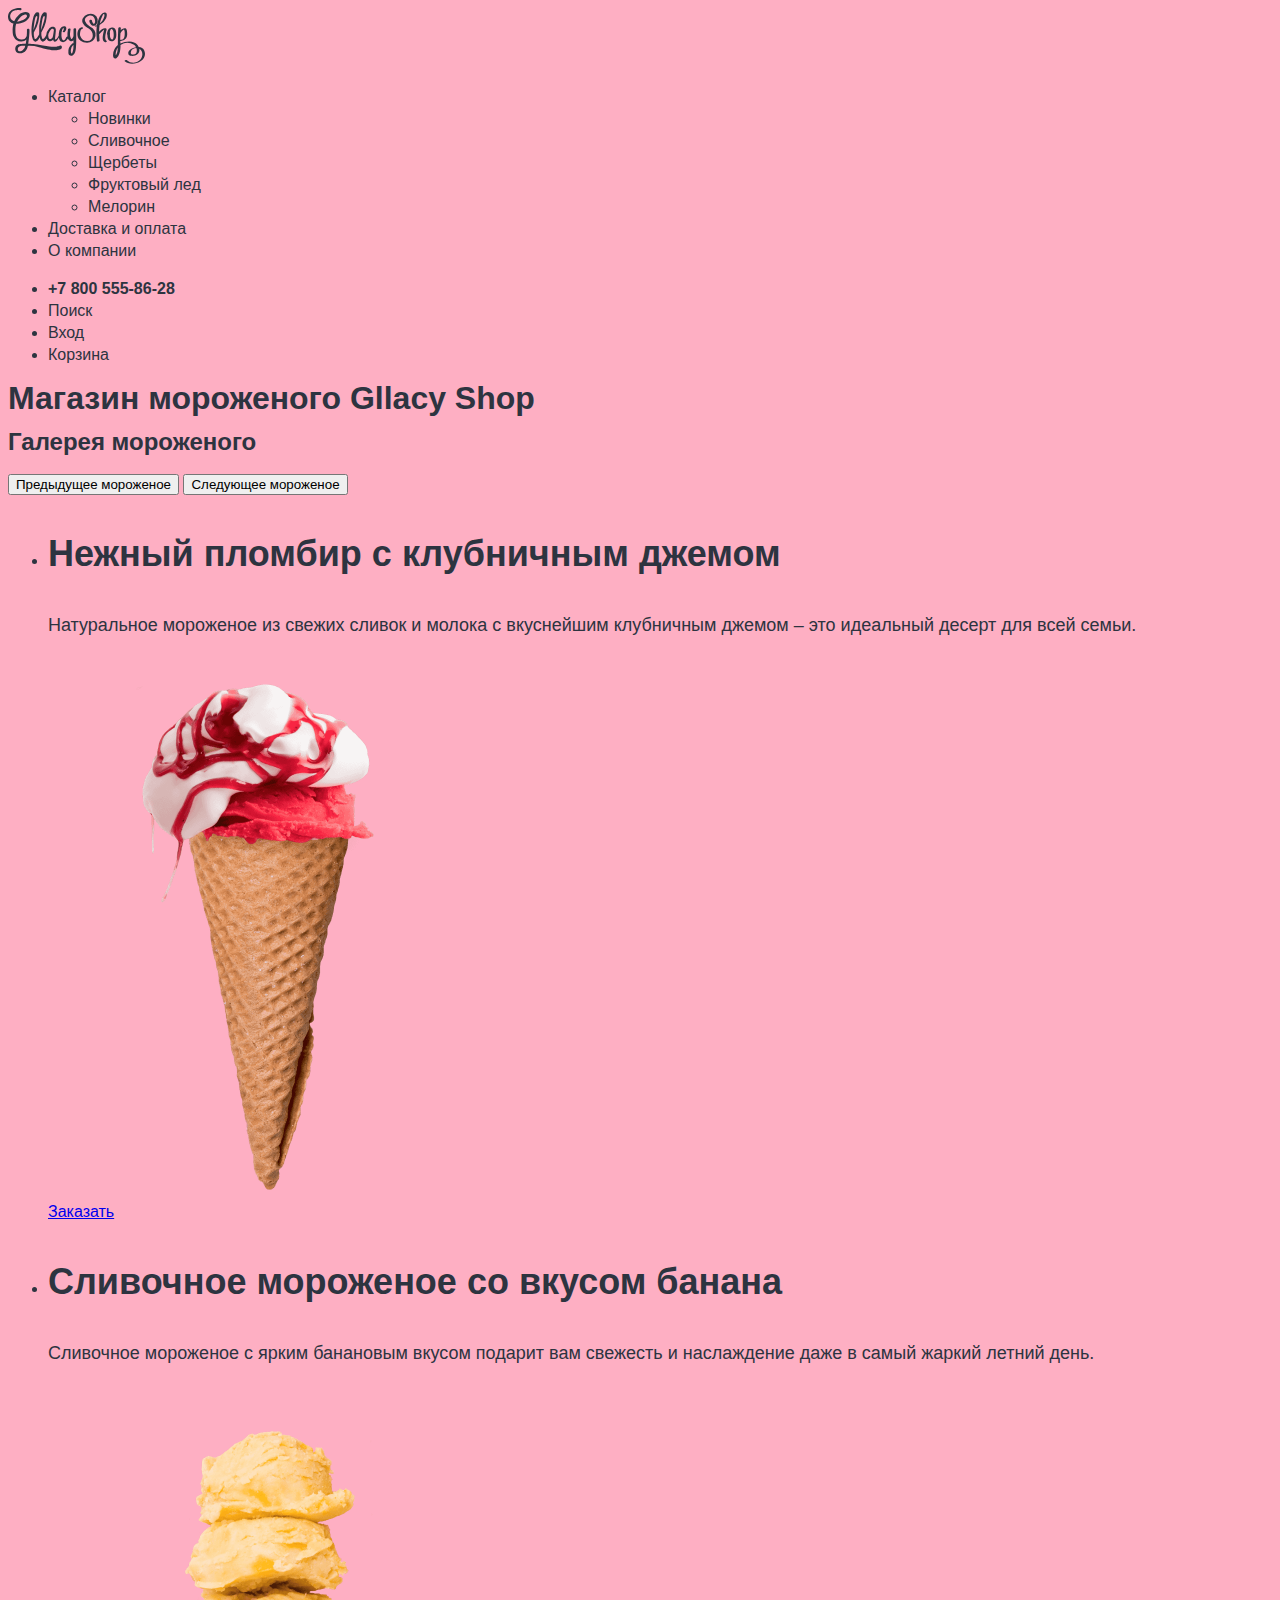
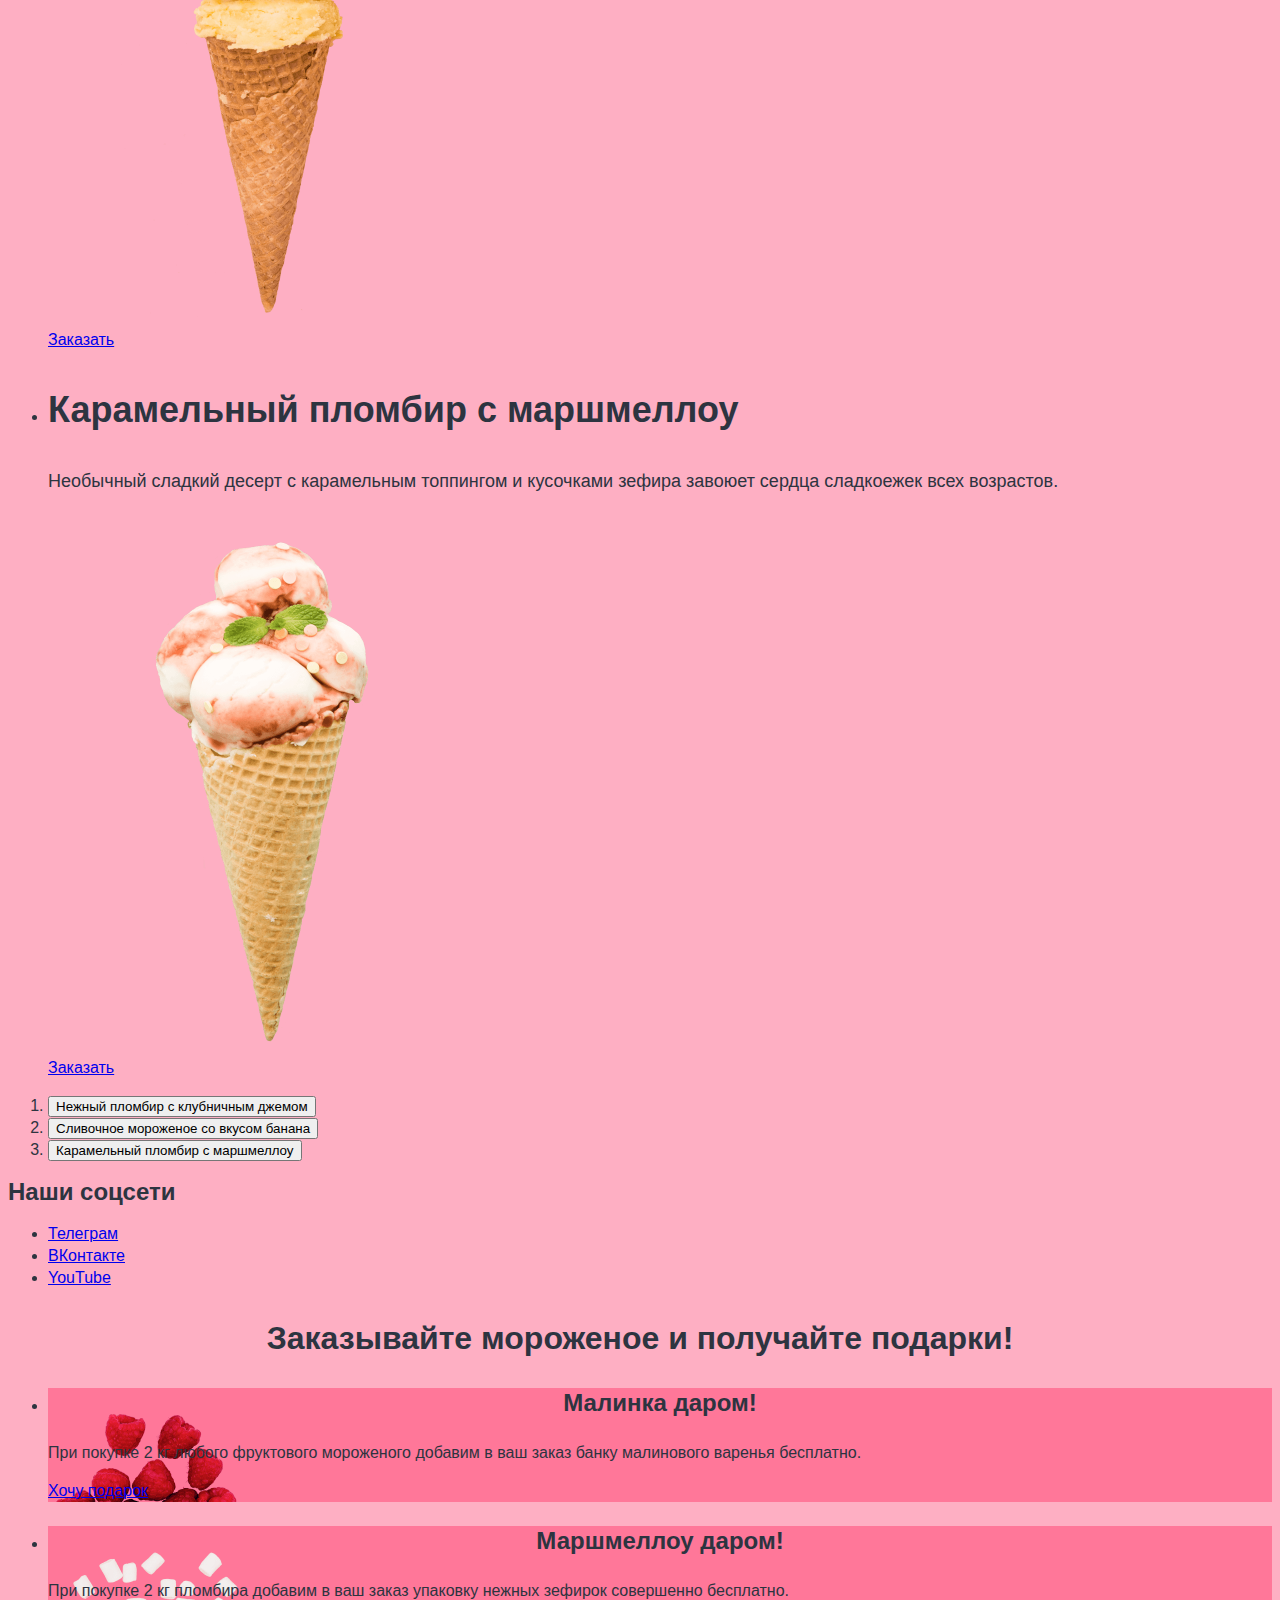
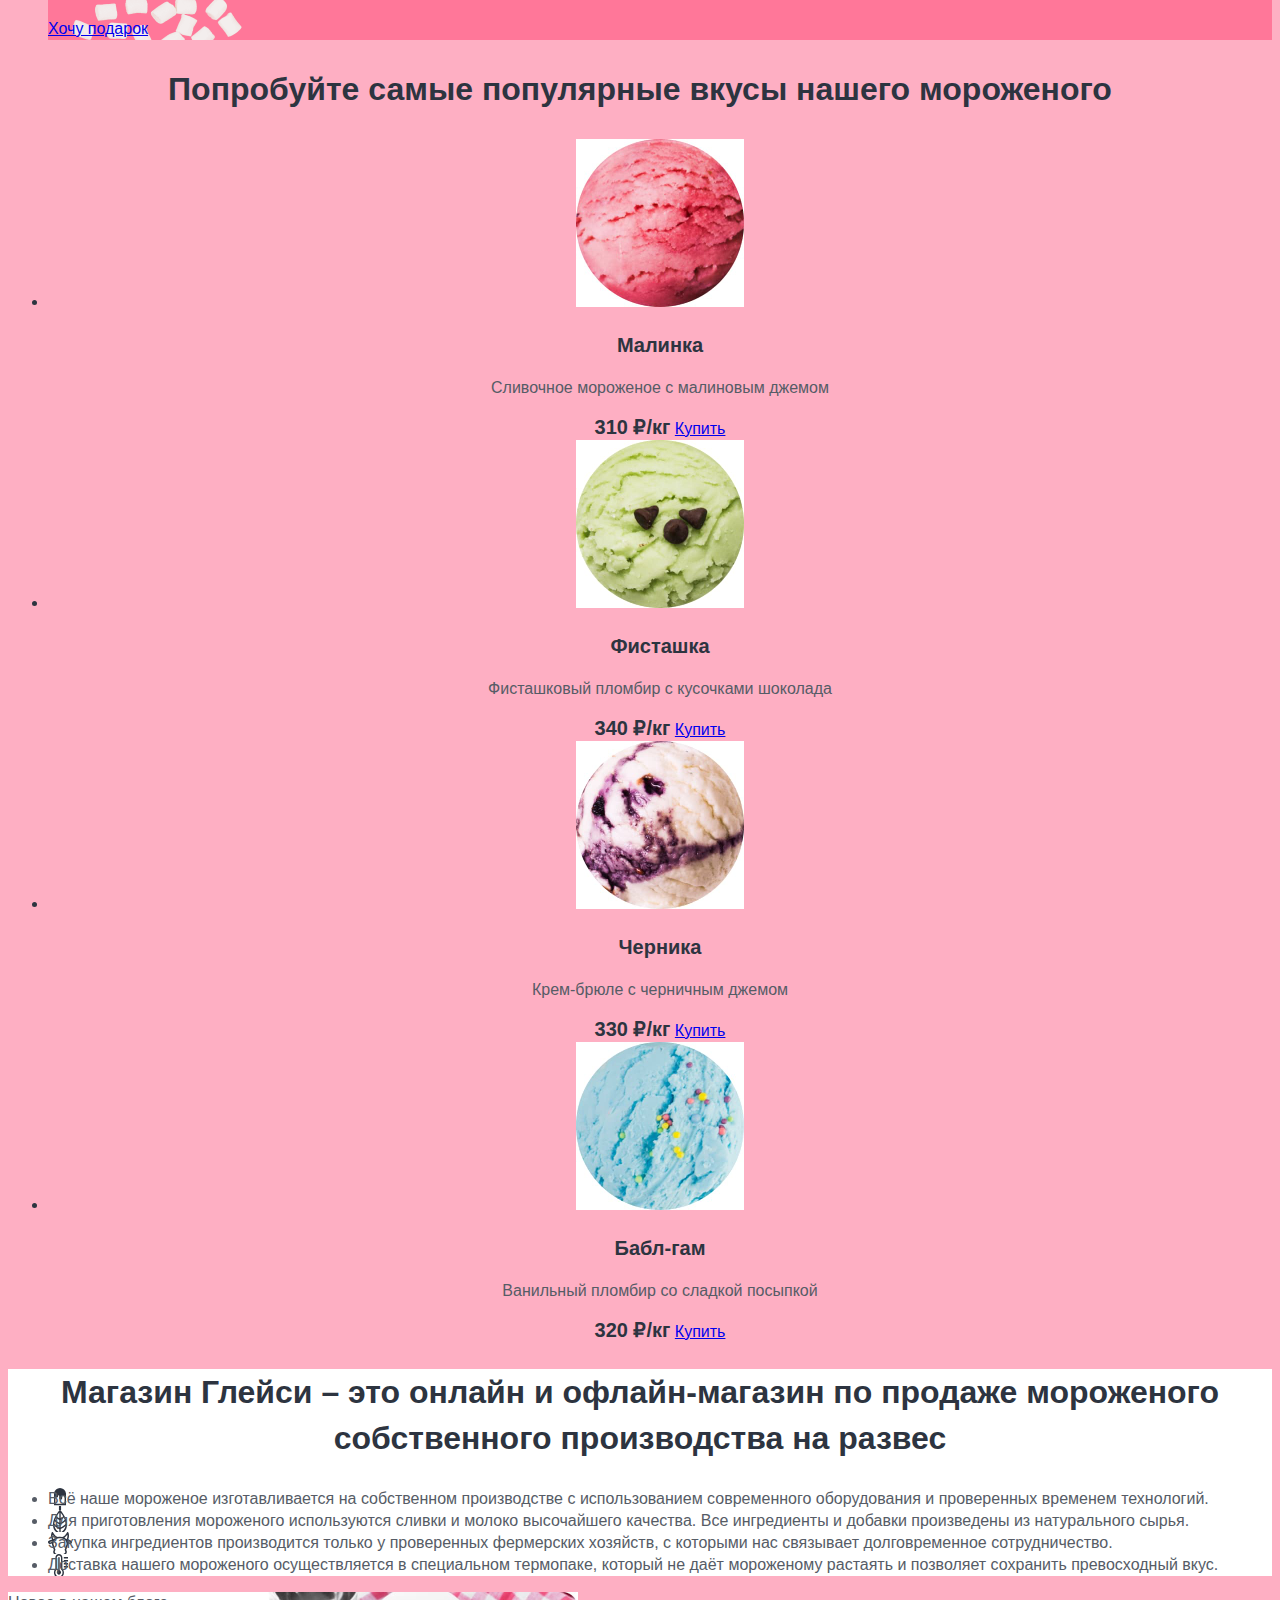
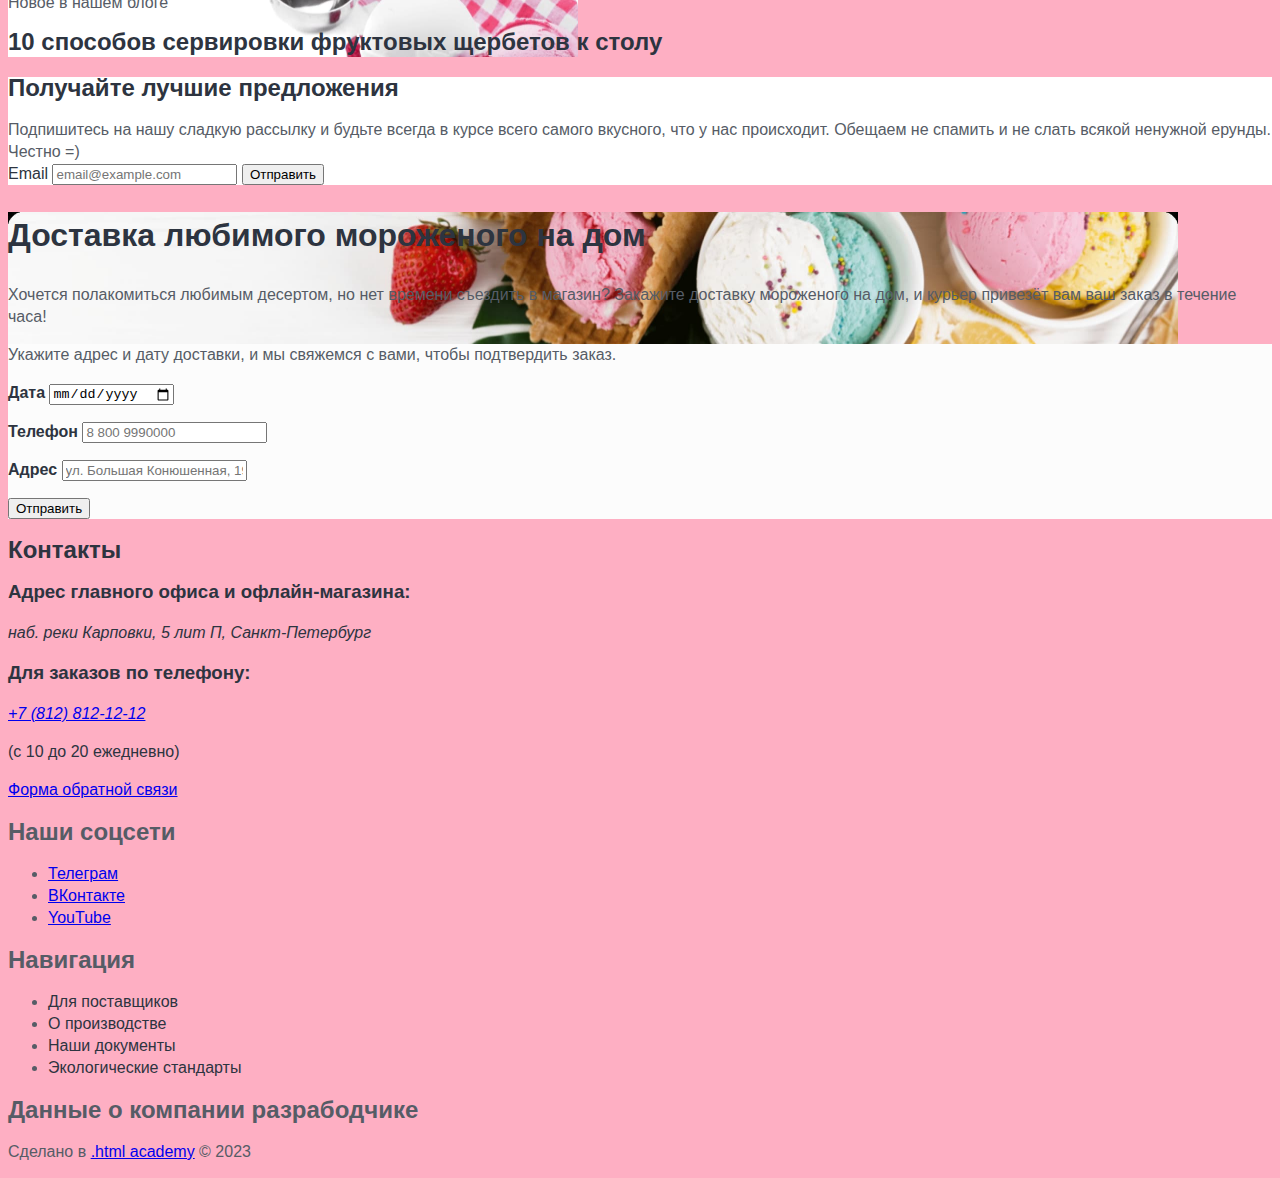
==== index.html @ 145b1484 "Добавляет блок с блогом, емайлом и доставкой" ====
<!DOCTYPE html>
<html lang="ru">
  <head>
    <meta charset="utf-8">
    <title>HTML Academy: Глейси</title>
    <link rel="stylesheet" href="styles/styles.css">
  </head>

  <body>
    <header class="page-header">
      <nav class="navigation">
        <a class="navigation-logo">
          <img class="logo" src="images/logo_gllacy_shop.svg" width="138" height="56" alt="Логотип Gllacy Shop">
        </a>
        <ul class="navigation-list">
          <li class="navigation-item">
            <a class="navigation-link" href="catalog.html">Каталог</a>
            <ul class="navigation-list-catalog">
              <li class="navigation-item">
                <a class="navigation-link navigation-link-main" href="new.html">Новинки</a>
              </li>
              <li class="navigation-item">
                <a class="navigation-link" href="creamy.html">Сливочное</a>
              </li>
              <li class="navigation-item">
                <a class="navigation-link" href="sherbets.html">Щербеты</a>
              </li>
              <li class="navigation-item">
                <a class="navigation-link" href="fruit_ice.html">Фруктовый лед</a>
              </li>
              <li class="navigation-item">
                <a class="navigation-link" href="melorin.html">Мелорин</a>
              </li>
            </ul>
          </li>
          <li class="navigation-item">
            <a class="navigation-link" href="delivery_and_payment.html">Доставка и оплата</a>
          </li>
          <li class="navigation-item">
            <a class="navigation-link" href="about.html">О компании</a>
          </li>
        </ul>
        <ul class="navigation-list navigation-user">
          <li class="navigation-item">
            <a class="navigation-link navigation-telephone" href="tel:+78005558628">+7 800 555-86-28</a>
          </li>
          <li class="navigation-item">
            <a class="navigation-link" href="search.html">
              <span class="visually-hidden">
                Поиск
              </span>
            </a>
          </li>
          <li class="navigation-item">
            <a class="navigation-link" href="input.html">Вход</a>
          </li>
          <li class="navigation-item">
            <a class="navigation-link navigation-basket" href="basket.html">
              <span class="visually-hidden">
                Корзина
              </span>
            </a>
          </li>
        </ul>
      </nav>
    </header>

    <main class="main-index">
      <h1 class="visually-hidden">Магазин мороженого Gllacy Shop</h1>
      <section class="main-gallery">
        <h2 class="visually-hidden">Галерея мороженого</h2>
        <button class="slider-button slider-prev" type="button">
          <span class="visually-hidden">Предыдущее мороженое</span>
        </button>
        <button class="slider-button slider-next" type="button">
          <span class="visually-hidden">Следующее мороженое</span>
        </button>
        <ul class="slider">
          <li class="slider-image-preview">
            <h3 class="main-gallery-title">Нежный пломбир с клубничным джемом</h3>
            <p class="main-text">Натуральное мороженое из свежих сливок и молока с вкуснейшим клубничным джемом – это идеальный десерт для всей семьи.</p>
            <a class="button" href="order.html">Заказать</a>
            <img class="slider-image" src="images/main_ice_cream_1.png" width="300" height="562" alt="Нежный пломбир с клубничным джемом">
          </li>
          <li class="slider-image-preview">
            <h3 class="main-gallery-title">Сливочное мороженое со вкусом банана</h3>
            <p class="main-text">Сливочное мороженое с ярким банановым вкусом подарит вам свежесть и наслаждение даже в самый жаркий летний день.</p>
            <a class="button" href="order.html">Заказать</a>
            <img class="slider-image" src="images/main_ice_cream_2.png" width="300" height="562" alt="Сливочное мороженое со вкусом банана">
          </li>
          <li class="slider-image-preview">
            <h3 class="main-gallery-title">Карамельный пломбир с маршмеллоу</h3>
            <p class="main-text">Необычный сладкий десерт с карамельным топпингом и кусочками зефира завоюет сердца сладкоежек всех возрастов.</p>
            <a class="button" href="order.html">Заказать</a>
            <img class="slider-image" src="images/main_ice_cream_3.png" width="300" height="562" alt="Карамельный пломбир с маршмеллоу">
          </li>
        </ul>
        <ol class="slider-pagination">
          <li class="slider-pagination-item">
            <button class="slider-pagination-button slider-pagination-button-current" type="button">
              <span class="visually-hidden">Нежный пломбир с клубничным джемом</span>
            </button>
          </li>
          <li class="slider-pagination-item">
            <button class="slider-pagination-button" type="button">
              <span class="visually-hidden">Сливочное мороженое со вкусом банана</span>
            </button>
          </li>
          <li class="slider-pagination-item">
            <button class="slider-pagination-button" type="button">
              <span class="visually-hidden">Карамельный пломбир с маршмеллоу</span>
            </button>
          </li>
        </ol>
      </section>
      <section class="social">
        <h2 class="visually-hidden">Наши соцсети</h2>
        <ul class="social-list">
          <li class="social-item">
            <a class="button" href="https://t.me/htmlacademy">
              <span class="visually-hidden">Телеграм</span>
            </a>
          </li>
          <li class="social-item">
            <a class="button" href="https://vk.com/htmlacademy">
              <span class="visually-hidden">ВКонтакте</span>
            </a>
          </li>
          <li class="social-item">
            <a class="button" href="https://www.youtube.com/user/htmlacademyru">
              <span class="visually-hidden">YouTube</span>
            </a>
          </li>
        </ul>
      </section>
      <section class="gifts">
        <h2 class="gifts-title">Заказывайте мороженое и получайте подарки!</h2>
        <ul class="gifts-list">
          <li class="gifts-item gifts-item-raspberry">
            <h3 class="gifts-item-title">Малинка даром!</h3>
            <p>При покупке 2 кг любого фруктового мороженого добавим в ваш заказ банку малинового варенья бесплатно.</p>
            <a class="button" href="#">Хочу подарок</a>
          </li>
          <li class="gifts-item gifts-item-marshmallow">
            <h3 class="gifts-item-title">Маршмеллоу даром!</h3>
            <p>При покупке 2 кг пломбира добавим в ваш заказ упаковку нежных зефирок совершенно бесплатно.</p>
            <a class="button" href="#">Хочу подарок</a>
          </li>
        </ul>
      </section>
      <section class="popular-product">
        <h2 class="popular-product-title">Попробуйте самые популярные вкусы нашего мороженого</h2>
        <ul class="popular-product-list">
          <li class="popular-product-item">
            <a class="product-card-link">
              <img class="product-card-image" src="images/catalog/raspberry_ice_cream.jpg" width="168" height="168" alt="" aria-hidden="true">
              <h3 class="product-card-title">Малинка</h3>
            </a>
            <p class="basic-text">Сливочное мороженое с малиновым джемом</p>
            <strong class="product-card-price">310 ₽/кг</strong>
            <a class="product-card-button button" href="#">
              <span class="visually-hidden">Купить</span>
            </a>
          </li>
          <li class="popular-product-item">
            <a class="product-card-link">
              <img class="product-card-image" src="images/catalog/pistachio_ice_cream.jpg" width="168" height="168" alt="" aria-hidden="true">
              <h3 class="product-card-title">Фисташка</h3>
            </a>
            <p class="basic-text">Фисташковый пломбир с кусочками шоколада</p>
            <strong class="product-card-price">340 ₽/кг</strong>
            <a class="product-card-button button" href="#">
              <span class="visually-hidden">Купить</span>
            </a>
          </li>
          <li class="popular-product-item">
            <a class="product-card-link">
              <img class="product-card-image" src="images/catalog/blueberry_ice_cream.jpg" width="168" height="168" alt="" aria-hidden="true">
              <h3 class="product-card-title">Черника</h3>
            </a>
            <p class="basic-text">Крем-брюле с черничным джемом</p>
            <strong class="product-card-price">330 ₽/кг</strong>
            <a class="product-card-button button" href="#">
              <span class="visually-hidden">Купить</span>
            </a>
          </li>
          <li class="popular-product-item">
            <a class="product-card-link">
              <img class="product-card-image" src="images/catalog/bubble_gum_ice_cream.jpg" width="168" height="168" alt="" aria-hidden="true">
              <h3 class="product-card-title">Бабл-гам</h3>
            </a>
            <p class="basic-text">Ванильный пломбир со сладкой посыпкой</p>
            <strong class="product-card-price">320 ₽/кг</strong>
            <a class="product-card-button button" href="#">
              <span class="visually-hidden">Купить</span>
            </a>
          </li>
        </ul>
      </section>
      <div class="benefits">
      <section class="advantages">
        <h2 class="advantages-title">Магазин Глейси – это онлайн и офлайн-магазин по продаже мороженого собственного производства на развес</h2>
        <ul class="advantages-list">
          <li class="advantages-item-ice-cream basic-text">
            Всё наше мороженое изготавливается на собственном производстве с использованием современного оборудования и проверенных временем технологий.
          </li>
          <li class="advantages-item-sheet basic-text">
            Для приготовления мороженого используются сливки и молоко высочайшего качества. Все ингредиенты и добавки произведены из натурального сырья.
          </li>
          <li class="advantages-item-cow basic-text">
            Закупка ингредиентов производится только у проверенных фермерских хозяйств, с которыми нас связывает долговременное сотрудничество.
          </li>
          <li class="advantages-item-thermometer basic-text">
            Доставка нашего мороженого осуществляется в специальном термопаке, который не даёт мороженому растаять и позволяет сохранить превосходный вкус.
          </li>
        </ul>
      </section>
      </div>
      <article class="advertising">
        <h2 class="basic-text">Новое в нашем блоге</h2>
        <a class="advertising-title" href="blog.html">10 способов сервировки фруктовых щербетов к столу</a>
      </article>
      <div class="email">
      <section class="newsletter">
        <h2 class="visually-hidden">Получайте лучшие предложения</h2>
        <span class="basic-text">Подпишитесь на нашу сладкую рассылку и будьте всегда в курсе всего самого вкусного, что у нас происходит. Обещаем не спамить и не слать всякой ненужной ерунды. Честно =)</span>
        <form class="newsletter-form" action="https://echo.htmlacademy.ru/" method="post">
          <label for="newsletter-email">Email</label>
          <input class="field" placeholder="email@example.com" type="email" name="newsletter-email" id="newsletter-email" required>
          <button class="button newsletter-button" type="submit">Отправить</button>
        </form>
      </section>
      </div>
      <section class="delivery">
        <h2 class="delivery-title">Доставка любимого мороженого на дом</h2>
        <p class="basic-text">Хочется полакомиться любимым десертом, но нет времени съездить в магазин? Закажите доставку мороженого на дом, и курьер привезёт вам ваш заказ в течение часа!</p>
       <div class="delivery-all-form">
        <p class="basic-text">Укажите адрес и дату доставки, и мы свяжемся с вами, чтобы подтвердить заказ.</p>
        <form class="delivery-form" action="https://echo.htmlacademy.ru/" method="post">
          <p class="delivery-forms delivery-form-date">
            <label class="form-label" for="date">Дата</label>
            <input type="date" id="date" name="date" placeholder="01.04.2020">
          </p>
          <p class="delivery-forms delivery-form-phone">
            <label class="form-label" for="tel">Телефон</label>
            <input type="tel" id="tel" name="tel" placeholder="8 800 9990000">
          </p>
          <p class="delivery-forms delivery-form-address">
            <label class="form-label" for="delivery-address">Адрес</label>
            <input type="text" id="delivery-name" name="delivery-name" placeholder="ул. Большая Конюшенная, 19/8">
          </p>
          <button class="button button-pink" type="submit">Отправить</button>
        </form>
        </div>
      </section>
      <section class="contacts">
        <h2 class="visually-hidden"> Контакты</h2>
        <h3 class="contacts-subtitle">Адрес главного офиса и офлайн-магазина:</h3>
        <address class="contacts-address">
          <p class="contacts-address-text">наб. реки Карповки, 5 лит П, Санкт-Петербург</p>
        </address>
        <h3 class="contacts-subtitle">Для заказов по телефону:</h3>
        <address class="contacts-address">
          <a class="contacts-phone" href="tel:+78128121212">+7 (812) 812-12-12</a>
        </address>
        <p class="contacts-phone-time">(с 10 до 20 ежедневно)</p>
        <a class="button button-feedback" href="#">Форма обратной связи</a>
      </section>
    </main>
      <footer class="page-footer">
        <section class="social">
          <h2 class="visually-hidden">Наши соцсети</h2>
          <ul class="social-list">
            <li class="social-item">
              <a class="button" href="https://t.me/htmlacademy">
                <span class="visually-hidden">Телеграм</span>
              </a>
            </li>
            <li class="social-item">
              <a class="button" href="https://vk.com/htmlacademy">
                <span class="visually-hidden">ВКонтакте</span>
              </a>
            </li>
            <li class="social-item">
              <a class="button" href="https://www.youtube.com/user/htmlacademyru">
                <span class="visually-hidden">YouTube</span>
              </a>
            </li>
          </ul>
        </section>
        <section class="footer-navigation">
          <h2 class="visually-hidden">Навигация</h2>
          <ul class="navigation-list">
            <li class="navigation-item">
              <a class="navigation-link navigation-link-heart" href="#">Для поставщиков</a>
            </li>
            <li class="navigation-item">
              <a class="navigation-link" href="#">О производстве</a>
            </li>
            <li class="navigation-item">
              <a class="navigation-link" href="#">Наши документы</a>
            </li>
            <li class="navigation-item">
              <a class="navigation-link" href="#">Экологические стандарты</a>
            </li>
          </ul>
        </section>
        <section class="htmlacademy">
          <h2 class="visually-hidden">Данные о компании разрабодчике</h2>
          <p class="about-text">Сделано в <a class="htmlacademy-link" href="https://htmlacademy.ru/">.html academy</a> &copy; 2023</p>
        </section>
      </footer>
  </body>
</html>
---- styles/styles.css ----
@font-face {
  font-family: 'inter';
  font-style: normal;
  font-weight: 400;
  src: url("../fonts/inter-400.woff2") format("woff2");
  font-display: swap;
}

@font-face {
  font-family: 'inter';
  font-style: normal;
  font-weight: 700;
  src: url("../fonts/inter-700.woff2") format("woff2");
  font-display: swap;
}

@font-face {
  font-family: 'inter';
  font-style: normal;
  font-weight: 900;
  src: url("../fonts/inter-900.woff2") format("woff2");
  font-display: swap;
}

body {
  font-family: 'inter', sans-serif;
  font-size: 16px;
  line-height: 22px;
  color: #565C66;
  background-color: #FEAFC3;
}

.page-header {
  color: #2D3440;
}

.navigation-link {
  font-family: 'inter' sans-serif;
  line-height: 20px;
  color: #2D3440;
  text-align: center;
  text-decoration: none;
}

.navigation-telephone {
  font-weight: 700;
}

.main-index {
  color: #2D3440;
}

.main-gallery {
text-align: left;
}

.main-gallery-title {
  font-family: 'inter' sans-serif;
  font-size: 36px;
  line-height: 46px;
}

.main-text {
  font-family: 'inter' sans-serif;
  font-size: 18px;
  line-height: 24px;
}

.gifts {
  color: #2D3440;
}

.gifts-title {
  font-family: 'inter' sans-serif;
  font-size: 32px;
  line-height: 46px;
  text-align: center;
}

.gifts-item {
  text-align: left;
  background-color: #FF7799;
}

.gifts-item-raspberry {
  background-image: url("../images/raspberry.png");
  background-size: 219px 268px;
  background-repeat: no-repeat;
}

.gifts-item-marshmallow {
  background-image: url("../images/marshmallow.png");
  background-size: 219px 268px;
  background-repeat: no-repeat;
}

.gifts-item-title {
  font-family: 'inter' sans-serif;
  font-size: 24px;
  line-height: 30px;
  text-align: center;
}
.popular-product {
  text-align: center;
}

.popular-product-title {
  font-family: 'inter' sans-serif;
  font-size: 32px;
  line-height: 46px;
}

.product-card-title {
  font-family: 'inter' sans-serif;
  font-size: 20px;
  line-height: 24px;
}

.basic-text {
  color: #565C66;
  font-size: 16px;
  line-height: 22px;
  font-weight: 400;
}

.product-card-price {
  font-family: 'inter' sans-serif;
  font-size: 20px;
  line-height: 24px;
  color: #2D3440;
}

.benefits{
  background-image: url("../images/benefits.jpg");
  background-size: 1170px 480px;
  background-repeat: no-repeat;
}
.advantages {
  background-color: #ffffff;
}

.advantages-title {
  font-family: 'inter' sans-serif;
  font-size: 32px;
  line-height: 46px;
  text-align: center;
}

.advantages-item-ice-cream {
  background-image: url("../images/ice_cream.svg");
  background-size: 24px 24px;
  background-repeat: no-repeat;
}

.advantages-item-sheet {
  background-image: url("../images/sheet.svg");
  background-size: 24px 24px;
  background-repeat: no-repeat;
}

.advantages-item-cow {
  background-image: url("../images/cow.svg");
  background-size: 24px 24px;
  background-repeat: no-repeat;
}

.advantages-item-thermometer {
  background-image: url("../images/thermometer.svg");
  background-size: 24px 24px;
  background-repeat: no-repeat;
}

.advertising {
  background-image: url("../images/blog.jpg");
  background-size: 570px 224px;
  background-repeat: no-repeat;
}

.advertising-title {
  color: #2D3440;
  font-size: 24px;
  line-height: 30px;
  font-weight: 700;
  text-decoration: none;
}

.email {
  background-image: url("../images/email.png");
  background-size: 570px 224px;
  background-repeat: no-repeat;
}

.newsletter {
  background-color: #ffffff;
}

.delivery {
  background-image: url("../images/delivery.jpg");
  background-size: 1170px 534px;
  background-repeat: no-repeat;
}

.delivery-title {
  font-family: 'inter' sans-serif;
  font-size: 32px;
  line-height: 46px;
  text-align: left;
}

.delivery-all-form {
  background-color: #FCFCFC;
}

.form-label {
  color: #2D3440;
  font-size: 16px;
  line-height: 20px;
  font-weight: 700;
}
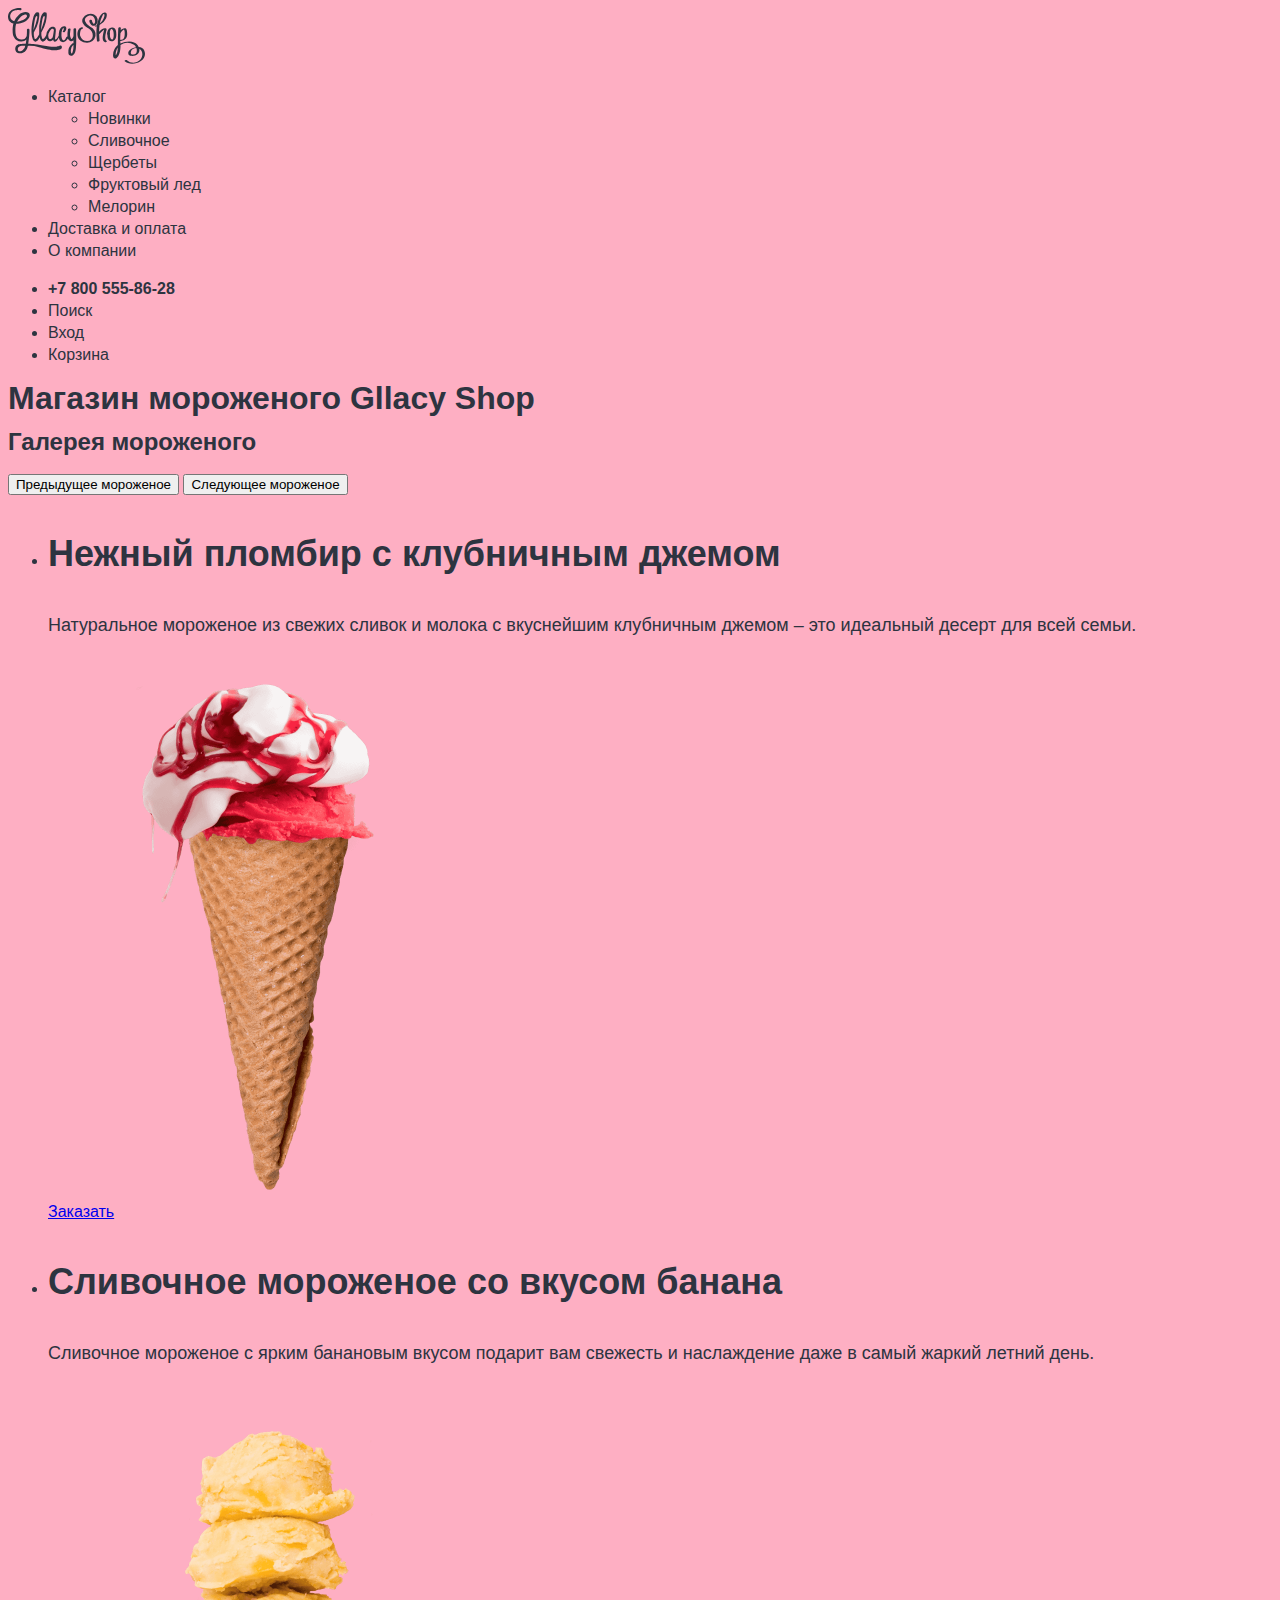
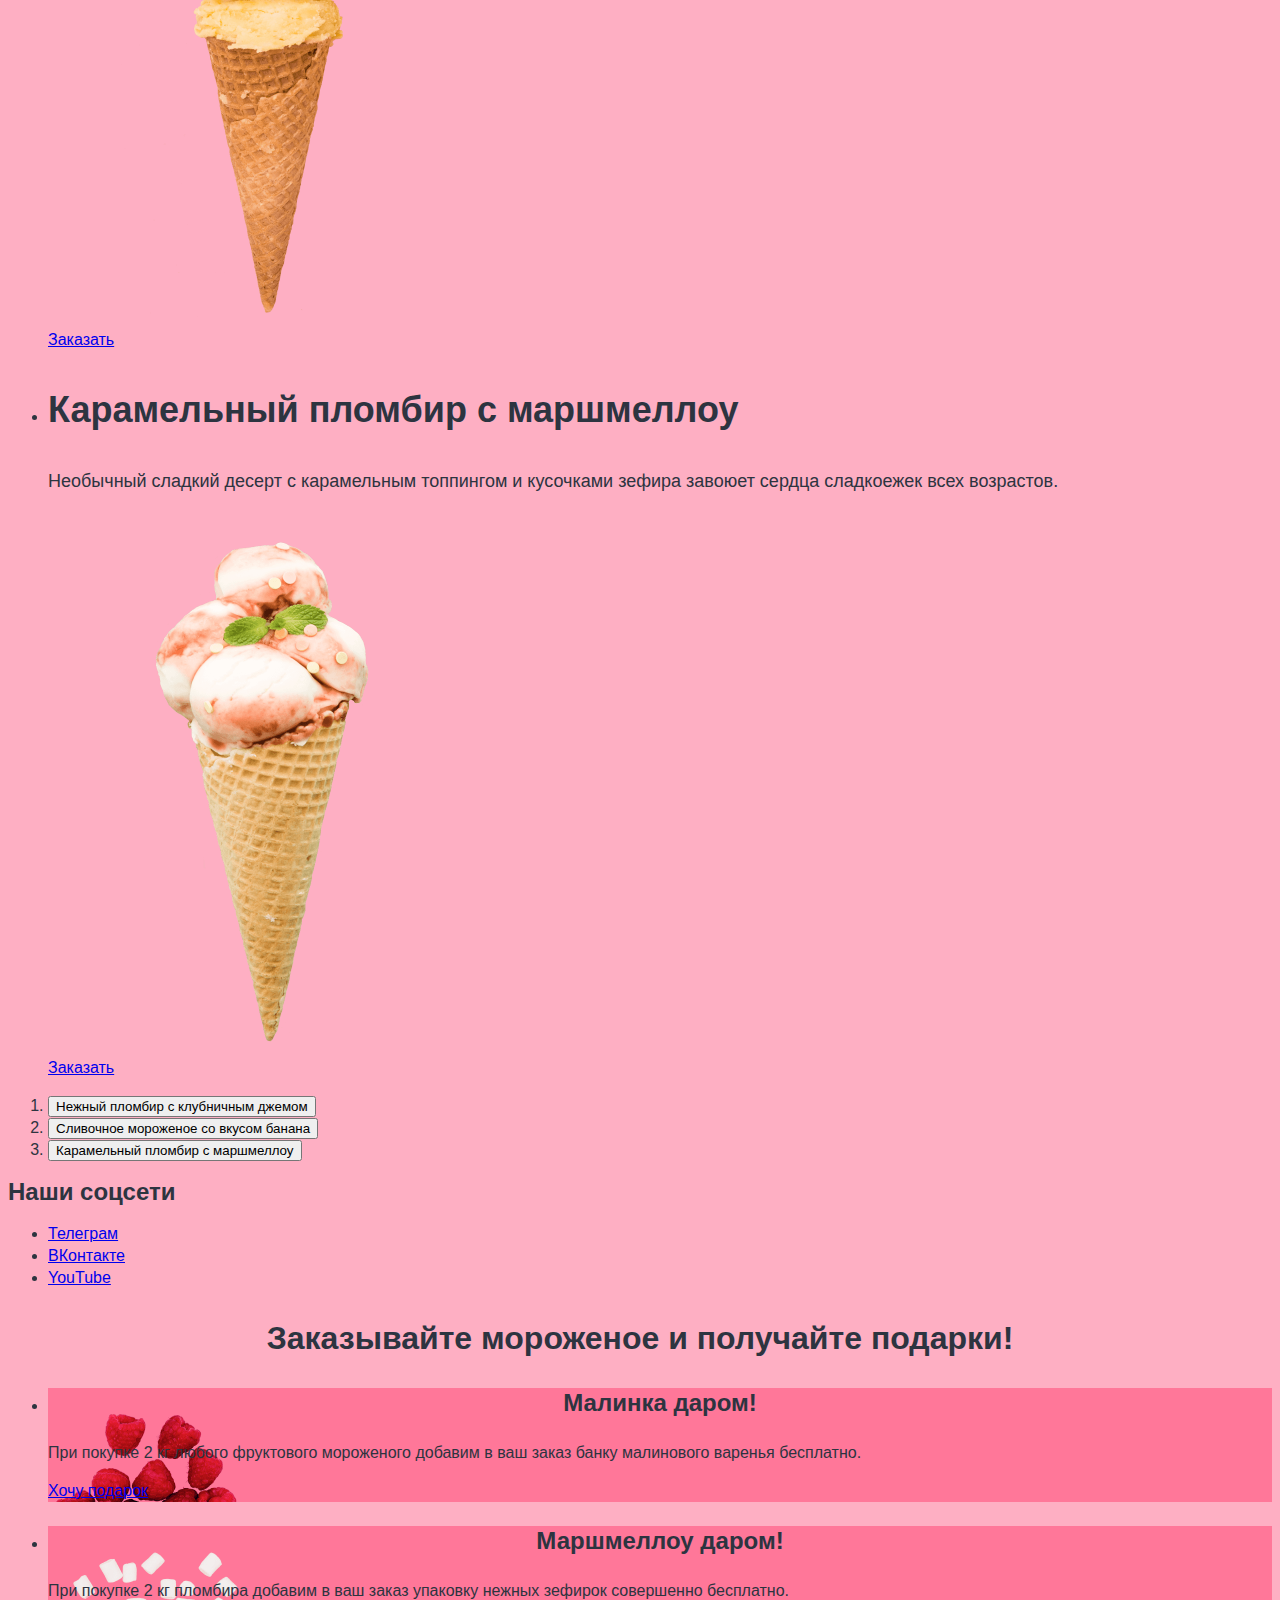
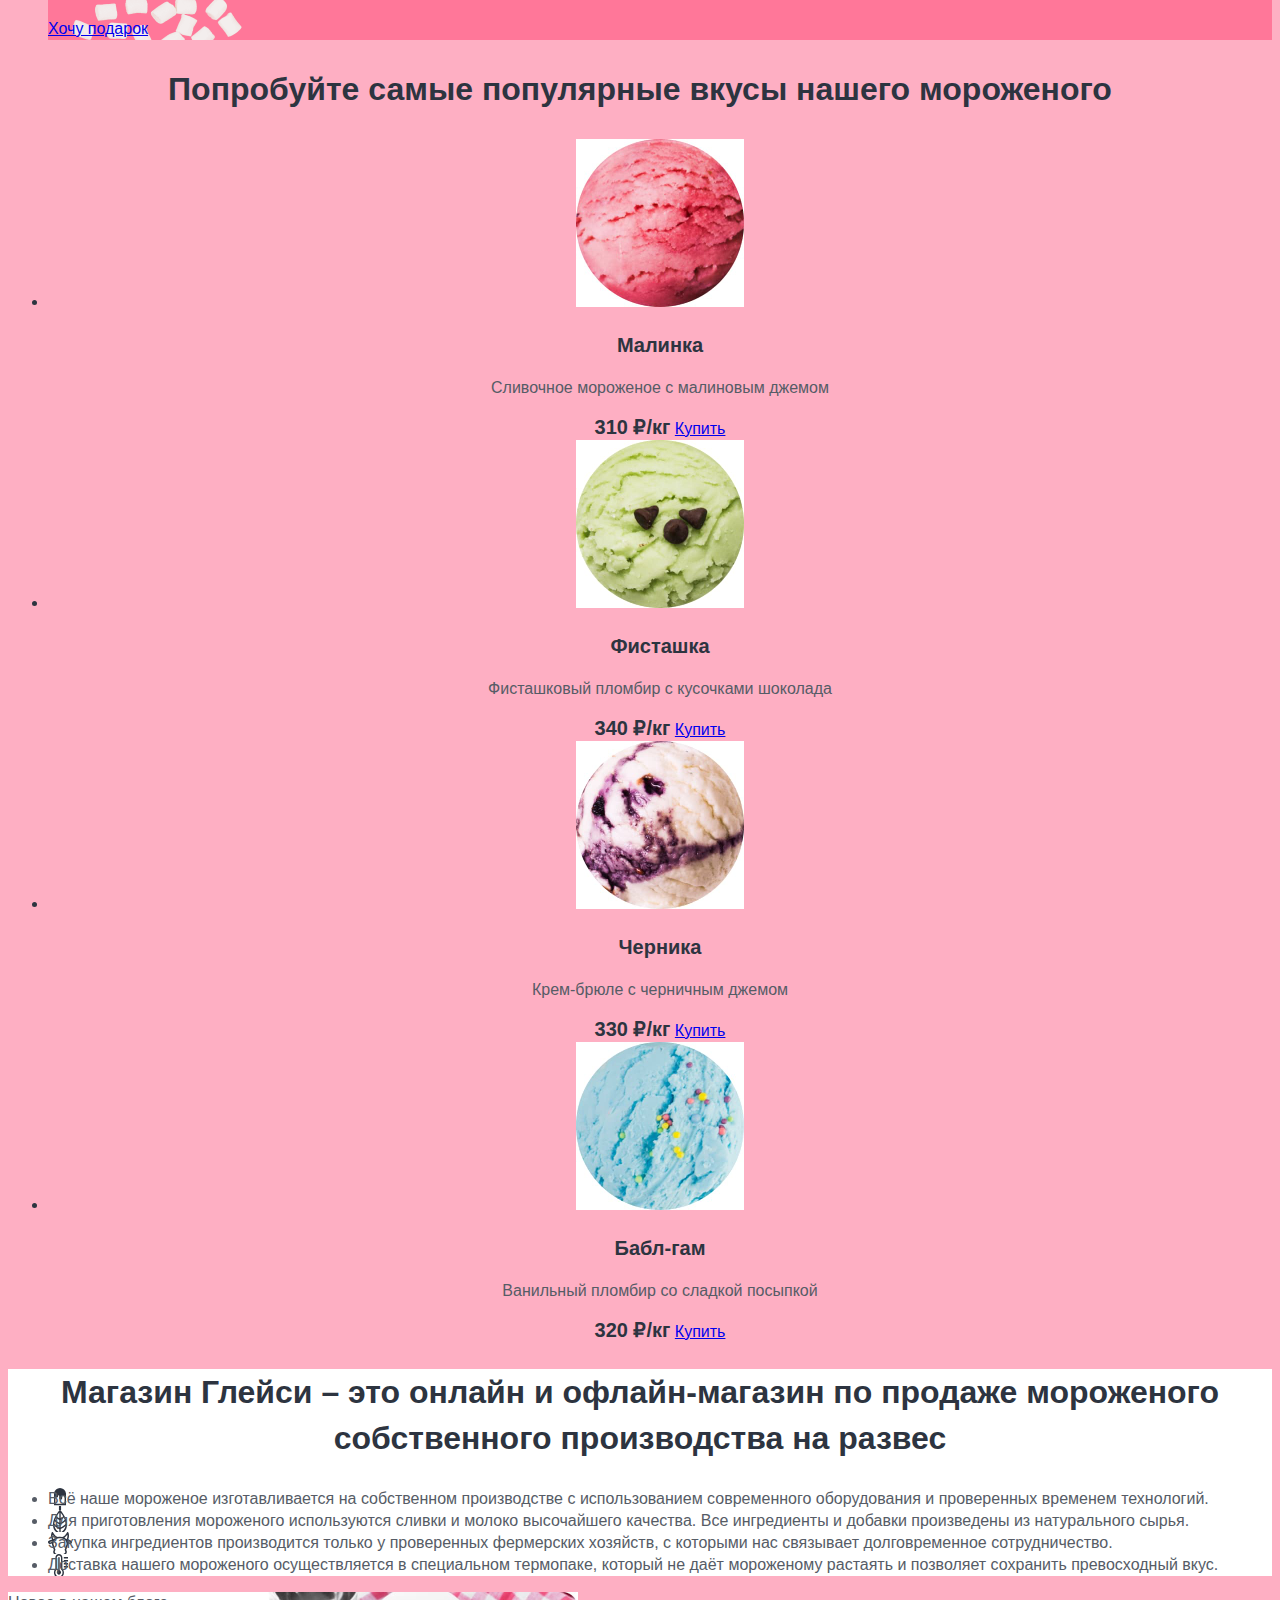
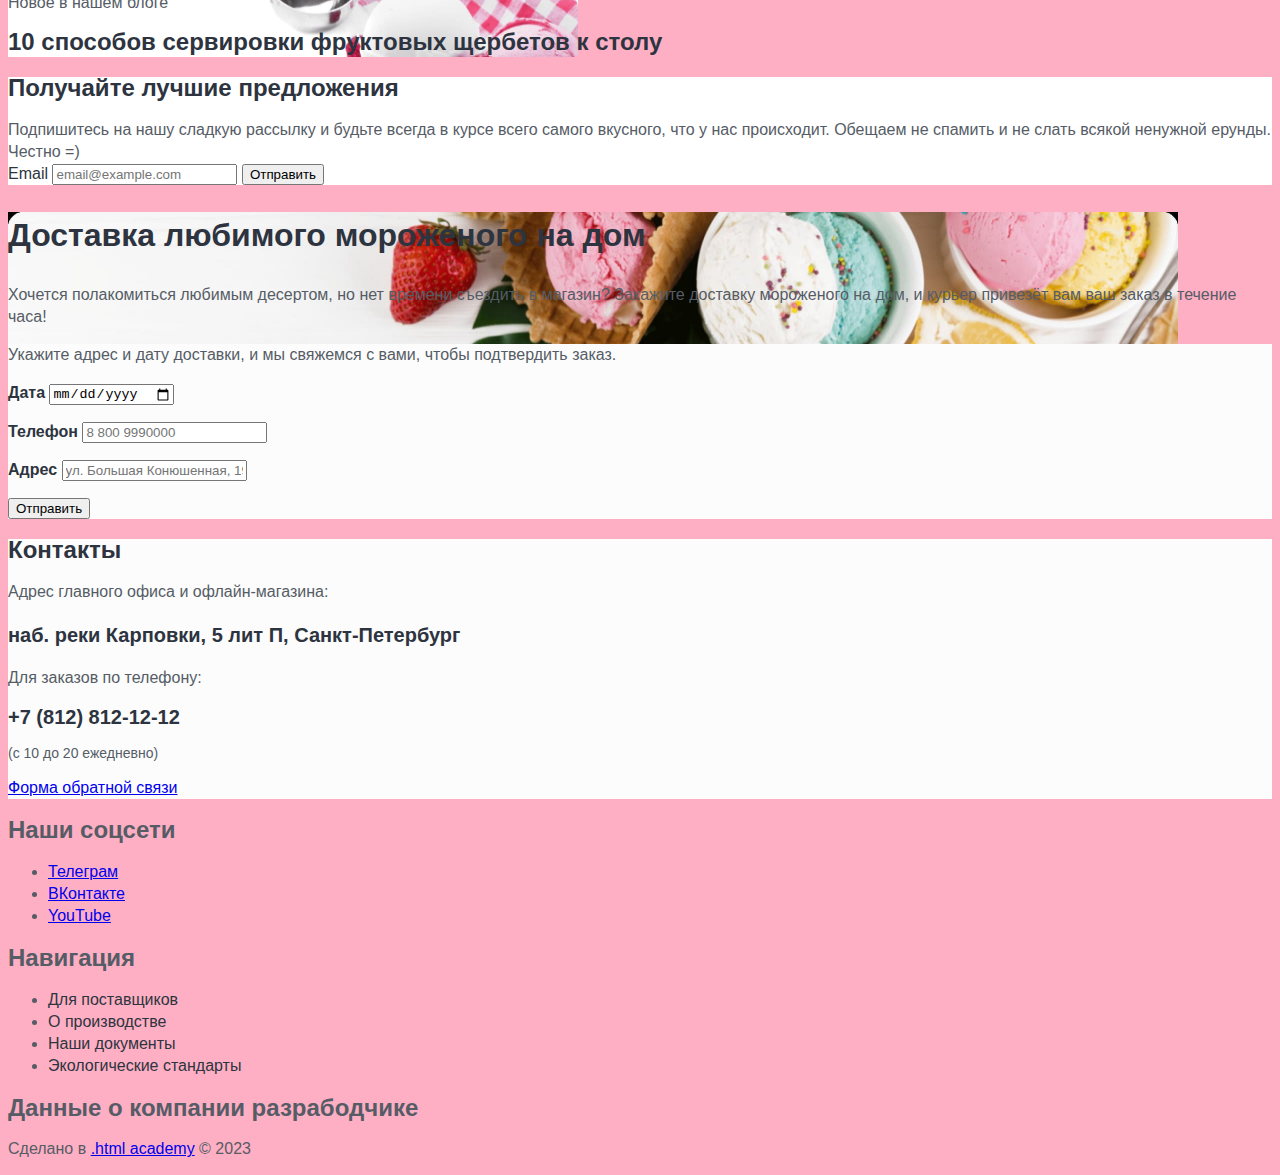
==== commit aaafb54b: "Добавляет контакты" ====
--- a/index.html
+++ b/index.html
@@ -253,19 +253,21 @@
         </form>
         </div>
       </section>
+      <div class="contacts-ice-cream">
       <section class="contacts">
         <h2 class="visually-hidden"> Контакты</h2>
-        <h3 class="contacts-subtitle">Адрес главного офиса и офлайн-магазина:</h3>
+        <h3 class="basic-text">Адрес главного офиса и офлайн-магазина:</h3>
         <address class="contacts-address">
           <p class="contacts-address-text">наб. реки Карповки, 5 лит П, Санкт-Петербург</p>
         </address>
-        <h3 class="contacts-subtitle">Для заказов по телефону:</h3>
+        <h3 class="basic-text">Для заказов по телефону:</h3>
         <address class="contacts-address">
           <a class="contacts-phone" href="tel:+78128121212">+7 (812) 812-12-12</a>
         </address>
         <p class="contacts-phone-time">(с 10 до 20 ежедневно)</p>
         <a class="button button-feedback" href="#">Форма обратной связи</a>
       </section>
+      </div>
     </main>
       <footer class="page-footer">
         <section class="social">
--- a/styles/styles.css
+++ b/styles/styles.css
@@ -217,3 +217,33 @@
   line-height: 20px;
   font-weight: 700;
 }
+
+.contacts-ice-cream {
+  background-image: url("../images/contacts.jpg");
+  background-size: 1170px 534px;
+  background-repeat: no-repeat;
+}
+
+.contacts {
+  background-color: #FCFCFC;
+  text-align: left;
+}
+
+.contacts-address {
+  color: #2D3440;
+  font-size: 20px;
+  line-height: 24px;
+  font-weight: 700;
+  font-style: normal;
+}
+
+.contacts-phone {
+  color: #2D3440;
+  text-decoration: none;
+}
+
+.contacts-phone-time {
+  color: #565C66;
+  font-size: 14px;
+  line-height: 20px;
+}
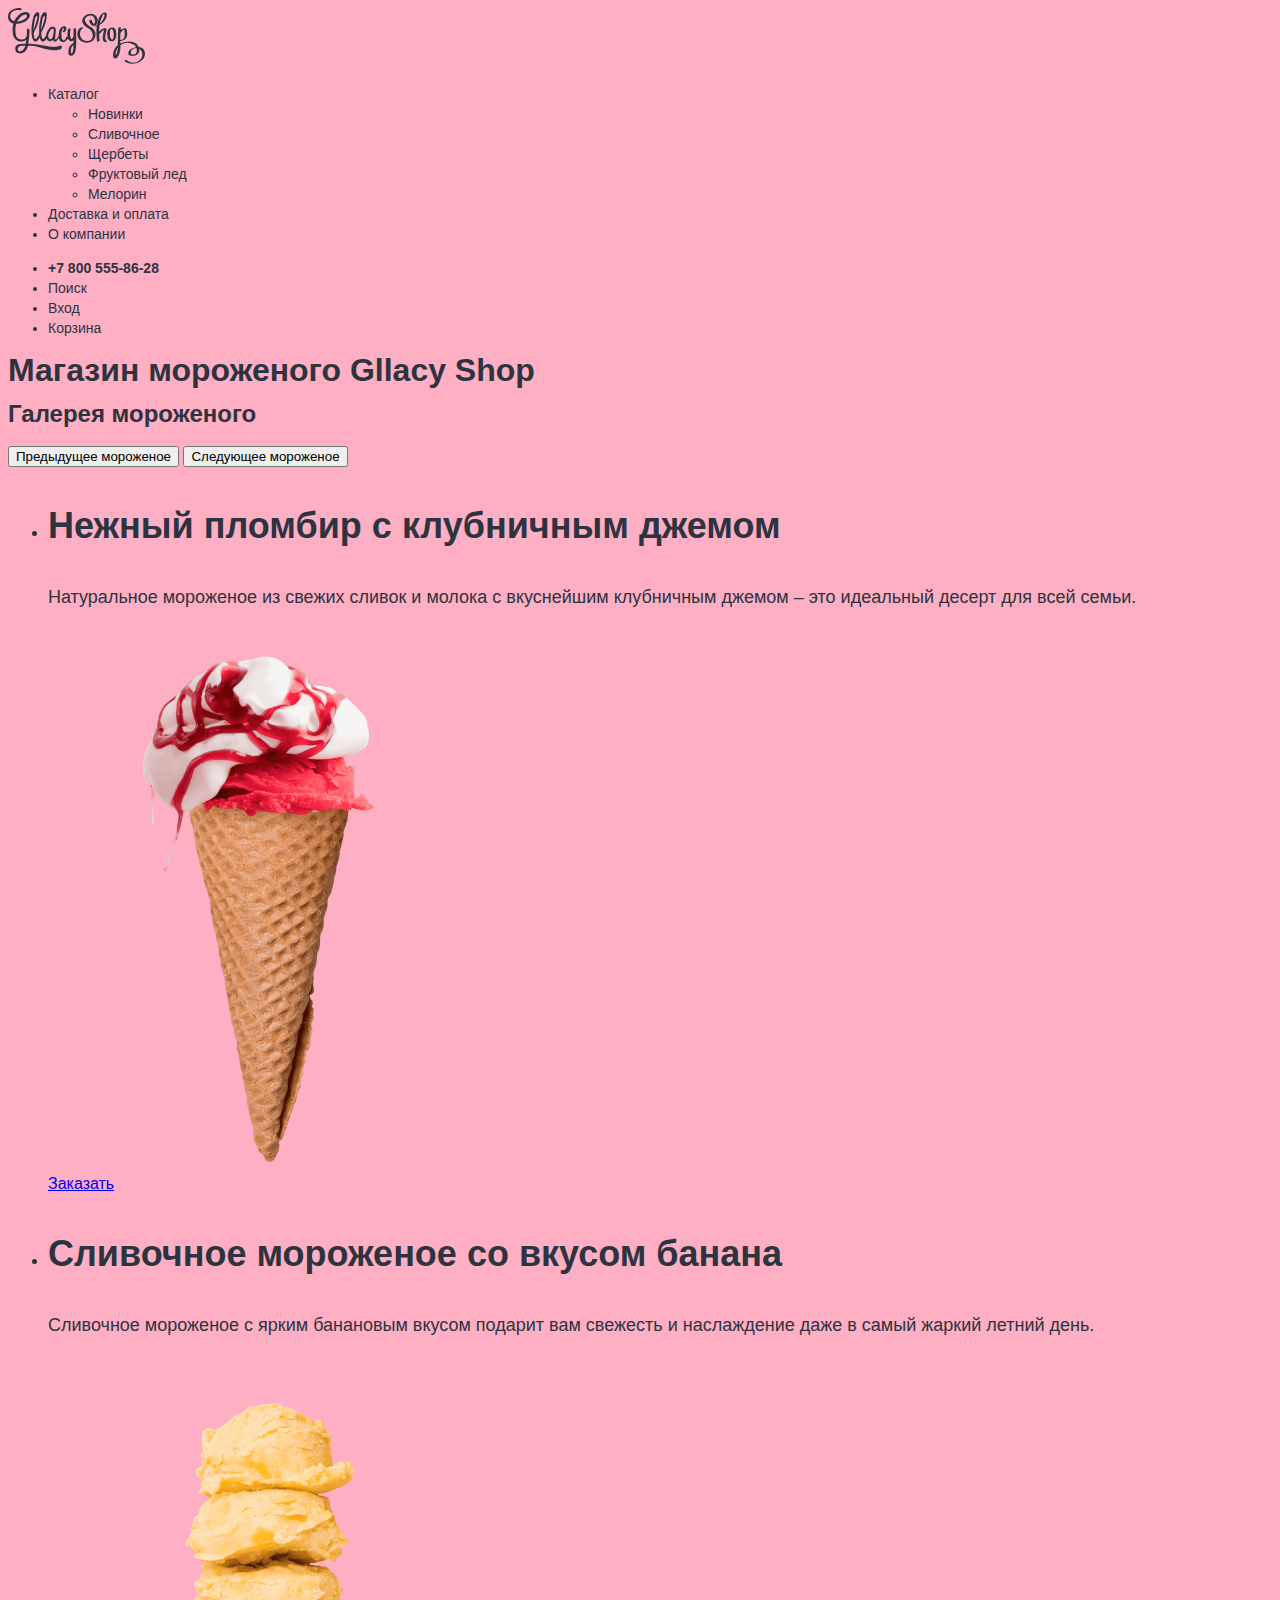
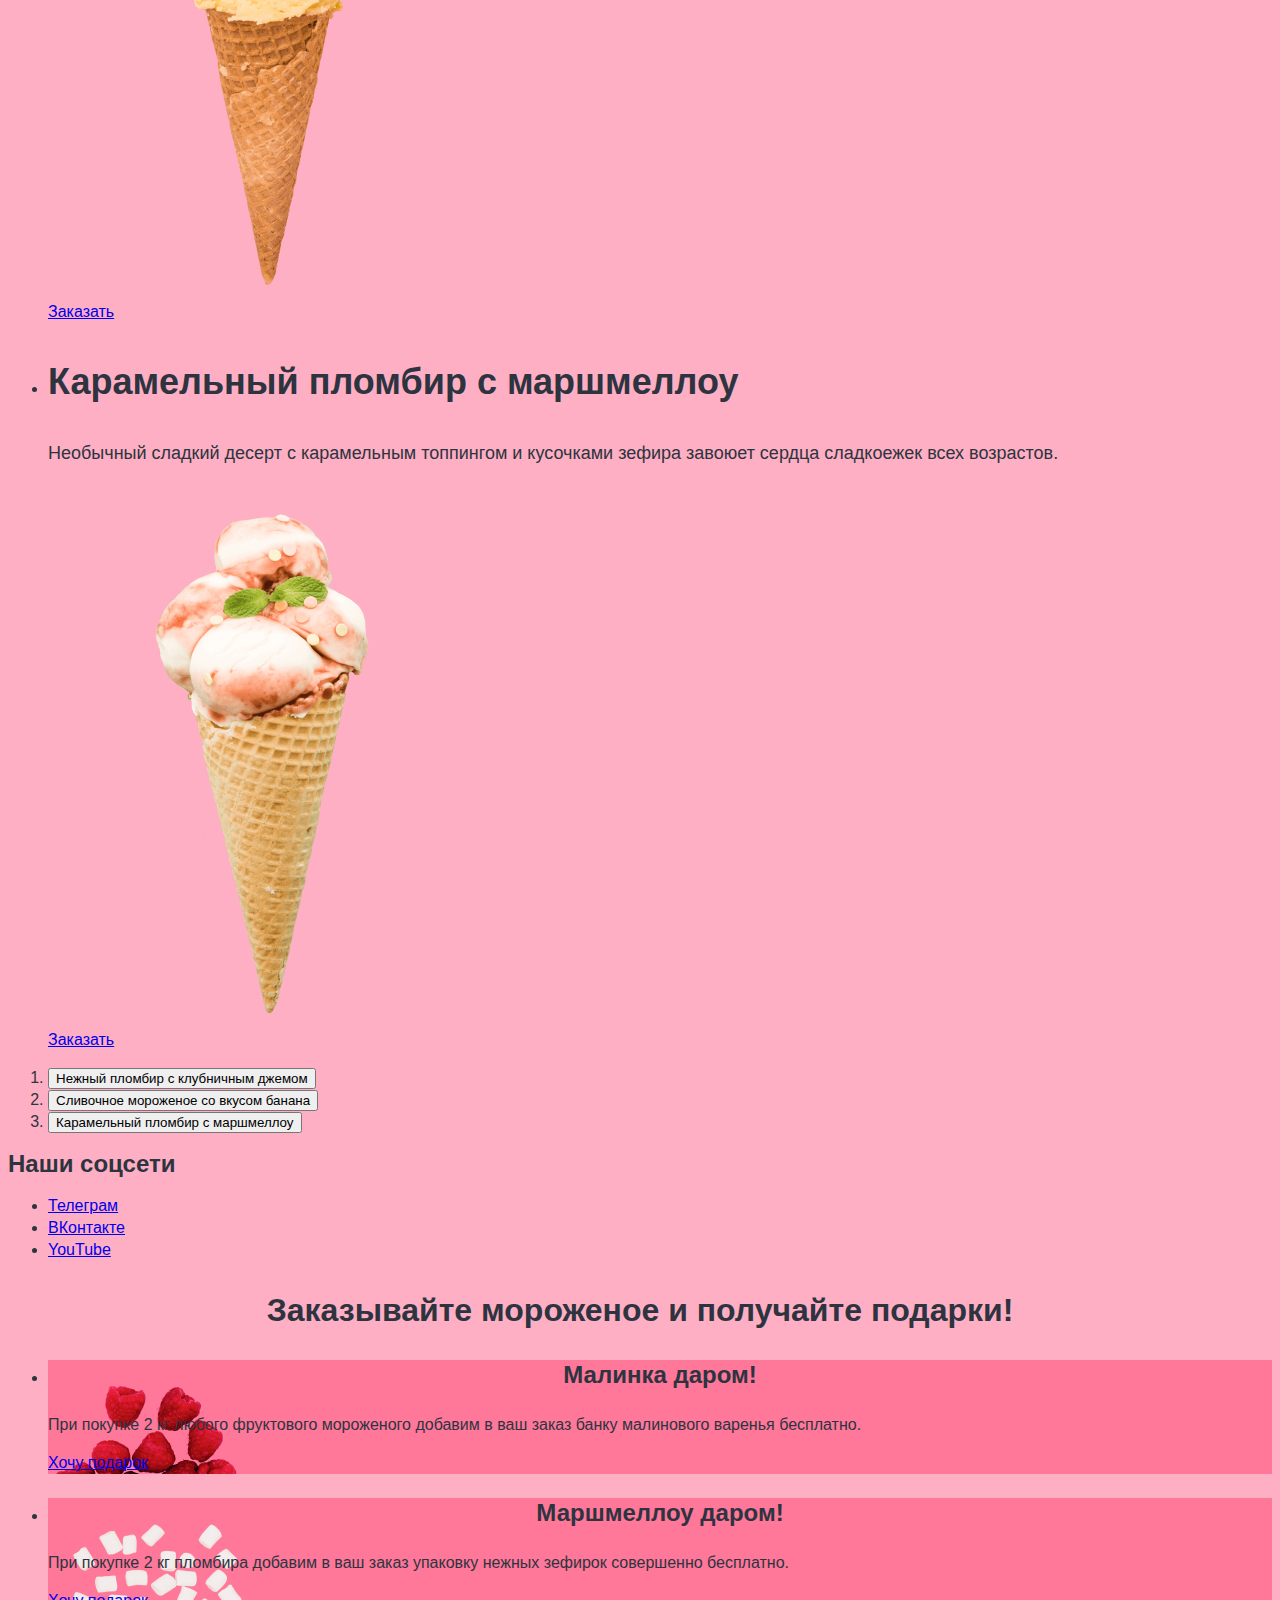
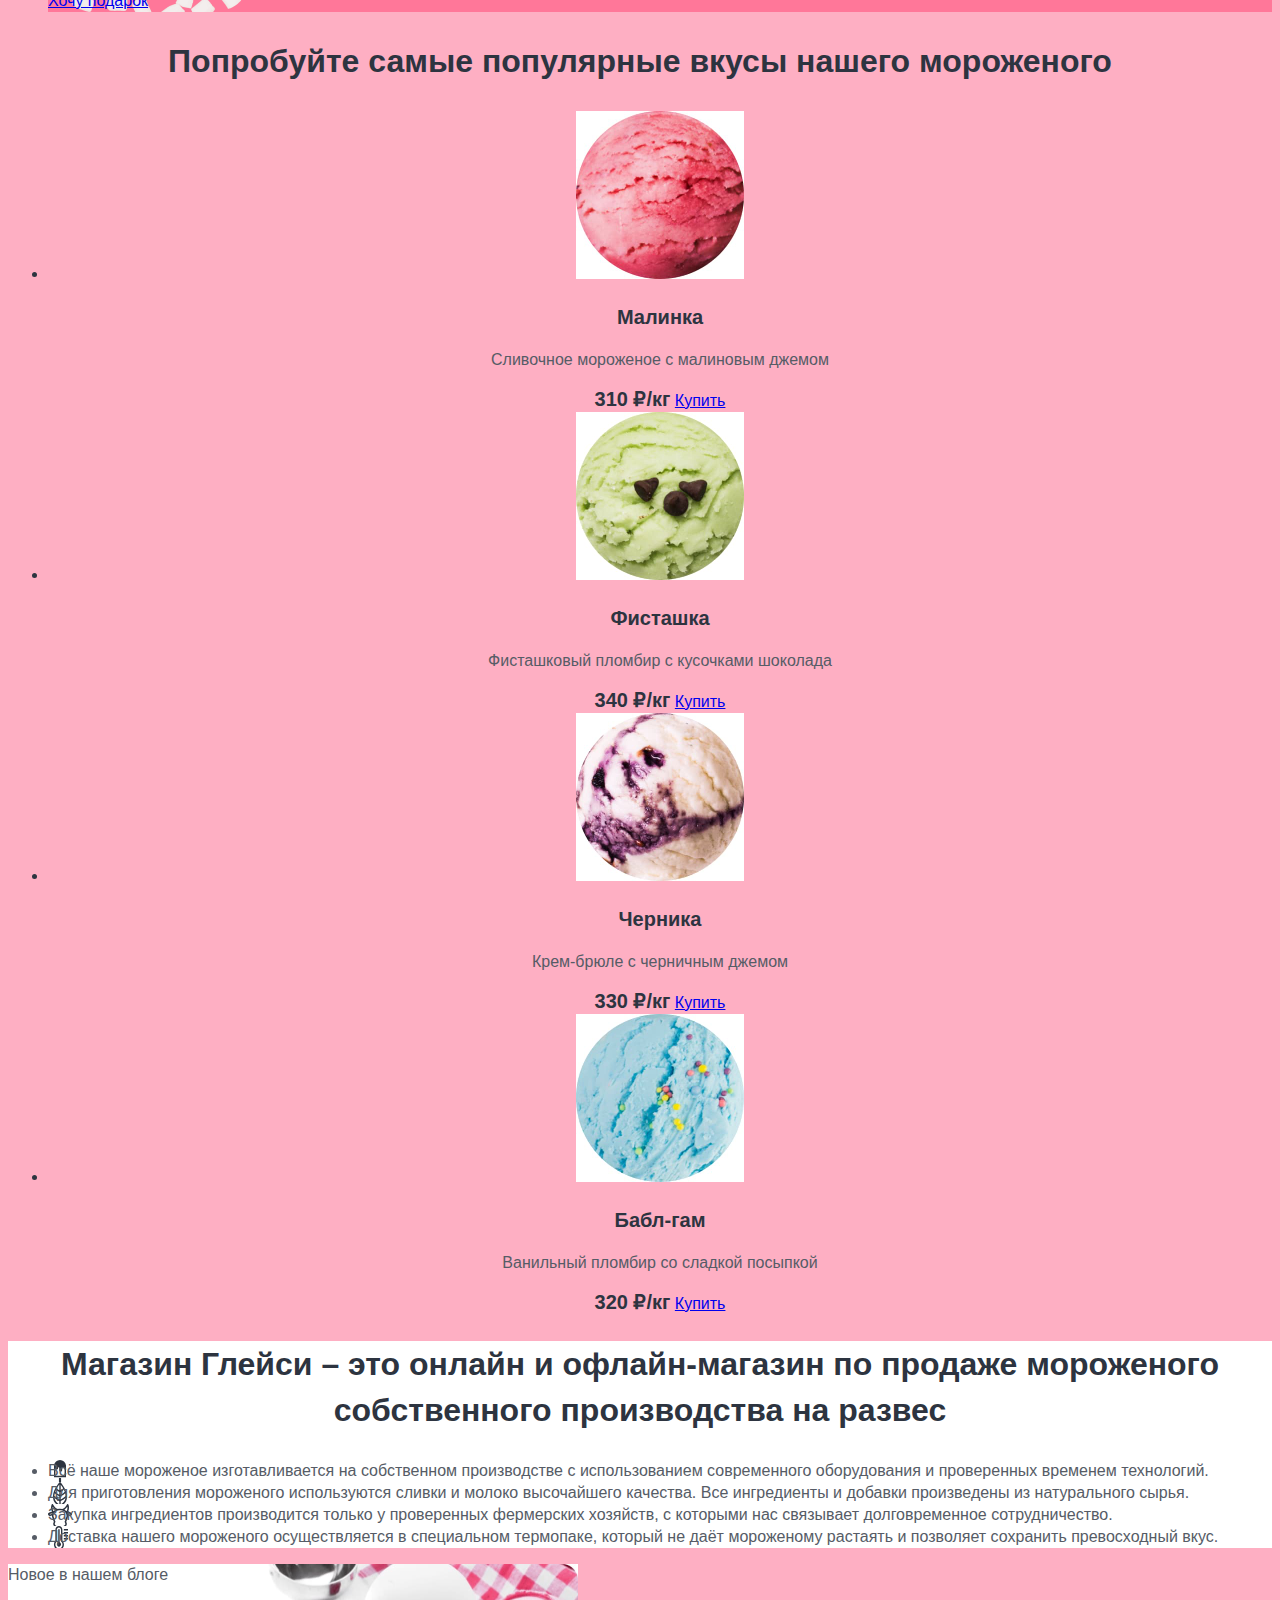
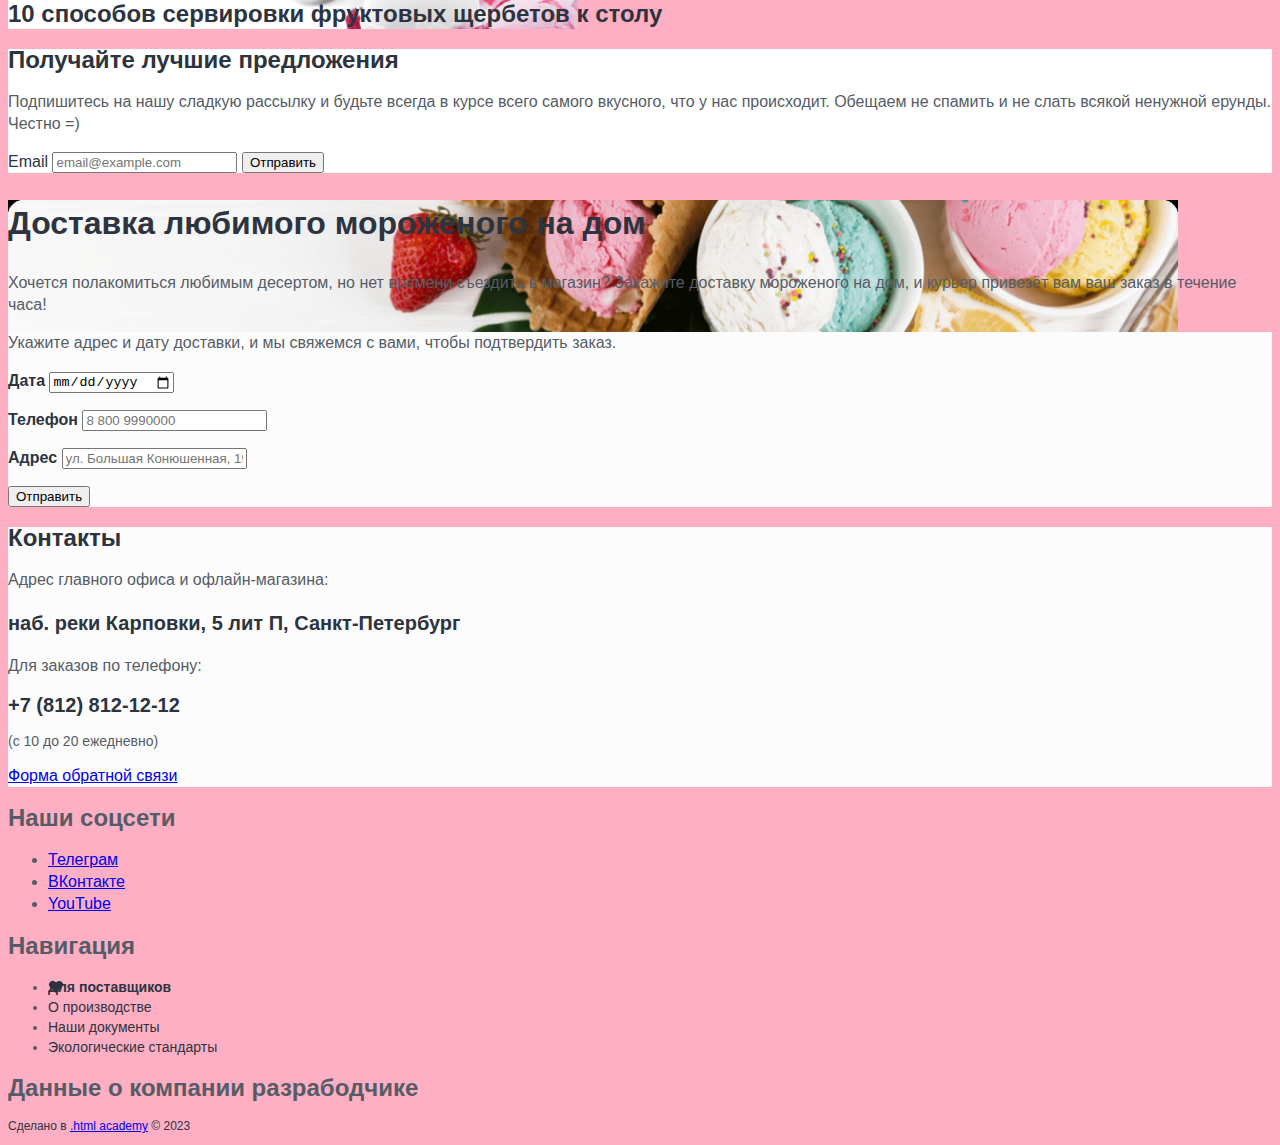
==== commit 71f1765f: "Заменяет <span> на <p>" ====
--- a/index.html
+++ b/index.html
@@ -197,25 +197,25 @@
           </li>
         </ul>
       </section>
-      <div class="benefits">
       <section class="advantages">
+        <div class="advantages-container">
         <h2 class="advantages-title">Магазин Глейси – это онлайн и офлайн-магазин по продаже мороженого собственного производства на развес</h2>
         <ul class="advantages-list">
-          <li class="advantages-item-ice-cream basic-text">
+          <li class="advantages-item advantages-item-ice-cream basic-text">
             Всё наше мороженое изготавливается на собственном производстве с использованием современного оборудования и проверенных временем технологий.
           </li>
-          <li class="advantages-item-sheet basic-text">
+          <li class="advantages-item advantages-item-sheet basic-text">
             Для приготовления мороженого используются сливки и молоко высочайшего качества. Все ингредиенты и добавки произведены из натурального сырья.
           </li>
-          <li class="advantages-item-cow basic-text">
+          <li class="advantages-item advantages-item-cow basic-text">
             Закупка ингредиентов производится только у проверенных фермерских хозяйств, с которыми нас связывает долговременное сотрудничество.
           </li>
-          <li class="advantages-item-thermometer basic-text">
+          <li class="advantages-item advantages-item-thermometer basic-text">
             Доставка нашего мороженого осуществляется в специальном термопаке, который не даёт мороженому растаять и позволяет сохранить превосходный вкус.
           </li>
         </ul>
-      </section>
-      </div>
+        </div>
+      </section>
       <article class="advertising">
         <h2 class="basic-text">Новое в нашем блоге</h2>
         <a class="advertising-title" href="blog.html">10 способов сервировки фруктовых щербетов к столу</a>
@@ -223,7 +223,7 @@
       <div class="email">
       <section class="newsletter">
         <h2 class="visually-hidden">Получайте лучшие предложения</h2>
-        <span class="basic-text">Подпишитесь на нашу сладкую рассылку и будьте всегда в курсе всего самого вкусного, что у нас происходит. Обещаем не спамить и не слать всякой ненужной ерунды. Честно =)</span>
+        <p class="basic-text">Подпишитесь на нашу сладкую рассылку и будьте всегда в курсе всего самого вкусного, что у нас происходит. Обещаем не спамить и не слать всякой ненужной ерунды. Честно =)</p>
         <form class="newsletter-form" action="https://echo.htmlacademy.ru/" method="post">
           <label for="newsletter-email">Email</label>
           <input class="field" placeholder="email@example.com" type="email" name="newsletter-email" id="newsletter-email" required>
--- a/styles/styles.css
+++ b/styles/styles.css
@@ -110,7 +110,12 @@
   line-height: 46px;
 }
 
+.product-card-link {
+  text-decoration: none;
+}
+
 .product-card-title {
+  color: #2D3440;
   font-family: 'inter' sans-serif;
   font-size: 20px;
   line-height: 24px;
@@ -247,3 +252,77 @@
   font-size: 14px;
   line-height: 20px;
 }
+
+.navigation-list {
+  font-size: 14px;
+  line-height: 20px;
+}
+
+.navigation-link-heart {
+  background-image: url("../images/heart.svg");
+  background-size: 16px 16px;
+  background-repeat: no-repeat;
+  font-weight: 700;
+}
+
+.about-text {
+  color: #2D3440;
+  font-size: 12px;
+  line-height: 16px;
+}
+
+/* Стили каталога */
+
+.inner-header {
+  font-size: 14px;
+  line-height: 20px;
+  font-weight: 700;
+}
+
+.breadcrumbs-link {
+  color: #2D3440;
+  text-decoration: none;
+}
+
+.breadcrumbs-link-active {
+  text-decoration: underline;
+}
+
+.inner-header-title {
+  font-family: 'inter' sans-serif;
+  font-size: 32px;
+  line-height: 46px;
+  font-weight: 900;
+}
+
+.catalog-filter-title {
+  font-family: 'inter' sans-serif;
+  font-size: 14px;
+  line-height: 20px;
+}
+
+.select-control {
+  color: #2D3440;
+  font-family: 'inter' sans-serif;
+  font-size: 14px;
+  line-height: 20px;
+}
+
+.catalog-filter-list {
+  color: #2D3440;
+  font-family: 'inter' sans-serif;
+  font-size: 14px;
+  line-height: 20px;
+}
+
+.catalog-product {
+  text-align: center;
+}
+
+.pagination-item {
+  color: #2D3440;
+  font-family: 'inter' sans-serif;
+  font-size: 16px;
+  line-height: 20px;
+  text-align: right;
+}
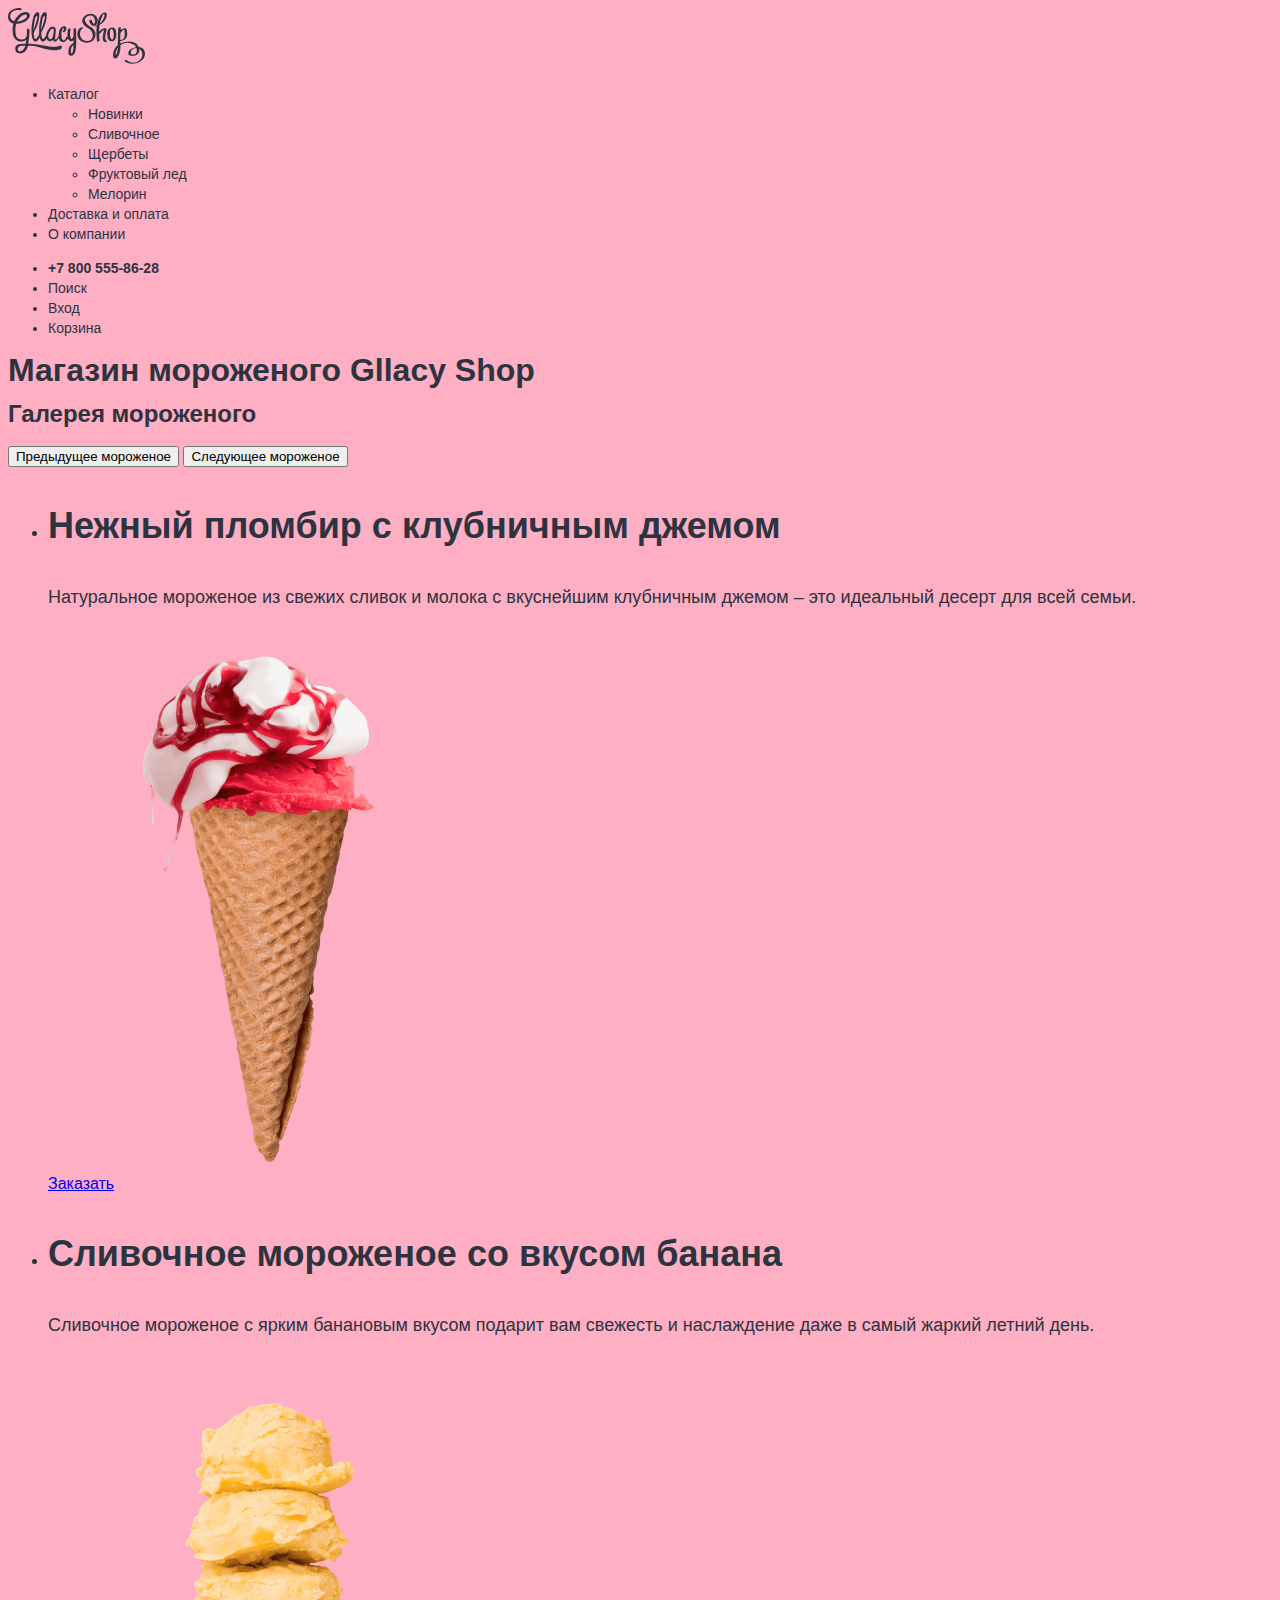
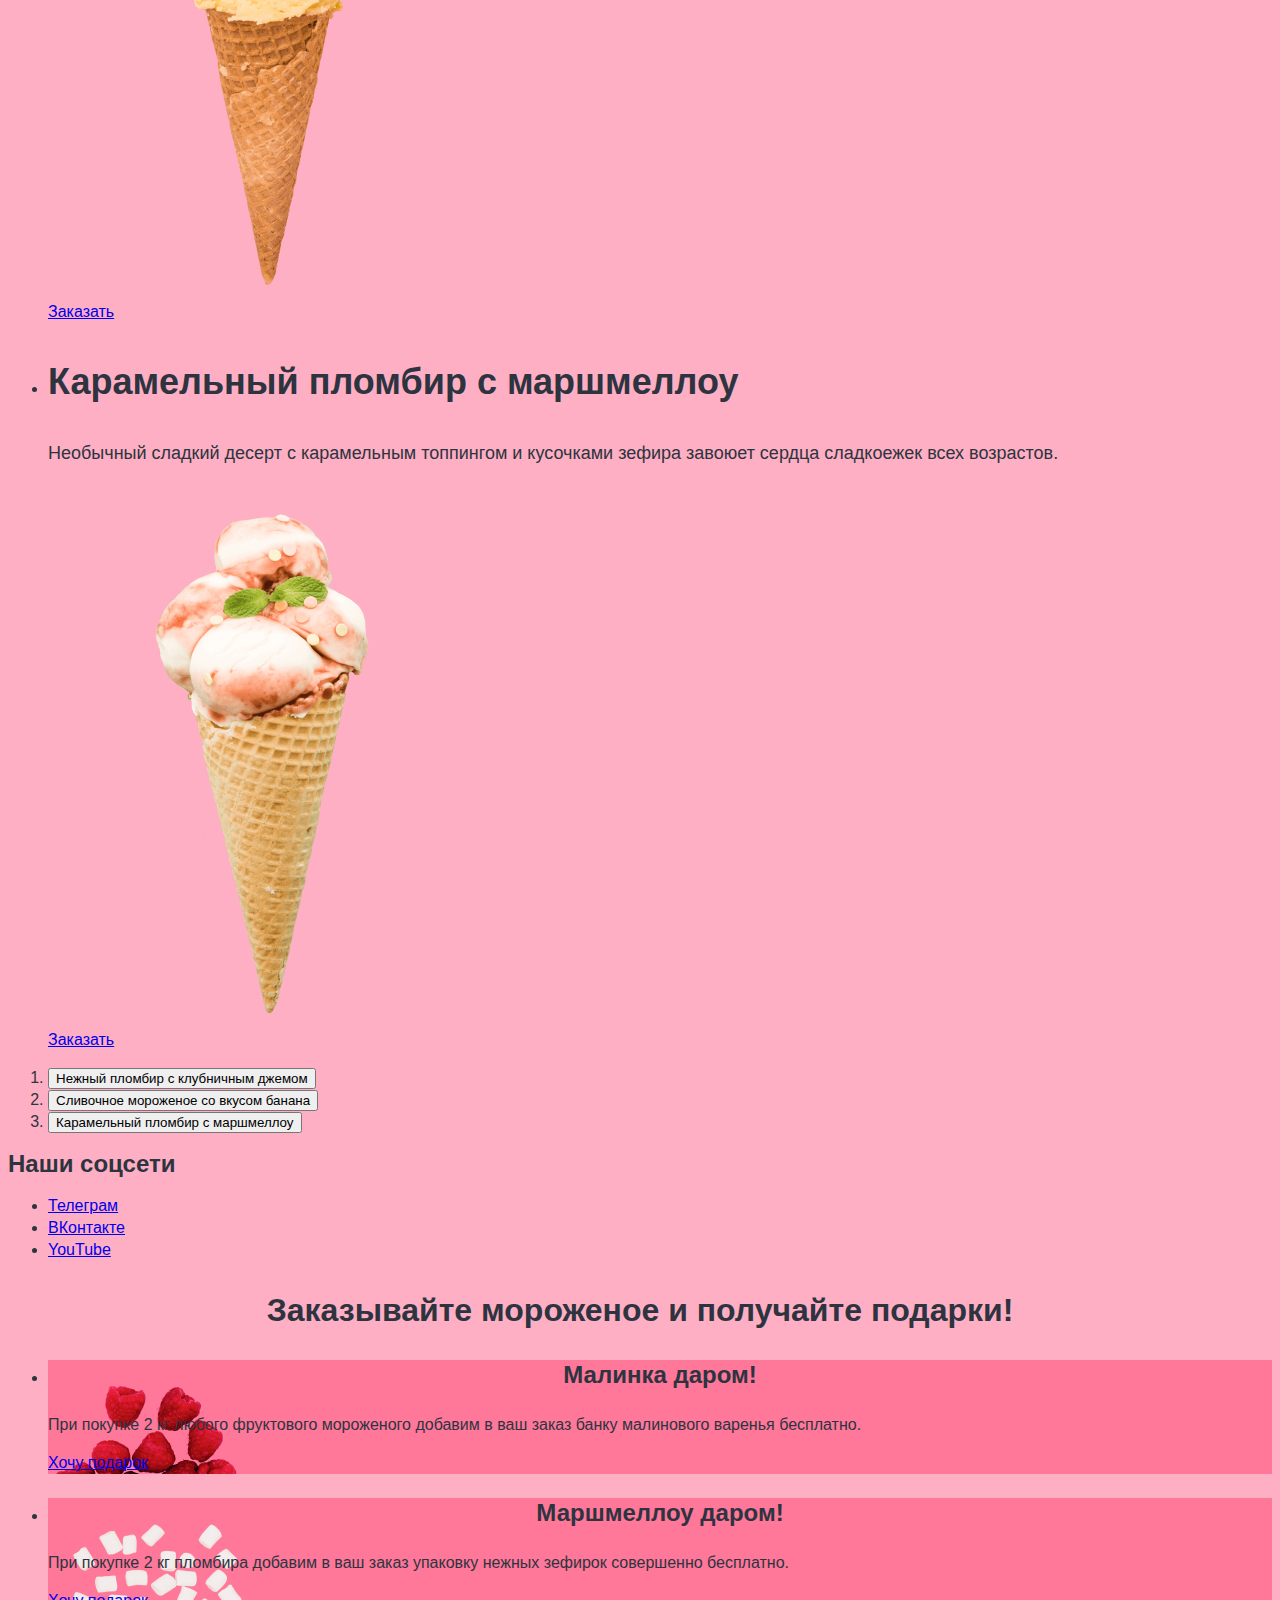
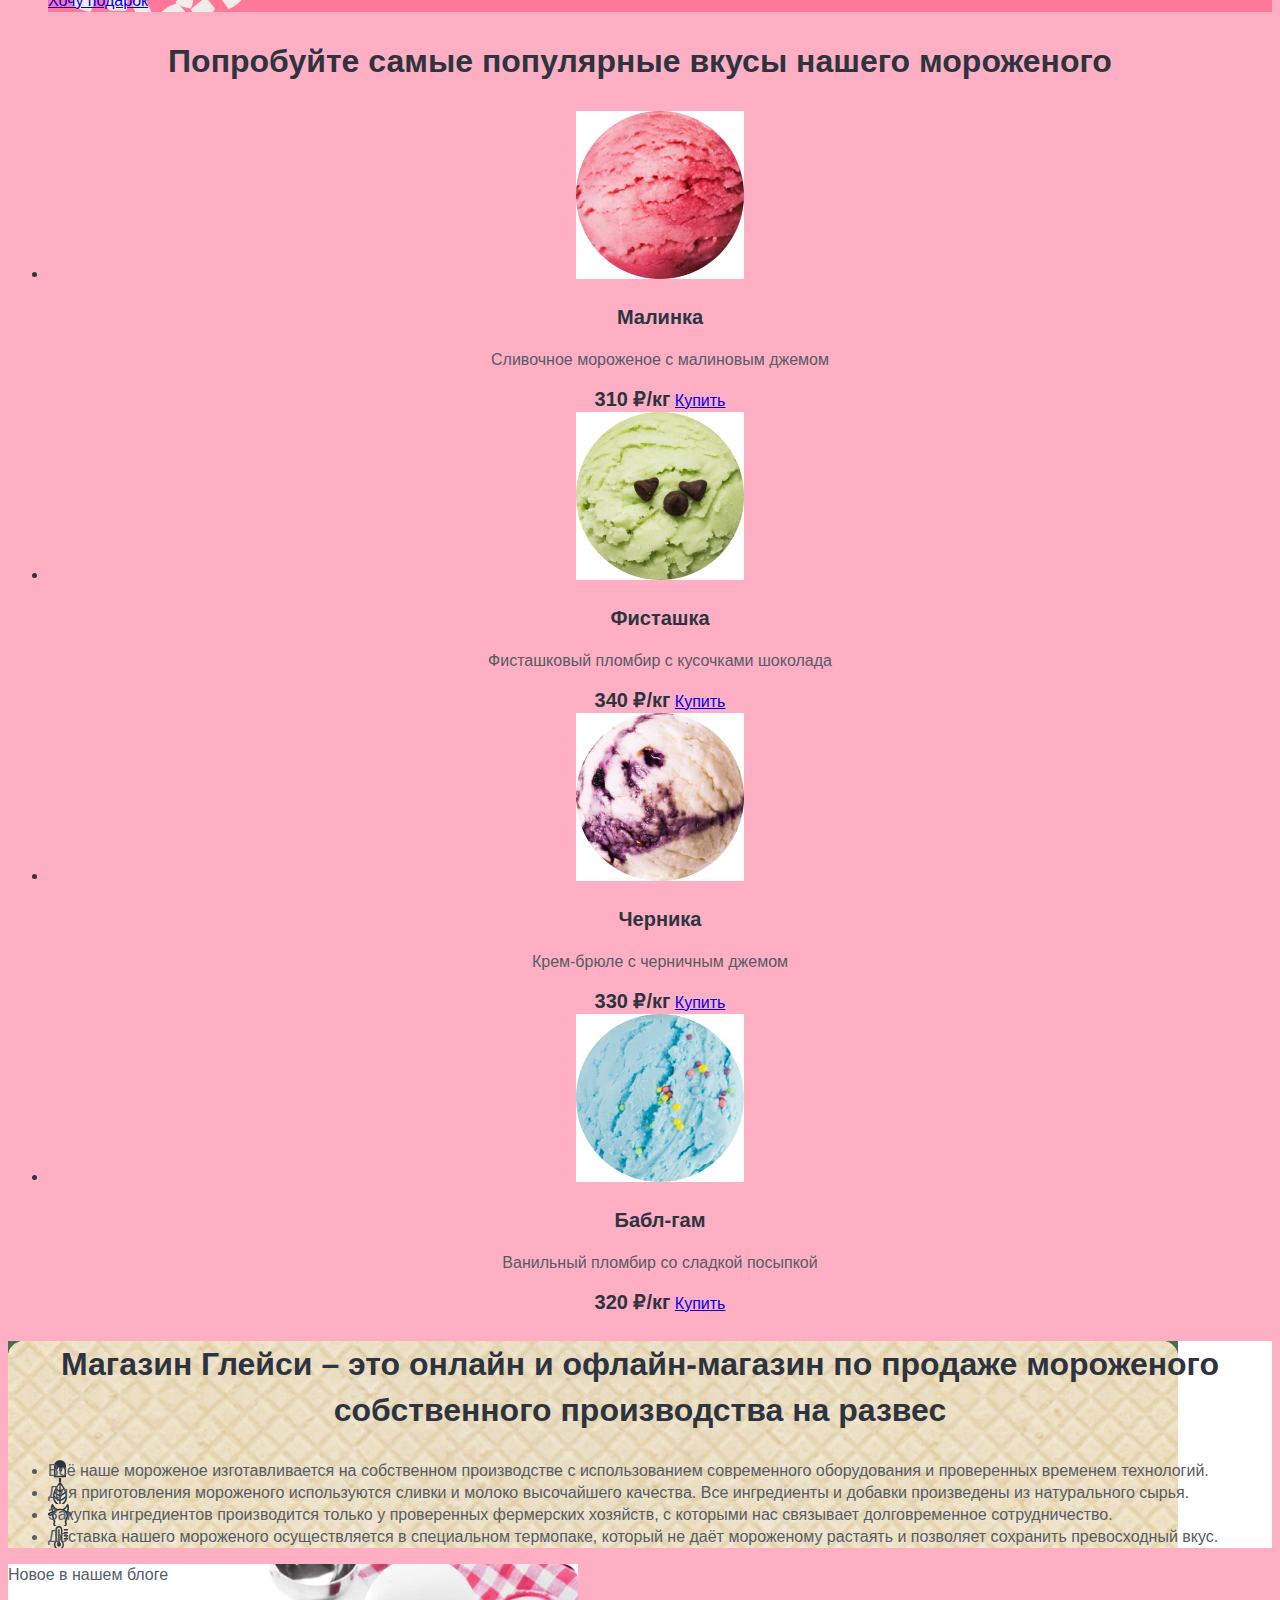
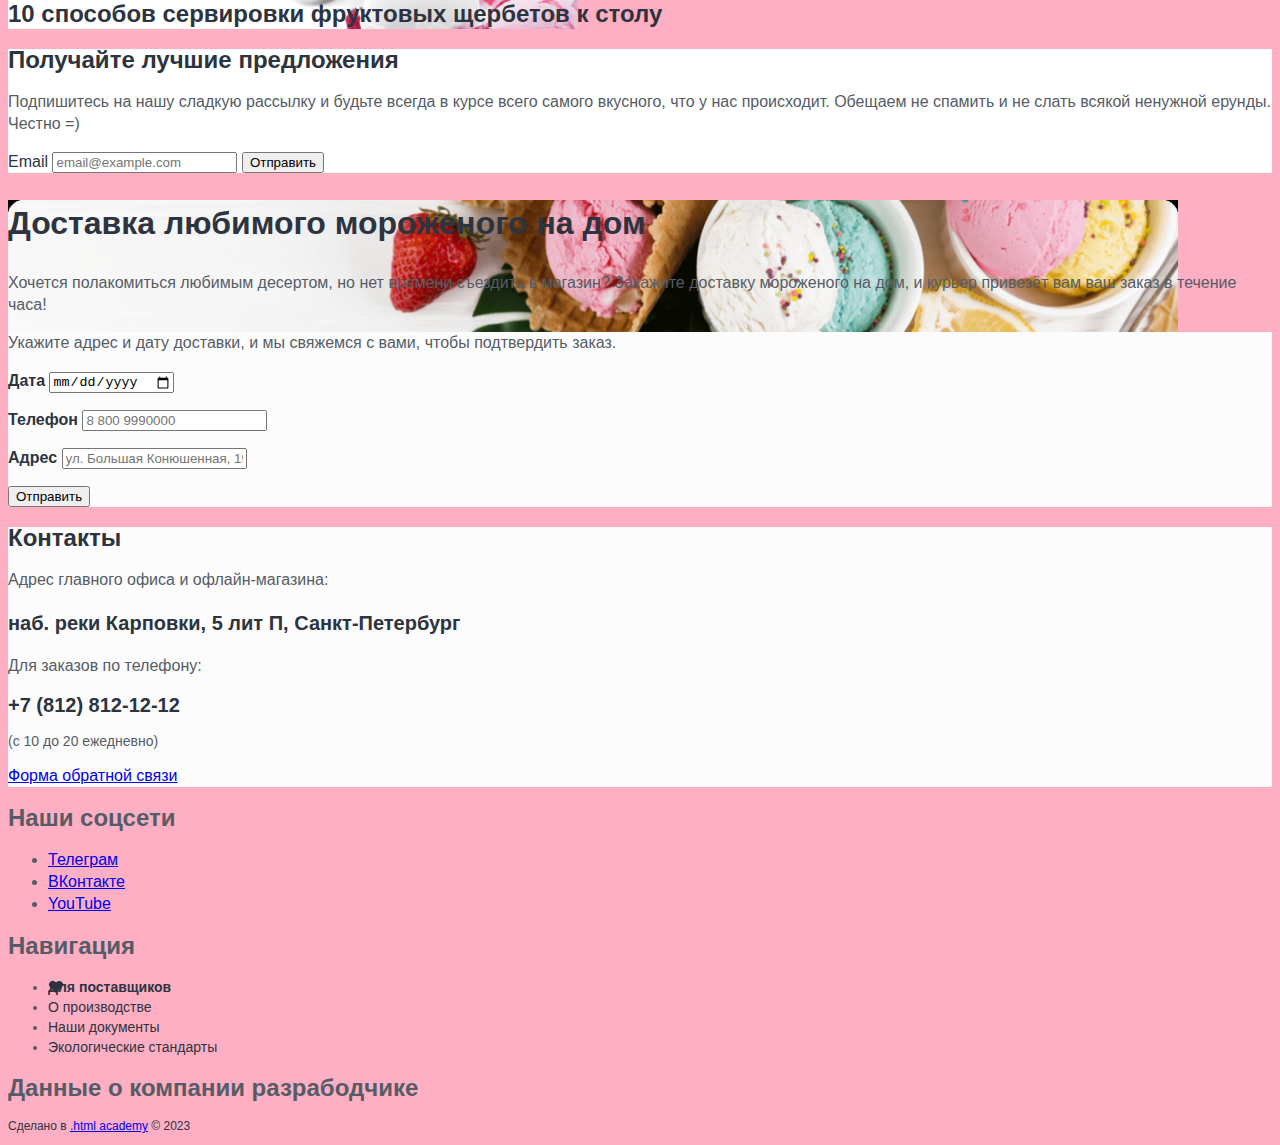
==== commit 14707a83: "Правит форматирование кода" ====
--- a/index.html
+++ b/index.html
@@ -46,9 +46,7 @@
           </li>
           <li class="navigation-item">
             <a class="navigation-link" href="search.html">
-              <span class="visually-hidden">
-                Поиск
-              </span>
+              <span class="visually-hidden">Поиск</span>
             </a>
           </li>
           <li class="navigation-item">
@@ -56,9 +54,7 @@
           </li>
           <li class="navigation-item">
             <a class="navigation-link navigation-basket" href="basket.html">
-              <span class="visually-hidden">
-                Корзина
-              </span>
+              <span class="visually-hidden">Корзина</span>
             </a>
           </li>
         </ul>
@@ -199,21 +195,21 @@
       </section>
       <section class="advantages">
         <div class="advantages-container">
-        <h2 class="advantages-title">Магазин Глейси – это онлайн и офлайн-магазин по продаже мороженого собственного производства на развес</h2>
-        <ul class="advantages-list">
-          <li class="advantages-item advantages-item-ice-cream basic-text">
-            Всё наше мороженое изготавливается на собственном производстве с использованием современного оборудования и проверенных временем технологий.
-          </li>
-          <li class="advantages-item advantages-item-sheet basic-text">
-            Для приготовления мороженого используются сливки и молоко высочайшего качества. Все ингредиенты и добавки произведены из натурального сырья.
-          </li>
-          <li class="advantages-item advantages-item-cow basic-text">
-            Закупка ингредиентов производится только у проверенных фермерских хозяйств, с которыми нас связывает долговременное сотрудничество.
-          </li>
-          <li class="advantages-item advantages-item-thermometer basic-text">
-            Доставка нашего мороженого осуществляется в специальном термопаке, который не даёт мороженому растаять и позволяет сохранить превосходный вкус.
-          </li>
-        </ul>
+          <h2 class="advantages-title">Магазин Глейси – это онлайн и офлайн-магазин по продаже мороженого собственного производства на развес</h2>
+          <ul class="advantages-list">
+            <li class="advantages-item advantages-item-ice-cream basic-text">
+              Всё наше мороженое изготавливается на собственном производстве с использованием современного оборудования и проверенных временем технологий.
+            </li>
+            <li class="advantages-item advantages-item-sheet basic-text">
+              Для приготовления мороженого используются сливки и молоко высочайшего качества. Все ингредиенты и добавки произведены из натурального сырья.
+            </li>
+            <li class="advantages-item advantages-item-cow basic-text">
+              Закупка ингредиентов производится только у проверенных фермерских хозяйств, с которыми нас связывает долговременное сотрудничество.
+            </li>
+            <li class="advantages-item advantages-item-thermometer basic-text">
+              Доставка нашего мороженого осуществляется в специальном термопаке, который не даёт мороженому растаять и позволяет сохранить превосходный вкус.
+            </li>
+          </ul>
         </div>
       </section>
       <article class="advertising">
@@ -221,52 +217,52 @@
         <a class="advertising-title" href="blog.html">10 способов сервировки фруктовых щербетов к столу</a>
       </article>
       <div class="email">
-      <section class="newsletter">
-        <h2 class="visually-hidden">Получайте лучшие предложения</h2>
-        <p class="basic-text">Подпишитесь на нашу сладкую рассылку и будьте всегда в курсе всего самого вкусного, что у нас происходит. Обещаем не спамить и не слать всякой ненужной ерунды. Честно =)</p>
-        <form class="newsletter-form" action="https://echo.htmlacademy.ru/" method="post">
-          <label for="newsletter-email">Email</label>
-          <input class="field" placeholder="email@example.com" type="email" name="newsletter-email" id="newsletter-email" required>
-          <button class="button newsletter-button" type="submit">Отправить</button>
-        </form>
-      </section>
+        <section class="newsletter">
+          <h2 class="visually-hidden">Получайте лучшие предложения</h2>
+          <p class="basic-text">Подпишитесь на нашу сладкую рассылку и будьте всегда в курсе всего самого вкусного, что у нас происходит. Обещаем не спамить и не слать всякой ненужной ерунды. Честно =)</p>
+          <form class="newsletter-form" action="https://echo.htmlacademy.ru/" method="post">
+            <label for="newsletter-email">Email</label>
+            <input class="field" placeholder="email@example.com" type="email" name="newsletter-email" id="newsletter-email" required>
+            <button class="button newsletter-button" type="submit">Отправить</button>
+          </form>
+        </section>
       </div>
       <section class="delivery">
         <h2 class="delivery-title">Доставка любимого мороженого на дом</h2>
         <p class="basic-text">Хочется полакомиться любимым десертом, но нет времени съездить в магазин? Закажите доставку мороженого на дом, и курьер привезёт вам ваш заказ в течение часа!</p>
-       <div class="delivery-all-form">
-        <p class="basic-text">Укажите адрес и дату доставки, и мы свяжемся с вами, чтобы подтвердить заказ.</p>
-        <form class="delivery-form" action="https://echo.htmlacademy.ru/" method="post">
-          <p class="delivery-forms delivery-form-date">
-            <label class="form-label" for="date">Дата</label>
-            <input type="date" id="date" name="date" placeholder="01.04.2020">
-          </p>
-          <p class="delivery-forms delivery-form-phone">
-            <label class="form-label" for="tel">Телефон</label>
-            <input type="tel" id="tel" name="tel" placeholder="8 800 9990000">
-          </p>
-          <p class="delivery-forms delivery-form-address">
-            <label class="form-label" for="delivery-address">Адрес</label>
-            <input type="text" id="delivery-name" name="delivery-name" placeholder="ул. Большая Конюшенная, 19/8">
-          </p>
-          <button class="button button-pink" type="submit">Отправить</button>
-        </form>
+        <div class="delivery-all-form">
+          <p class="basic-text">Укажите адрес и дату доставки, и мы свяжемся с вами, чтобы подтвердить заказ.</p>
+          <form class="delivery-form" action="https://echo.htmlacademy.ru/" method="post">
+            <p class="delivery-forms delivery-form-date">
+              <label class="form-label" for="date">Дата</label>
+              <input type="date" id="date" name="date" placeholder="01.04.2020">
+            </p>
+            <p class="delivery-forms delivery-form-phone">
+              <label class="form-label" for="tel">Телефон</label>
+              <input type="tel" id="tel" name="tel" placeholder="8 800 9990000">
+            </p>
+            <p class="delivery-forms delivery-form-address">
+              <label class="form-label" for="delivery-address">Адрес</label>
+              <input type="text" id="delivery-name" name="delivery-name" placeholder="ул. Большая Конюшенная, 19/8">
+            </p>
+            <button class="button button-pink" type="submit">Отправить</button>
+          </form>
         </div>
       </section>
       <div class="contacts-ice-cream">
-      <section class="contacts">
-        <h2 class="visually-hidden"> Контакты</h2>
-        <h3 class="basic-text">Адрес главного офиса и офлайн-магазина:</h3>
-        <address class="contacts-address">
-          <p class="contacts-address-text">наб. реки Карповки, 5 лит П, Санкт-Петербург</p>
-        </address>
-        <h3 class="basic-text">Для заказов по телефону:</h3>
-        <address class="contacts-address">
-          <a class="contacts-phone" href="tel:+78128121212">+7 (812) 812-12-12</a>
-        </address>
-        <p class="contacts-phone-time">(с 10 до 20 ежедневно)</p>
-        <a class="button button-feedback" href="#">Форма обратной связи</a>
-      </section>
+        <section class="contacts">
+          <h2 class="visually-hidden"> Контакты</h2>
+          <h3 class="basic-text">Адрес главного офиса и офлайн-магазина:</h3>
+          <address class="contacts-address">
+            <p class="contacts-address-text">наб. реки Карповки, 5 лит П, Санкт-Петербург</p>
+          </address>
+          <h3 class="basic-text">Для заказов по телефону:</h3>
+          <address class="contacts-address">
+            <a class="contacts-phone" href="tel:+78128121212">+7 (812) 812-12-12</a>
+          </address>
+          <p class="contacts-phone-time">(с 10 до 20 ежедневно)</p>
+          <a class="button button-feedback" href="#">Форма обратной связи</a>
+        </section>
       </div>
     </main>
       <footer class="page-footer">
--- a/styles/styles.css
+++ b/styles/styles.css
@@ -35,7 +35,6 @@
 }
 
 .navigation-link {
-  font-family: 'inter' sans-serif;
   line-height: 20px;
   color: #2D3440;
   text-align: center;
@@ -51,17 +50,15 @@
 }
 
 .main-gallery {
-text-align: left;
+  text-align: left;
 }
 
 .main-gallery-title {
-  font-family: 'inter' sans-serif;
   font-size: 36px;
   line-height: 46px;
 }
 
 .main-text {
-  font-family: 'inter' sans-serif;
   font-size: 18px;
   line-height: 24px;
 }
@@ -71,14 +68,12 @@
 }
 
 .gifts-title {
-  font-family: 'inter' sans-serif;
   font-size: 32px;
   line-height: 46px;
   text-align: center;
 }
 
 .gifts-item {
-  text-align: left;
   background-color: #FF7799;
 }
 
@@ -95,17 +90,16 @@
 }
 
 .gifts-item-title {
-  font-family: 'inter' sans-serif;
   font-size: 24px;
   line-height: 30px;
   text-align: center;
 }
+
 .popular-product {
   text-align: center;
 }
 
 .popular-product-title {
-  font-family: 'inter' sans-serif;
   font-size: 32px;
   line-height: 46px;
 }
@@ -116,7 +110,6 @@
 
 .product-card-title {
   color: #2D3440;
-  font-family: 'inter' sans-serif;
   font-size: 20px;
   line-height: 24px;
 }
@@ -129,13 +122,12 @@
 }
 
 .product-card-price {
-  font-family: 'inter' sans-serif;
   font-size: 20px;
   line-height: 24px;
   color: #2D3440;
 }
 
-.benefits{
+.advantages-container {
   background-image: url("../images/benefits.jpg");
   background-size: 1170px 480px;
   background-repeat: no-repeat;
@@ -145,34 +137,30 @@
 }
 
 .advantages-title {
-  font-family: 'inter' sans-serif;
-  font-size: 32px;
-  line-height: 46px;
-  text-align: center;
+  font-size: 32px;
+  line-height: 46px;
+  text-align: center;
+}
+
+.advantages-item {
+  background-size: 24px 24px;
+  background-repeat: no-repeat;
 }
 
 .advantages-item-ice-cream {
   background-image: url("../images/ice_cream.svg");
-  background-size: 24px 24px;
-  background-repeat: no-repeat;
 }
 
 .advantages-item-sheet {
   background-image: url("../images/sheet.svg");
-  background-size: 24px 24px;
-  background-repeat: no-repeat;
 }
 
 .advantages-item-cow {
   background-image: url("../images/cow.svg");
-  background-size: 24px 24px;
-  background-repeat: no-repeat;
 }
 
 .advantages-item-thermometer {
   background-image: url("../images/thermometer.svg");
-  background-size: 24px 24px;
-  background-repeat: no-repeat;
 }
 
 .advertising {
@@ -206,7 +194,6 @@
 }
 
 .delivery-title {
-  font-family: 'inter' sans-serif;
   font-size: 32px;
   line-height: 46px;
   text-align: left;
@@ -289,28 +276,24 @@
 }
 
 .inner-header-title {
-  font-family: 'inter' sans-serif;
   font-size: 32px;
   line-height: 46px;
   font-weight: 900;
 }
 
 .catalog-filter-title {
-  font-family: 'inter' sans-serif;
   font-size: 14px;
   line-height: 20px;
 }
 
 .select-control {
   color: #2D3440;
-  font-family: 'inter' sans-serif;
   font-size: 14px;
   line-height: 20px;
 }
 
 .catalog-filter-list {
   color: #2D3440;
-  font-family: 'inter' sans-serif;
   font-size: 14px;
   line-height: 20px;
 }
@@ -321,8 +304,12 @@
 
 .pagination-item {
   color: #2D3440;
-  font-family: 'inter' sans-serif;
   font-size: 16px;
   line-height: 20px;
   text-align: right;
 }
+
+.pagination-link {
+  color: #2D3440;
+  text-decoration: none;
+}
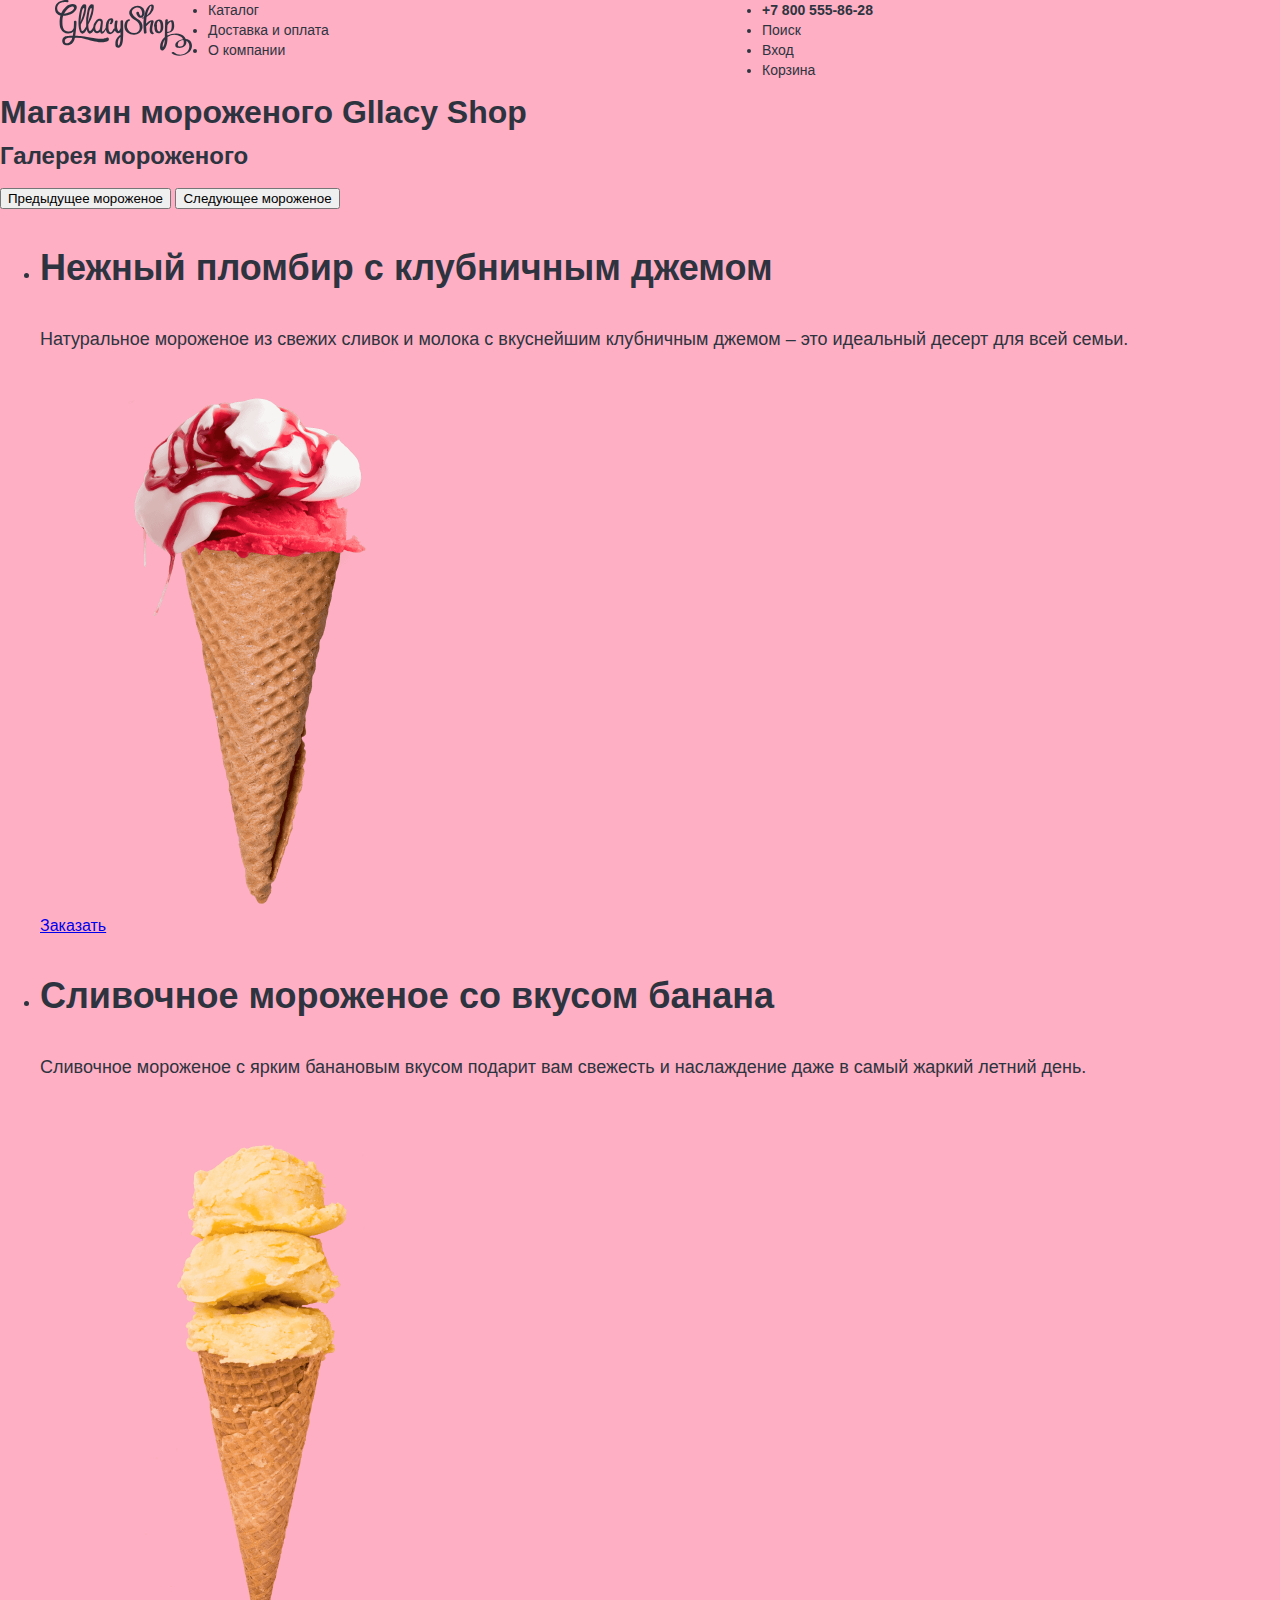
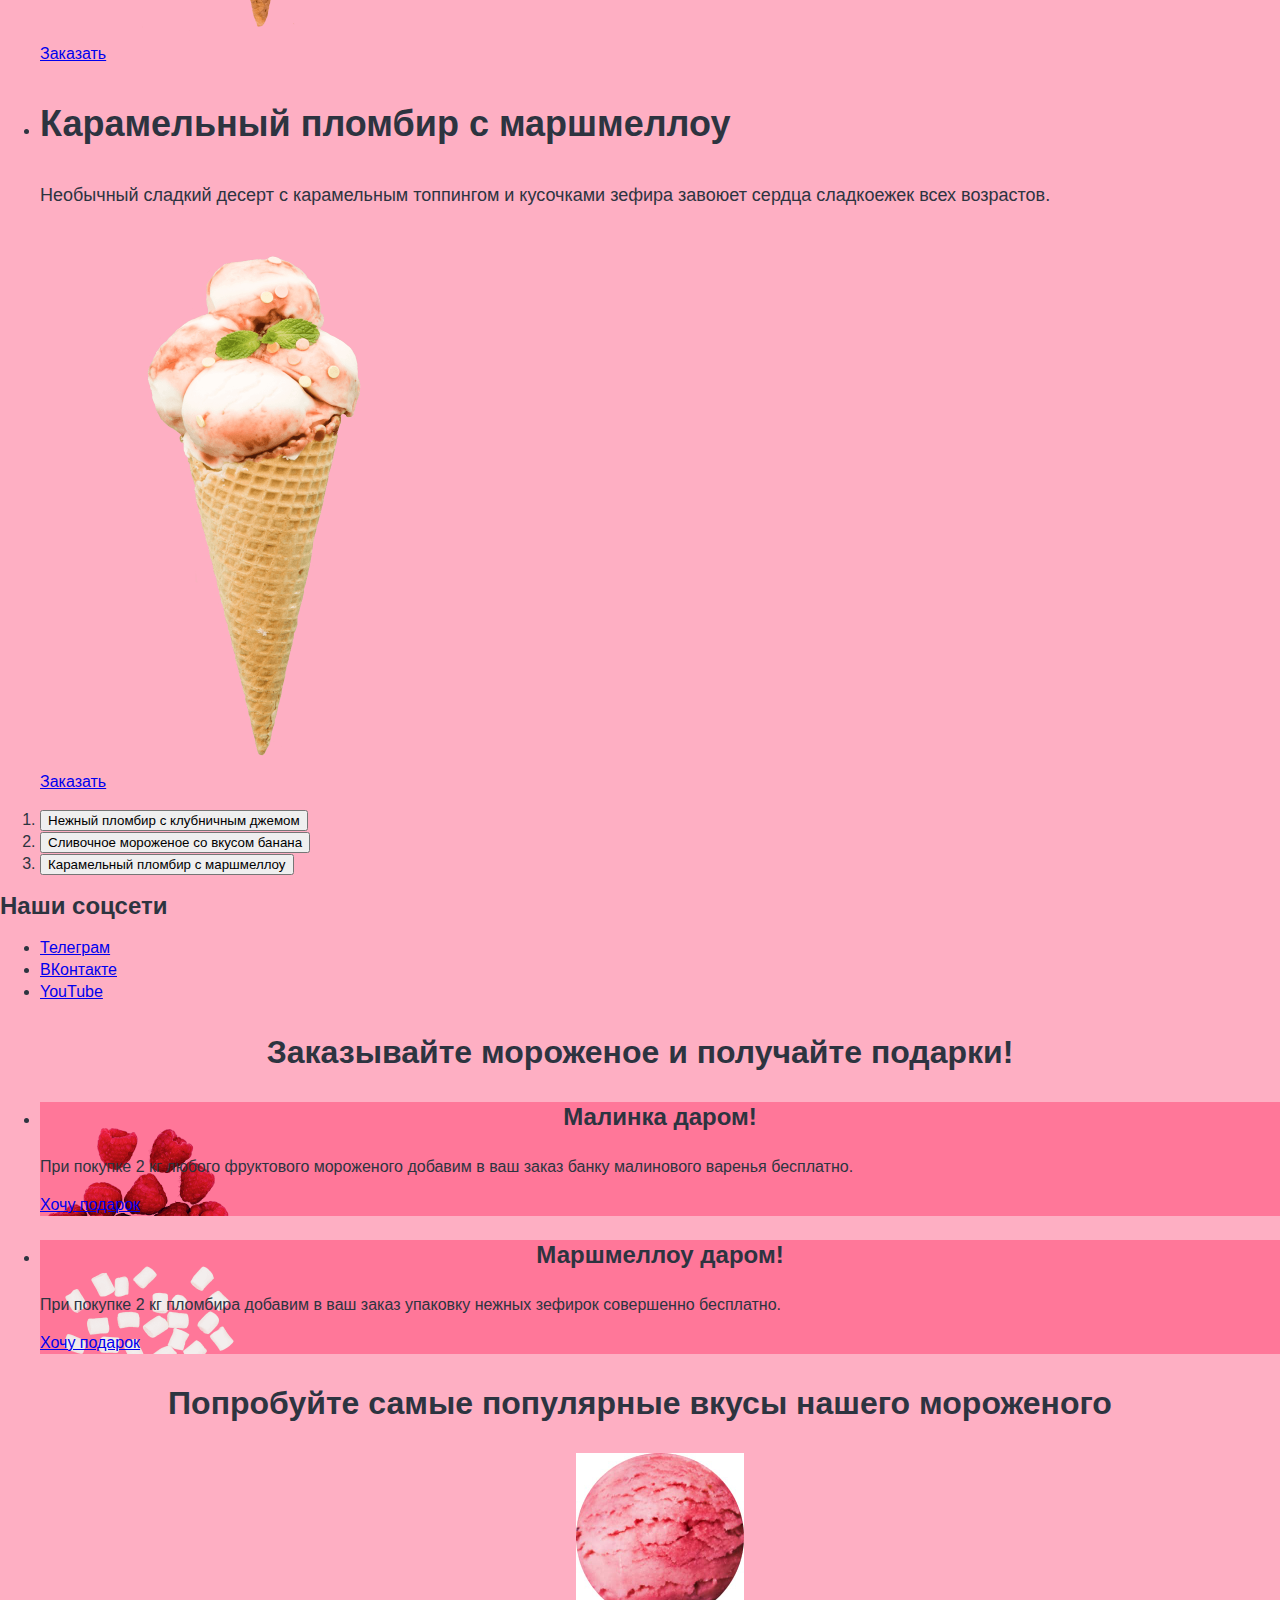
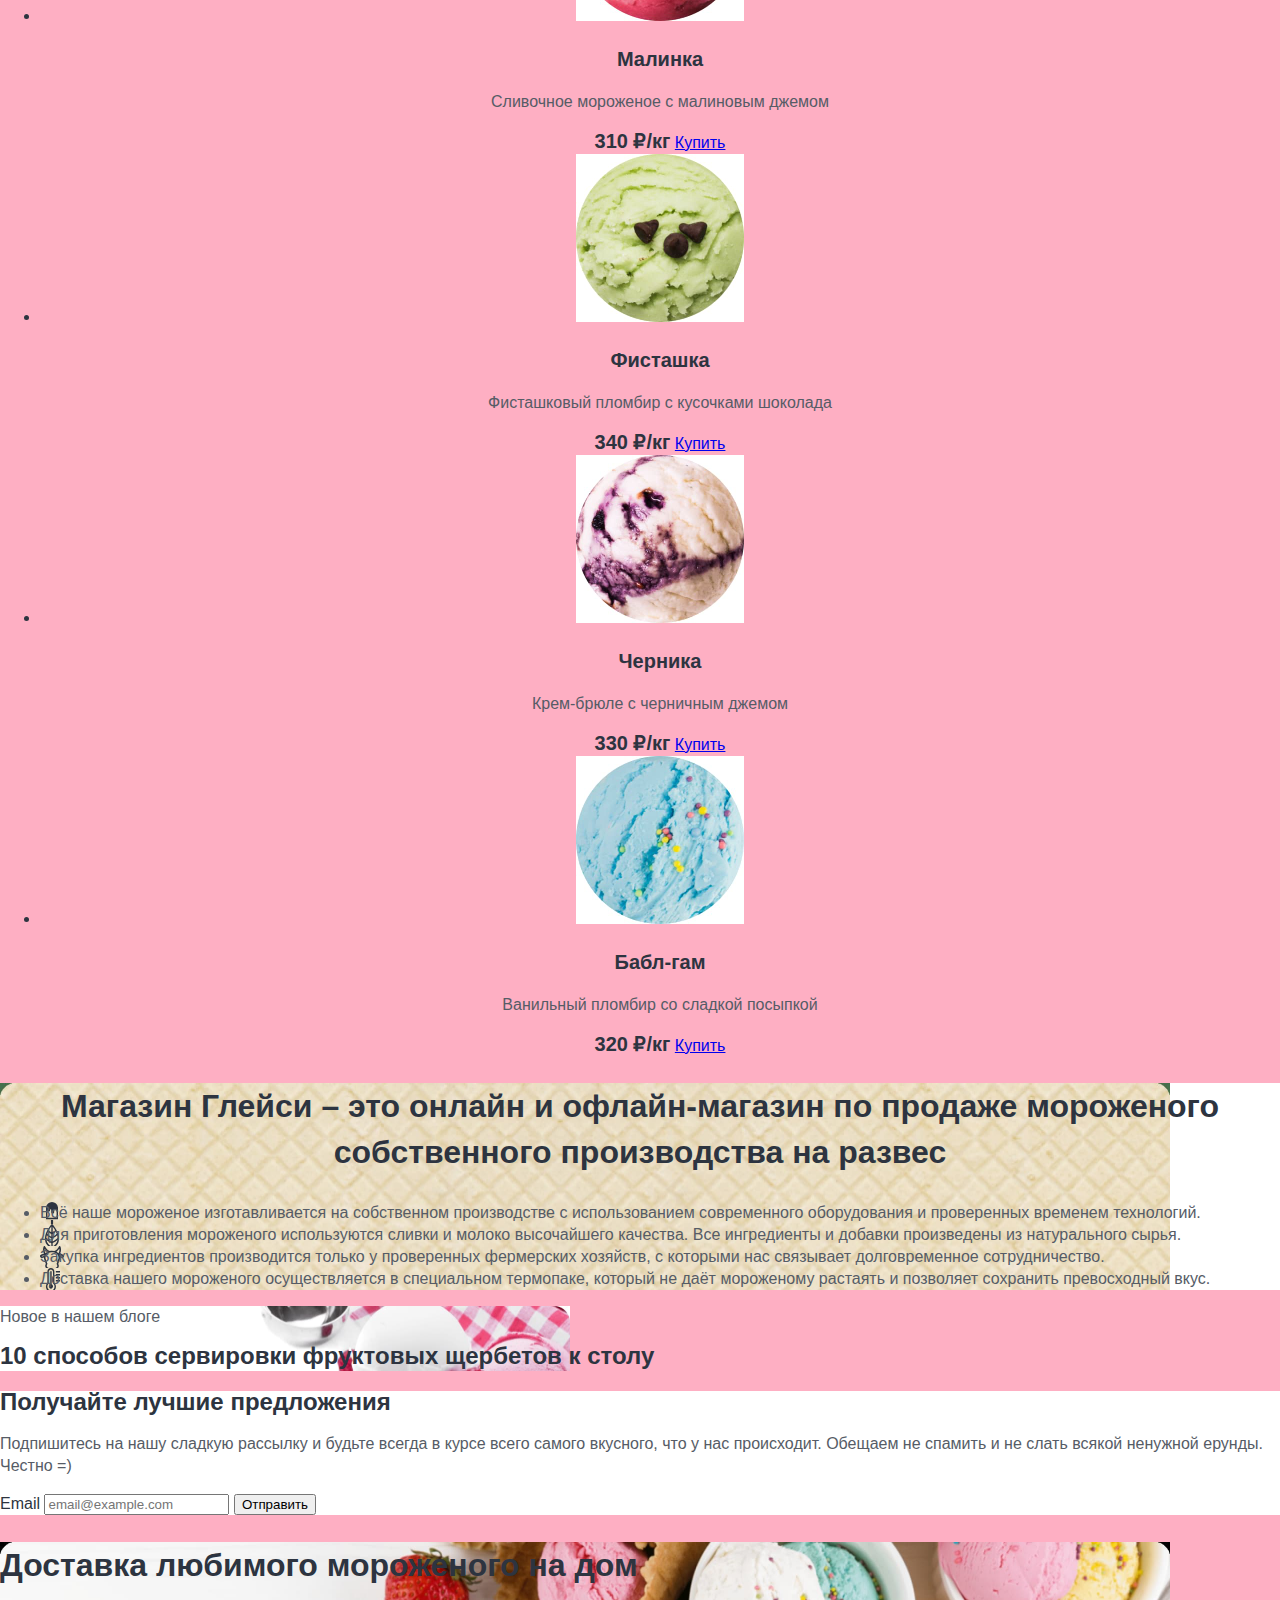
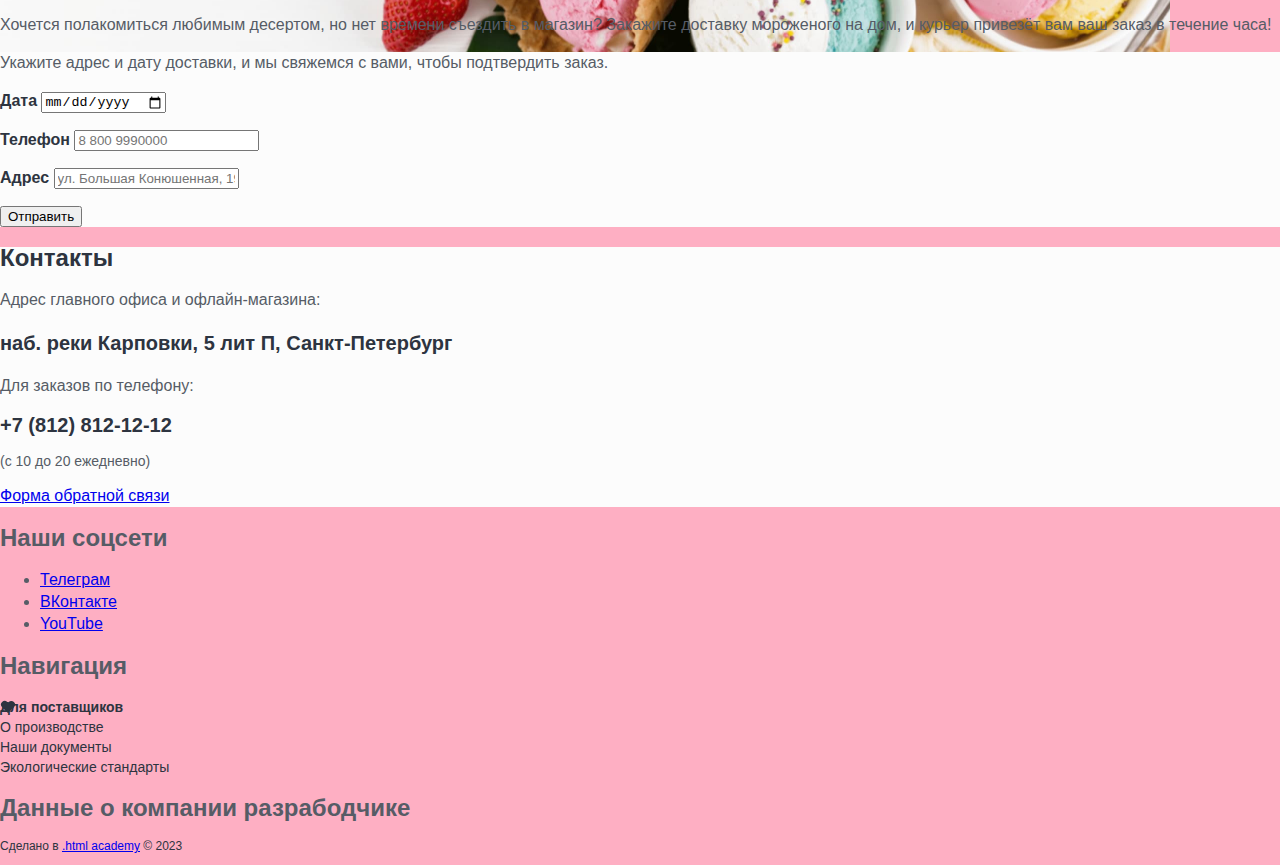
==== commit f6892b9b: "Добавляет сетку хедера" ====
--- a/index.html
+++ b/index.html
@@ -15,6 +15,7 @@
         <ul class="navigation-list">
           <li class="navigation-item">
             <a class="navigation-link" href="catalog.html">Каталог</a>
+            <!-- подменю
             <ul class="navigation-list-catalog">
               <li class="navigation-item">
                 <a class="navigation-link navigation-link-main" href="new.html">Новинки</a>
@@ -32,6 +33,7 @@
                 <a class="navigation-link" href="melorin.html">Мелорин</a>
               </li>
             </ul>
+            -->
           </li>
           <li class="navigation-item">
             <a class="navigation-link" href="delivery_and_payment.html">Доставка и оплата</a>
@@ -61,7 +63,7 @@
       </nav>
     </header>
 
-    <main class="main-index">
+    <main class="main-container main-index">
       <h1 class="visually-hidden">Магазин мороженого Gllacy Shop</h1>
       <section class="main-gallery">
         <h2 class="visually-hidden">Галерея мороженого</h2>
--- a/styles/styles.css
+++ b/styles/styles.css
@@ -22,7 +22,16 @@
   font-display: swap;
 }
 
+html {
+  height: 100%;
+}
+
 body {
+  margin: 0;
+  display: flex;
+  flex-direction: column;
+  min-height: 100%;
+
   font-family: 'inter', sans-serif;
   font-size: 16px;
   line-height: 22px;
@@ -34,6 +43,28 @@
   color: #2D3440;
 }
 
+.navigation {
+  display: flex;
+  width: 1170px;
+  margin: 0 auto;
+}
+
+.navigation-list {
+  width: 700px;
+  margin: 0;
+  padding: 0;
+}
+
+.navigation-logo {
+  width: 137px;
+  margin-right: 16px;
+}
+
+.navigation-user {
+  max-width: 463px;
+  margin-left: auto;
+}
+
 .navigation-link {
   line-height: 20px;
   color: #2D3440;
@@ -43,6 +74,10 @@
 
 .navigation-telephone {
   font-weight: 700;
+}
+
+.main-container {
+  flex-grow: 1;
 }
 
 .main-index {
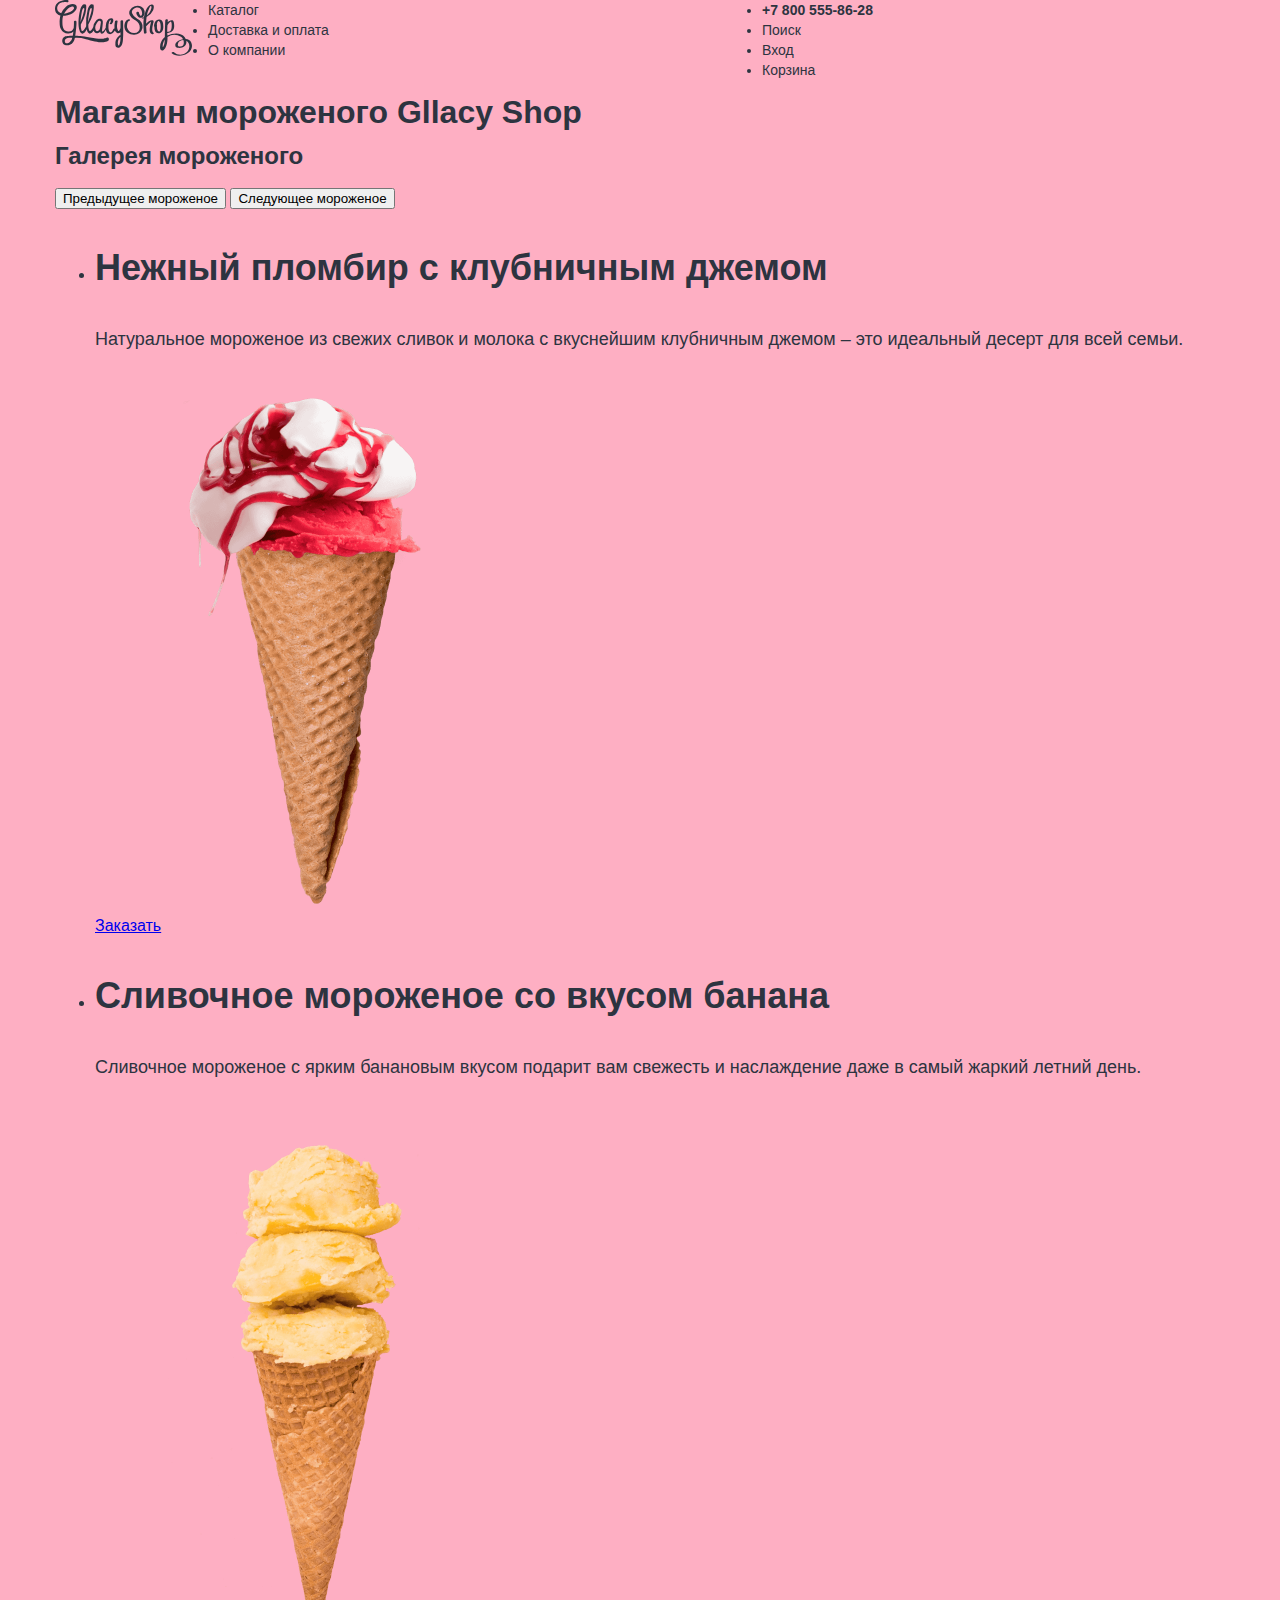
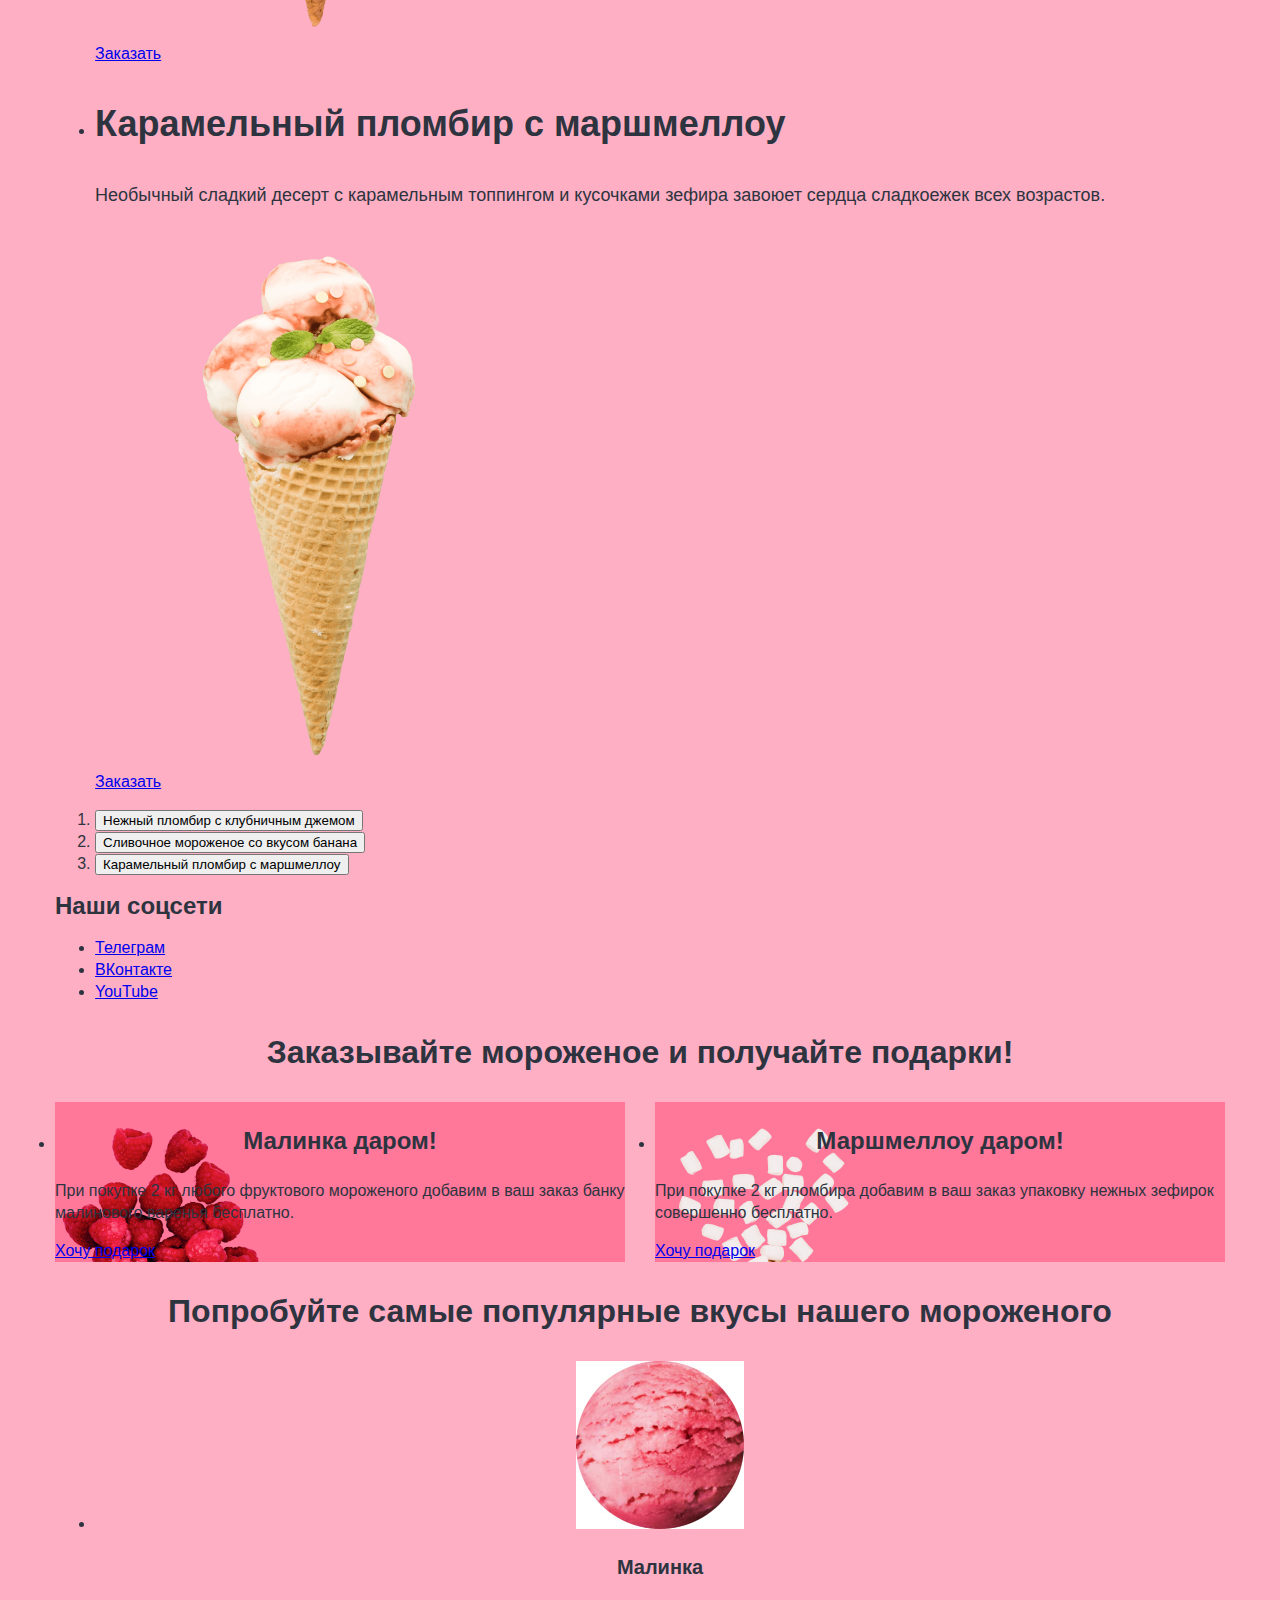
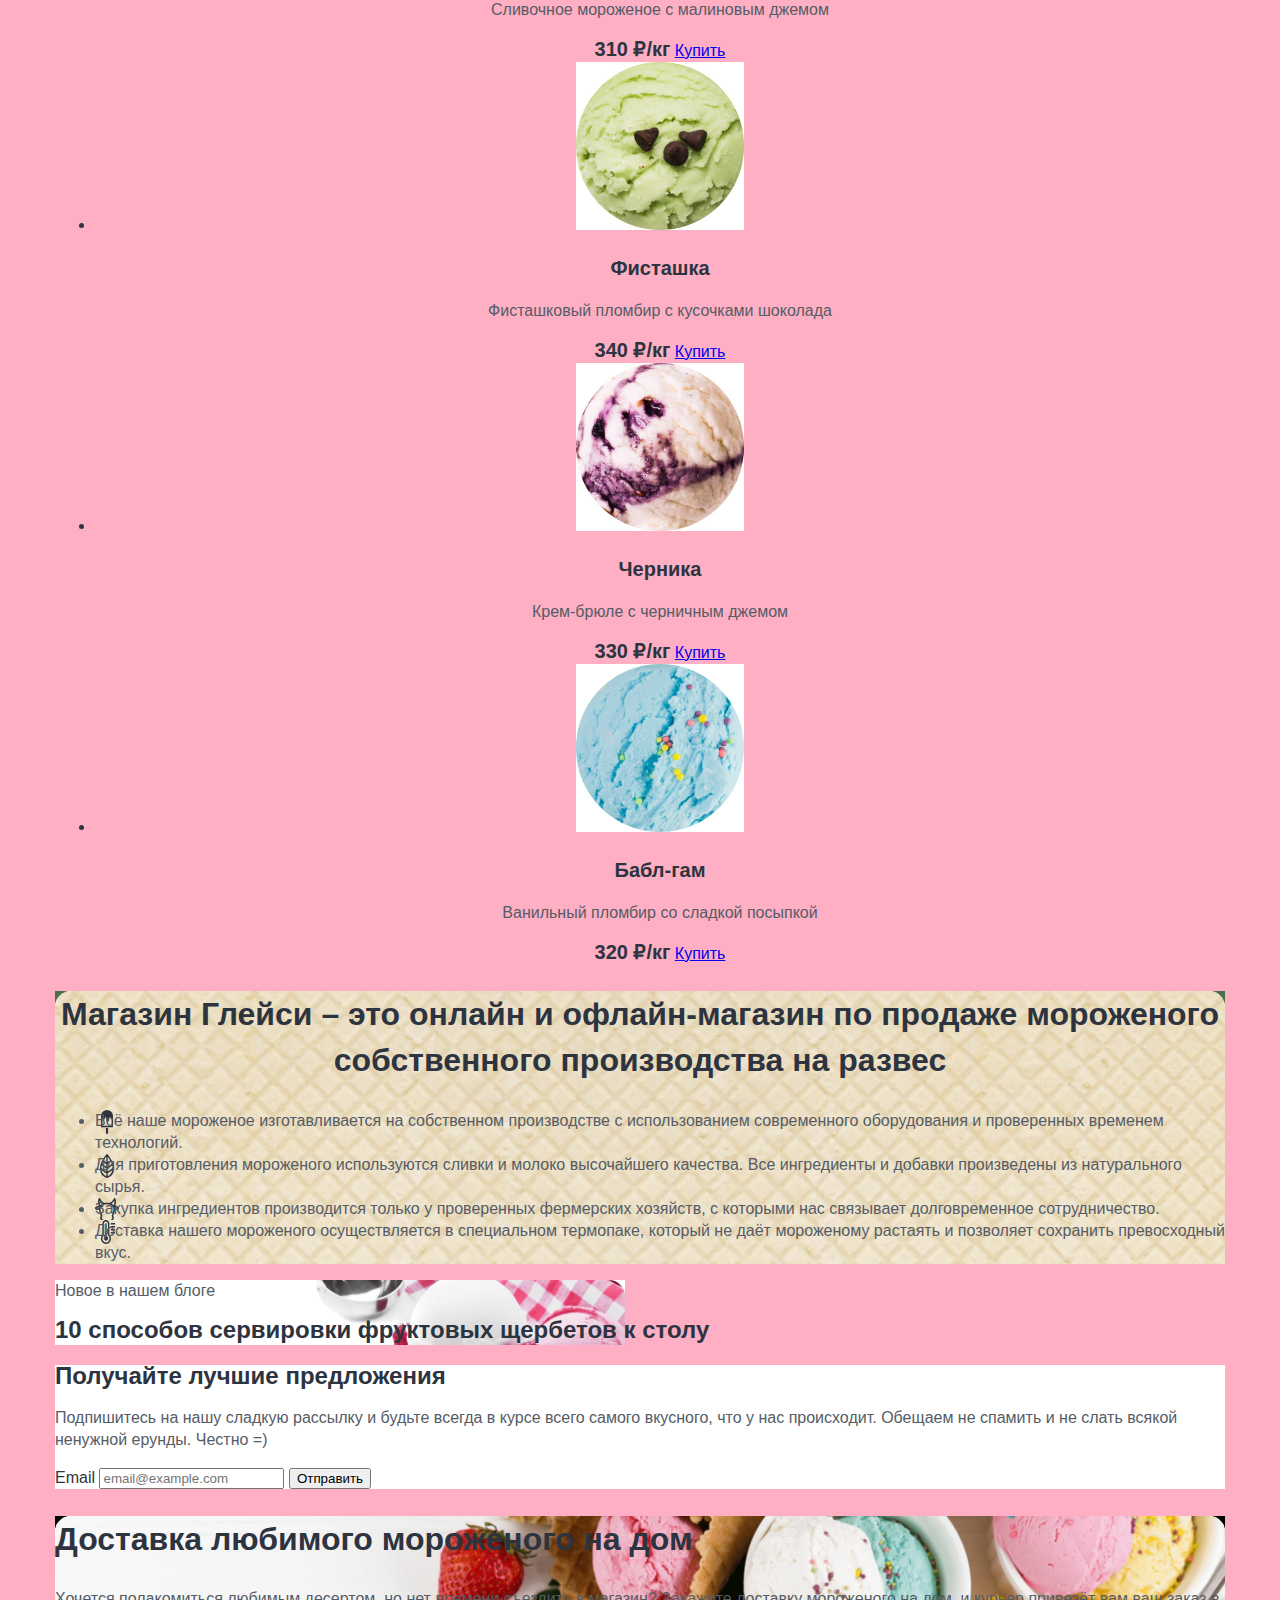
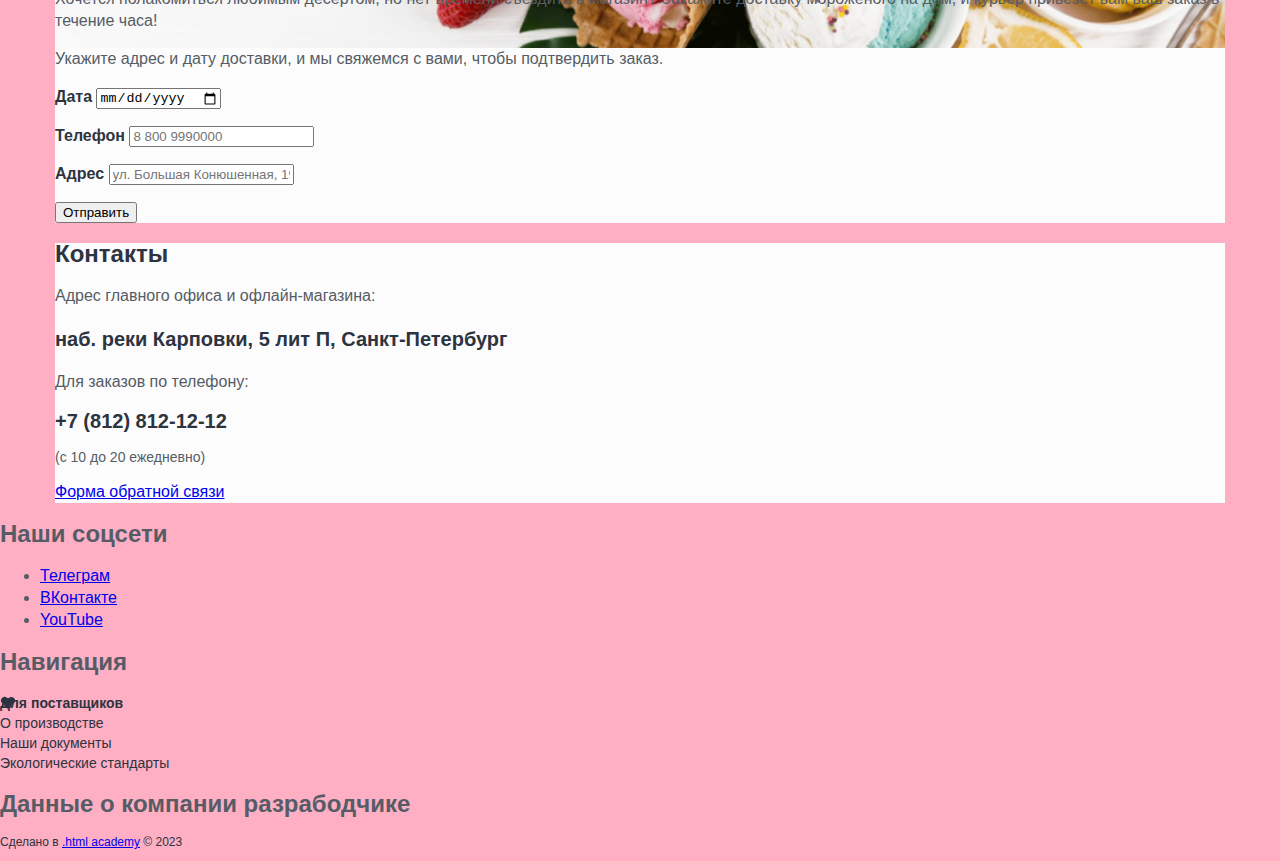
==== commit 2b676a5d: "Добавляет сетку в блок подарки" ====
--- a/index.html
+++ b/index.html
@@ -64,207 +64,209 @@
     </header>
 
     <main class="main-container main-index">
-      <h1 class="visually-hidden">Магазин мороженого Gllacy Shop</h1>
-      <section class="main-gallery">
-        <h2 class="visually-hidden">Галерея мороженого</h2>
-        <button class="slider-button slider-prev" type="button">
-          <span class="visually-hidden">Предыдущее мороженое</span>
-        </button>
-        <button class="slider-button slider-next" type="button">
-          <span class="visually-hidden">Следующее мороженое</span>
-        </button>
-        <ul class="slider">
-          <li class="slider-image-preview">
-            <h3 class="main-gallery-title">Нежный пломбир с клубничным джемом</h3>
-            <p class="main-text">Натуральное мороженое из свежих сливок и молока с вкуснейшим клубничным джемом – это идеальный десерт для всей семьи.</p>
-            <a class="button" href="order.html">Заказать</a>
-            <img class="slider-image" src="images/main_ice_cream_1.png" width="300" height="562" alt="Нежный пломбир с клубничным джемом">
-          </li>
-          <li class="slider-image-preview">
-            <h3 class="main-gallery-title">Сливочное мороженое со вкусом банана</h3>
-            <p class="main-text">Сливочное мороженое с ярким банановым вкусом подарит вам свежесть и наслаждение даже в самый жаркий летний день.</p>
-            <a class="button" href="order.html">Заказать</a>
-            <img class="slider-image" src="images/main_ice_cream_2.png" width="300" height="562" alt="Сливочное мороженое со вкусом банана">
-          </li>
-          <li class="slider-image-preview">
-            <h3 class="main-gallery-title">Карамельный пломбир с маршмеллоу</h3>
-            <p class="main-text">Необычный сладкий десерт с карамельным топпингом и кусочками зефира завоюет сердца сладкоежек всех возрастов.</p>
-            <a class="button" href="order.html">Заказать</a>
-            <img class="slider-image" src="images/main_ice_cream_3.png" width="300" height="562" alt="Карамельный пломбир с маршмеллоу">
-          </li>
-        </ul>
-        <ol class="slider-pagination">
-          <li class="slider-pagination-item">
-            <button class="slider-pagination-button slider-pagination-button-current" type="button">
-              <span class="visually-hidden">Нежный пломбир с клубничным джемом</span>
-            </button>
-          </li>
-          <li class="slider-pagination-item">
-            <button class="slider-pagination-button" type="button">
-              <span class="visually-hidden">Сливочное мороженое со вкусом банана</span>
-            </button>
-          </li>
-          <li class="slider-pagination-item">
-            <button class="slider-pagination-button" type="button">
-              <span class="visually-hidden">Карамельный пломбир с маршмеллоу</span>
-            </button>
-          </li>
-        </ol>
-      </section>
-      <section class="social">
-        <h2 class="visually-hidden">Наши соцсети</h2>
-        <ul class="social-list">
-          <li class="social-item">
-            <a class="button" href="https://t.me/htmlacademy">
-              <span class="visually-hidden">Телеграм</span>
-            </a>
-          </li>
-          <li class="social-item">
-            <a class="button" href="https://vk.com/htmlacademy">
-              <span class="visually-hidden">ВКонтакте</span>
-            </a>
-          </li>
-          <li class="social-item">
-            <a class="button" href="https://www.youtube.com/user/htmlacademyru">
-              <span class="visually-hidden">YouTube</span>
-            </a>
-          </li>
-        </ul>
-      </section>
-      <section class="gifts">
-        <h2 class="gifts-title">Заказывайте мороженое и получайте подарки!</h2>
-        <ul class="gifts-list">
-          <li class="gifts-item gifts-item-raspberry">
-            <h3 class="gifts-item-title">Малинка даром!</h3>
-            <p>При покупке 2 кг любого фруктового мороженого добавим в ваш заказ банку малинового варенья бесплатно.</p>
-            <a class="button" href="#">Хочу подарок</a>
-          </li>
-          <li class="gifts-item gifts-item-marshmallow">
-            <h3 class="gifts-item-title">Маршмеллоу даром!</h3>
-            <p>При покупке 2 кг пломбира добавим в ваш заказ упаковку нежных зефирок совершенно бесплатно.</p>
-            <a class="button" href="#">Хочу подарок</a>
-          </li>
-        </ul>
-      </section>
-      <section class="popular-product">
-        <h2 class="popular-product-title">Попробуйте самые популярные вкусы нашего мороженого</h2>
-        <ul class="popular-product-list">
-          <li class="popular-product-item">
-            <a class="product-card-link">
-              <img class="product-card-image" src="images/catalog/raspberry_ice_cream.jpg" width="168" height="168" alt="" aria-hidden="true">
-              <h3 class="product-card-title">Малинка</h3>
-            </a>
-            <p class="basic-text">Сливочное мороженое с малиновым джемом</p>
-            <strong class="product-card-price">310 ₽/кг</strong>
-            <a class="product-card-button button" href="#">
-              <span class="visually-hidden">Купить</span>
-            </a>
-          </li>
-          <li class="popular-product-item">
-            <a class="product-card-link">
-              <img class="product-card-image" src="images/catalog/pistachio_ice_cream.jpg" width="168" height="168" alt="" aria-hidden="true">
-              <h3 class="product-card-title">Фисташка</h3>
-            </a>
-            <p class="basic-text">Фисташковый пломбир с кусочками шоколада</p>
-            <strong class="product-card-price">340 ₽/кг</strong>
-            <a class="product-card-button button" href="#">
-              <span class="visually-hidden">Купить</span>
-            </a>
-          </li>
-          <li class="popular-product-item">
-            <a class="product-card-link">
-              <img class="product-card-image" src="images/catalog/blueberry_ice_cream.jpg" width="168" height="168" alt="" aria-hidden="true">
-              <h3 class="product-card-title">Черника</h3>
-            </a>
-            <p class="basic-text">Крем-брюле с черничным джемом</p>
-            <strong class="product-card-price">330 ₽/кг</strong>
-            <a class="product-card-button button" href="#">
-              <span class="visually-hidden">Купить</span>
-            </a>
-          </li>
-          <li class="popular-product-item">
-            <a class="product-card-link">
-              <img class="product-card-image" src="images/catalog/bubble_gum_ice_cream.jpg" width="168" height="168" alt="" aria-hidden="true">
-              <h3 class="product-card-title">Бабл-гам</h3>
-            </a>
-            <p class="basic-text">Ванильный пломбир со сладкой посыпкой</p>
-            <strong class="product-card-price">320 ₽/кг</strong>
-            <a class="product-card-button button" href="#">
-              <span class="visually-hidden">Купить</span>
-            </a>
-          </li>
-        </ul>
-      </section>
-      <section class="advantages">
-        <div class="advantages-container">
-          <h2 class="advantages-title">Магазин Глейси – это онлайн и офлайн-магазин по продаже мороженого собственного производства на развес</h2>
-          <ul class="advantages-list">
-            <li class="advantages-item advantages-item-ice-cream basic-text">
-              Всё наше мороженое изготавливается на собственном производстве с использованием современного оборудования и проверенных временем технологий.
-            </li>
-            <li class="advantages-item advantages-item-sheet basic-text">
-              Для приготовления мороженого используются сливки и молоко высочайшего качества. Все ингредиенты и добавки произведены из натурального сырья.
-            </li>
-            <li class="advantages-item advantages-item-cow basic-text">
-              Закупка ингредиентов производится только у проверенных фермерских хозяйств, с которыми нас связывает долговременное сотрудничество.
-            </li>
-            <li class="advantages-item advantages-item-thermometer basic-text">
-              Доставка нашего мороженого осуществляется в специальном термопаке, который не даёт мороженому растаять и позволяет сохранить превосходный вкус.
-            </li>
-          </ul>
+      <div class="page-container">
+        <h1 class="visually-hidden">Магазин мороженого Gllacy Shop</h1>
+        <section class="main-gallery">
+          <h2 class="visually-hidden">Галерея мороженого</h2>
+          <button class="slider-button slider-prev" type="button">
+            <span class="visually-hidden">Предыдущее мороженое</span>
+          </button>
+          <button class="slider-button slider-next" type="button">
+            <span class="visually-hidden">Следующее мороженое</span>
+          </button>
+          <ul class="slider">
+            <li class="slider-image-preview">
+              <h3 class="main-gallery-title">Нежный пломбир с клубничным джемом</h3>
+              <p class="main-text">Натуральное мороженое из свежих сливок и молока с вкуснейшим клубничным джемом – это идеальный десерт для всей семьи.</p>
+              <a class="button" href="order.html">Заказать</a>
+              <img class="slider-image" src="images/main_ice_cream_1.png" width="300" height="562" alt="Нежный пломбир с клубничным джемом">
+            </li>
+            <li class="slider-image-preview">
+              <h3 class="main-gallery-title">Сливочное мороженое со вкусом банана</h3>
+              <p class="main-text">Сливочное мороженое с ярким банановым вкусом подарит вам свежесть и наслаждение даже в самый жаркий летний день.</p>
+              <a class="button" href="order.html">Заказать</a>
+              <img class="slider-image" src="images/main_ice_cream_2.png" width="300" height="562" alt="Сливочное мороженое со вкусом банана">
+            </li>
+            <li class="slider-image-preview">
+              <h3 class="main-gallery-title">Карамельный пломбир с маршмеллоу</h3>
+              <p class="main-text">Необычный сладкий десерт с карамельным топпингом и кусочками зефира завоюет сердца сладкоежек всех возрастов.</p>
+              <a class="button" href="order.html">Заказать</a>
+              <img class="slider-image" src="images/main_ice_cream_3.png" width="300" height="562" alt="Карамельный пломбир с маршмеллоу">
+            </li>
+          </ul>
+          <ol class="slider-pagination">
+            <li class="slider-pagination-item">
+              <button class="slider-pagination-button slider-pagination-button-current" type="button">
+                <span class="visually-hidden">Нежный пломбир с клубничным джемом</span>
+              </button>
+            </li>
+            <li class="slider-pagination-item">
+              <button class="slider-pagination-button" type="button">
+                <span class="visually-hidden">Сливочное мороженое со вкусом банана</span>
+              </button>
+            </li>
+            <li class="slider-pagination-item">
+              <button class="slider-pagination-button" type="button">
+                <span class="visually-hidden">Карамельный пломбир с маршмеллоу</span>
+              </button>
+            </li>
+          </ol>
+        </section>
+        <section class="social">
+          <h2 class="visually-hidden">Наши соцсети</h2>
+          <ul class="social-list">
+            <li class="social-item">
+              <a class="button" href="https://t.me/htmlacademy">
+                <span class="visually-hidden">Телеграм</span>
+              </a>
+            </li>
+            <li class="social-item">
+              <a class="button" href="https://vk.com/htmlacademy">
+                <span class="visually-hidden">ВКонтакте</span>
+              </a>
+            </li>
+            <li class="social-item">
+              <a class="button" href="https://www.youtube.com/user/htmlacademyru">
+                <span class="visually-hidden">YouTube</span>
+              </a>
+            </li>
+          </ul>
+        </section>
+        <section class="gifts">
+          <h2 class="gifts-title">Заказывайте мороженое и получайте подарки!</h2>
+          <ul class="gifts-list">
+            <li class="gifts-item gifts-item-raspberry">
+              <h3 class="gifts-item-title">Малинка даром!</h3>
+              <p>При покупке 2 кг любого фруктового мороженого добавим в ваш заказ банку малинового варенья бесплатно.</p>
+              <a class="button" href="#">Хочу подарок</a>
+            </li>
+            <li class="gifts-item gifts-item-marshmallow">
+              <h3 class="gifts-item-title">Маршмеллоу даром!</h3>
+              <p>При покупке 2 кг пломбира добавим в ваш заказ упаковку нежных зефирок совершенно бесплатно.</p>
+              <a class="button" href="#">Хочу подарок</a>
+            </li>
+          </ul>
+        </section>
+        <section class="popular-product">
+          <h2 class="popular-product-title">Попробуйте самые популярные вкусы нашего мороженого</h2>
+          <ul class="popular-product-list">
+            <li class="popular-product-item">
+              <a class="product-card-link">
+                <img class="product-card-image" src="images/catalog/raspberry_ice_cream.jpg" width="168" height="168" alt="" aria-hidden="true">
+                <h3 class="product-card-title">Малинка</h3>
+              </a>
+              <p class="basic-text">Сливочное мороженое с малиновым джемом</p>
+              <strong class="product-card-price">310 ₽/кг</strong>
+              <a class="product-card-button button" href="#">
+                <span class="visually-hidden">Купить</span>
+              </a>
+            </li>
+            <li class="popular-product-item">
+              <a class="product-card-link">
+                <img class="product-card-image" src="images/catalog/pistachio_ice_cream.jpg" width="168" height="168" alt="" aria-hidden="true">
+                <h3 class="product-card-title">Фисташка</h3>
+              </a>
+              <p class="basic-text">Фисташковый пломбир с кусочками шоколада</p>
+              <strong class="product-card-price">340 ₽/кг</strong>
+              <a class="product-card-button button" href="#">
+                <span class="visually-hidden">Купить</span>
+              </a>
+            </li>
+            <li class="popular-product-item">
+              <a class="product-card-link">
+                <img class="product-card-image" src="images/catalog/blueberry_ice_cream.jpg" width="168" height="168" alt="" aria-hidden="true">
+                <h3 class="product-card-title">Черника</h3>
+              </a>
+              <p class="basic-text">Крем-брюле с черничным джемом</p>
+              <strong class="product-card-price">330 ₽/кг</strong>
+              <a class="product-card-button button" href="#">
+                <span class="visually-hidden">Купить</span>
+              </a>
+            </li>
+            <li class="popular-product-item">
+              <a class="product-card-link">
+                <img class="product-card-image" src="images/catalog/bubble_gum_ice_cream.jpg" width="168" height="168" alt="" aria-hidden="true">
+                <h3 class="product-card-title">Бабл-гам</h3>
+              </a>
+              <p class="basic-text">Ванильный пломбир со сладкой посыпкой</p>
+              <strong class="product-card-price">320 ₽/кг</strong>
+              <a class="product-card-button button" href="#">
+                <span class="visually-hidden">Купить</span>
+              </a>
+            </li>
+          </ul>
+        </section>
+        <section class="advantages">
+          <div class="advantages-container">
+            <h2 class="advantages-title">Магазин Глейси – это онлайн и офлайн-магазин по продаже мороженого собственного производства на развес</h2>
+            <ul class="advantages-list">
+              <li class="advantages-item advantages-item-ice-cream basic-text">
+                Всё наше мороженое изготавливается на собственном производстве с использованием современного оборудования и проверенных временем технологий.
+              </li>
+              <li class="advantages-item advantages-item-sheet basic-text">
+                Для приготовления мороженого используются сливки и молоко высочайшего качества. Все ингредиенты и добавки произведены из натурального сырья.
+              </li>
+              <li class="advantages-item advantages-item-cow basic-text">
+                Закупка ингредиентов производится только у проверенных фермерских хозяйств, с которыми нас связывает долговременное сотрудничество.
+              </li>
+              <li class="advantages-item advantages-item-thermometer basic-text">
+                Доставка нашего мороженого осуществляется в специальном термопаке, который не даёт мороженому растаять и позволяет сохранить превосходный вкус.
+              </li>
+            </ul>
+          </div>
+        </section>
+        <article class="advertising">
+          <h2 class="basic-text">Новое в нашем блоге</h2>
+          <a class="advertising-title" href="blog.html">10 способов сервировки фруктовых щербетов к столу</a>
+        </article>
+        <div class="email">
+          <section class="newsletter">
+            <h2 class="visually-hidden">Получайте лучшие предложения</h2>
+            <p class="basic-text">Подпишитесь на нашу сладкую рассылку и будьте всегда в курсе всего самого вкусного, что у нас происходит. Обещаем не спамить и не слать всякой ненужной ерунды. Честно =)</p>
+            <form class="newsletter-form" action="https://echo.htmlacademy.ru/" method="post">
+              <label for="newsletter-email">Email</label>
+              <input class="field" placeholder="email@example.com" type="email" name="newsletter-email" id="newsletter-email" required>
+              <button class="button newsletter-button" type="submit">Отправить</button>
+            </form>
+          </section>
         </div>
-      </section>
-      <article class="advertising">
-        <h2 class="basic-text">Новое в нашем блоге</h2>
-        <a class="advertising-title" href="blog.html">10 способов сервировки фруктовых щербетов к столу</a>
-      </article>
-      <div class="email">
-        <section class="newsletter">
-          <h2 class="visually-hidden">Получайте лучшие предложения</h2>
-          <p class="basic-text">Подпишитесь на нашу сладкую рассылку и будьте всегда в курсе всего самого вкусного, что у нас происходит. Обещаем не спамить и не слать всякой ненужной ерунды. Честно =)</p>
-          <form class="newsletter-form" action="https://echo.htmlacademy.ru/" method="post">
-            <label for="newsletter-email">Email</label>
-            <input class="field" placeholder="email@example.com" type="email" name="newsletter-email" id="newsletter-email" required>
-            <button class="button newsletter-button" type="submit">Отправить</button>
-          </form>
-        </section>
-      </div>
-      <section class="delivery">
-        <h2 class="delivery-title">Доставка любимого мороженого на дом</h2>
-        <p class="basic-text">Хочется полакомиться любимым десертом, но нет времени съездить в магазин? Закажите доставку мороженого на дом, и курьер привезёт вам ваш заказ в течение часа!</p>
-        <div class="delivery-all-form">
-          <p class="basic-text">Укажите адрес и дату доставки, и мы свяжемся с вами, чтобы подтвердить заказ.</p>
-          <form class="delivery-form" action="https://echo.htmlacademy.ru/" method="post">
-            <p class="delivery-forms delivery-form-date">
-              <label class="form-label" for="date">Дата</label>
-              <input type="date" id="date" name="date" placeholder="01.04.2020">
-            </p>
-            <p class="delivery-forms delivery-form-phone">
-              <label class="form-label" for="tel">Телефон</label>
-              <input type="tel" id="tel" name="tel" placeholder="8 800 9990000">
-            </p>
-            <p class="delivery-forms delivery-form-address">
-              <label class="form-label" for="delivery-address">Адрес</label>
-              <input type="text" id="delivery-name" name="delivery-name" placeholder="ул. Большая Конюшенная, 19/8">
-            </p>
-            <button class="button button-pink" type="submit">Отправить</button>
-          </form>
+        <section class="delivery">
+          <h2 class="delivery-title">Доставка любимого мороженого на дом</h2>
+          <p class="basic-text">Хочется полакомиться любимым десертом, но нет времени съездить в магазин? Закажите доставку мороженого на дом, и курьер привезёт вам ваш заказ в течение часа!</p>
+          <div class="delivery-all-form">
+            <p class="basic-text">Укажите адрес и дату доставки, и мы свяжемся с вами, чтобы подтвердить заказ.</p>
+            <form class="delivery-form" action="https://echo.htmlacademy.ru/" method="post">
+              <p class="delivery-forms delivery-form-date">
+                <label class="form-label" for="date">Дата</label>
+                <input type="date" id="date" name="date" placeholder="01.04.2020">
+              </p>
+              <p class="delivery-forms delivery-form-phone">
+                <label class="form-label" for="tel">Телефон</label>
+                <input type="tel" id="tel" name="tel" placeholder="8 800 9990000">
+              </p>
+              <p class="delivery-forms delivery-form-address">
+                <label class="form-label" for="delivery-address">Адрес</label>
+                <input type="text" id="delivery-name" name="delivery-name" placeholder="ул. Большая Конюшенная, 19/8">
+              </p>
+              <button class="button button-pink" type="submit">Отправить</button>
+            </form>
+          </div>
+        </section>
+        <div class="contacts-ice-cream">
+          <section class="contacts">
+            <h2 class="visually-hidden"> Контакты</h2>
+            <h3 class="basic-text">Адрес главного офиса и офлайн-магазина:</h3>
+            <address class="contacts-address">
+              <p class="contacts-address-text">наб. реки Карповки, 5 лит П, Санкт-Петербург</p>
+            </address>
+            <h3 class="basic-text">Для заказов по телефону:</h3>
+            <address class="contacts-address">
+              <a class="contacts-phone" href="tel:+78128121212">+7 (812) 812-12-12</a>
+            </address>
+            <p class="contacts-phone-time">(с 10 до 20 ежедневно)</p>
+            <a class="button button-feedback" href="#">Форма обратной связи</a>
+          </section>
         </div>
-      </section>
-      <div class="contacts-ice-cream">
-        <section class="contacts">
-          <h2 class="visually-hidden"> Контакты</h2>
-          <h3 class="basic-text">Адрес главного офиса и офлайн-магазина:</h3>
-          <address class="contacts-address">
-            <p class="contacts-address-text">наб. реки Карповки, 5 лит П, Санкт-Петербург</p>
-          </address>
-          <h3 class="basic-text">Для заказов по телефону:</h3>
-          <address class="contacts-address">
-            <a class="contacts-phone" href="tel:+78128121212">+7 (812) 812-12-12</a>
-          </address>
-          <p class="contacts-phone-time">(с 10 до 20 ежедневно)</p>
-          <a class="button button-feedback" href="#">Форма обратной связи</a>
-        </section>
       </div>
     </main>
       <footer class="page-footer">
--- a/styles/styles.css
+++ b/styles/styles.css
@@ -80,6 +80,11 @@
   flex-grow: 1;
 }
 
+.page-container {
+  width: 1170px;
+  margin: 0 auto;
+}
+
 .main-index {
   color: #2D3440;
 }
@@ -102,6 +107,13 @@
   color: #2D3440;
 }
 
+.gifts-list {
+  display: flex;
+  justify-content: space-between;
+  margin: 0;
+  padding: 0;
+}
+
 .gifts-title {
   font-size: 32px;
   line-height: 46px;
@@ -109,6 +121,7 @@
 }
 
 .gifts-item {
+  width: 570px;
   background-color: #FF7799;
 }
 
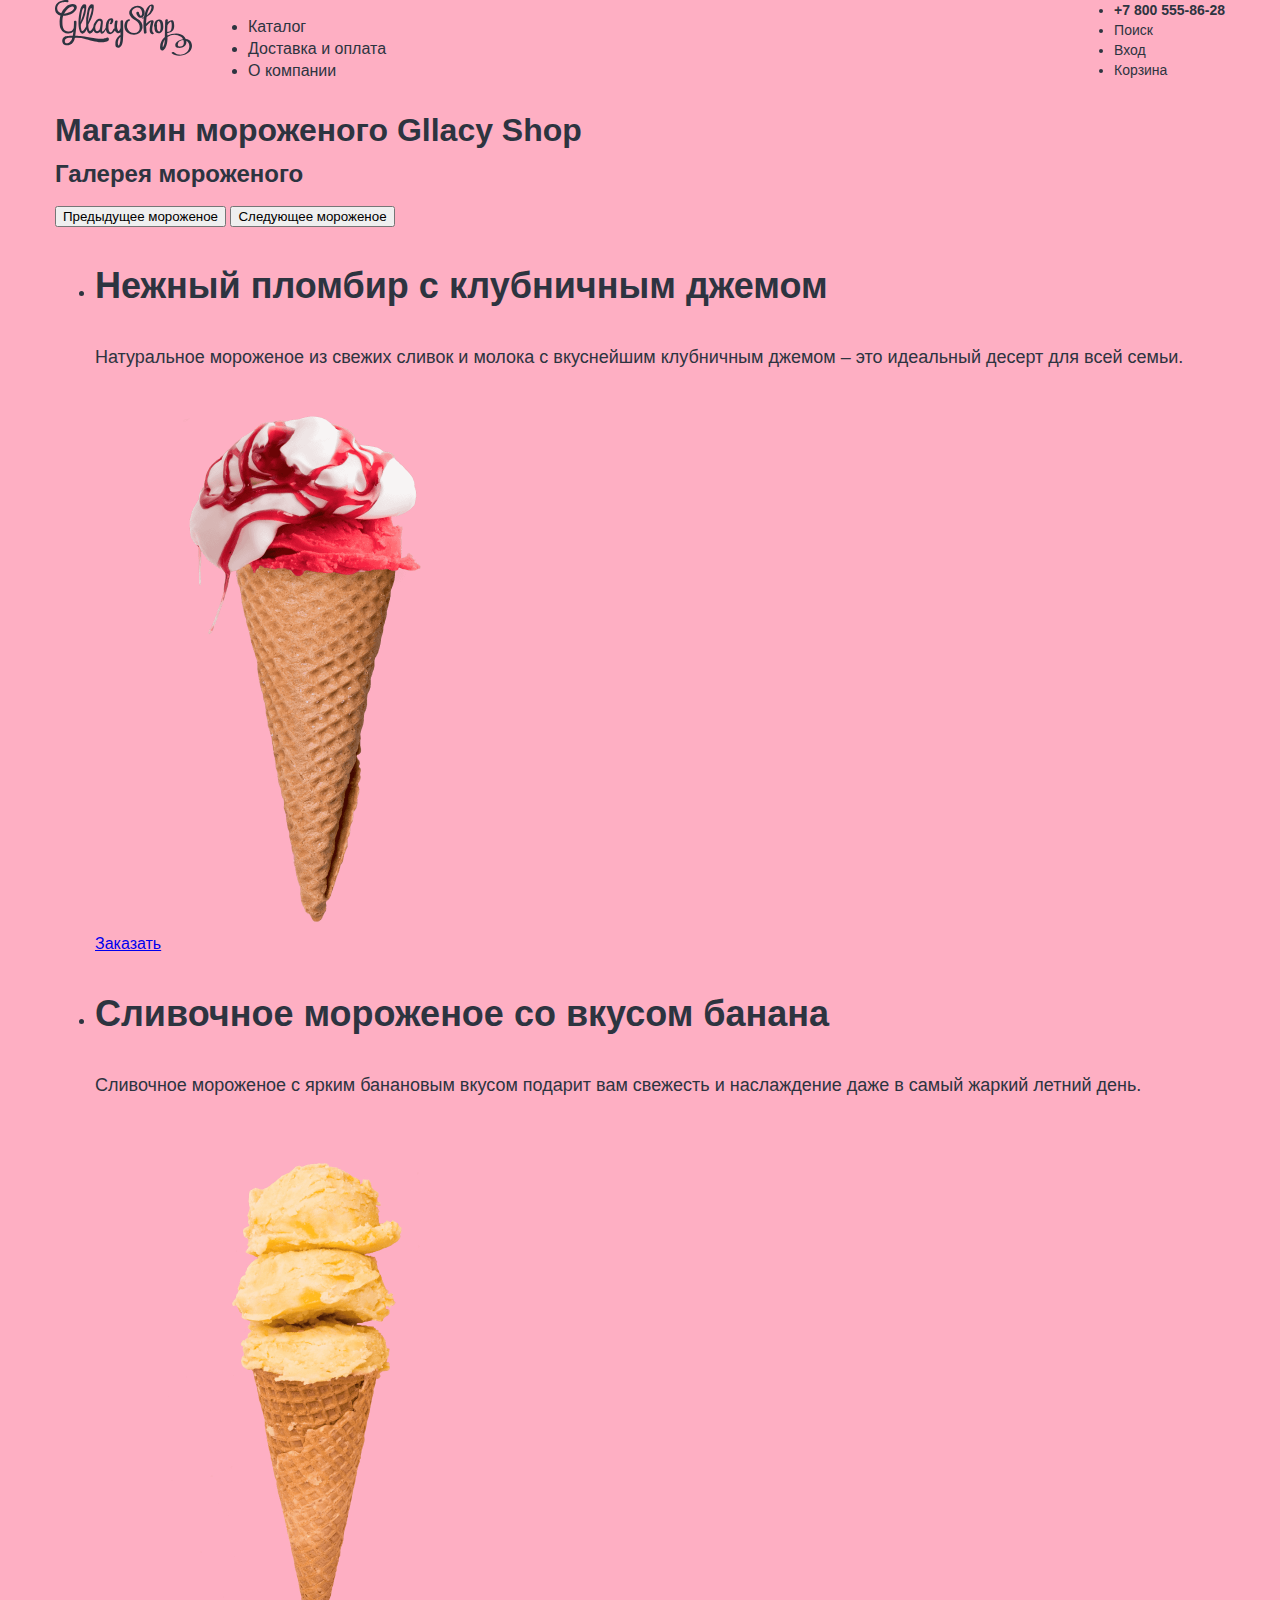
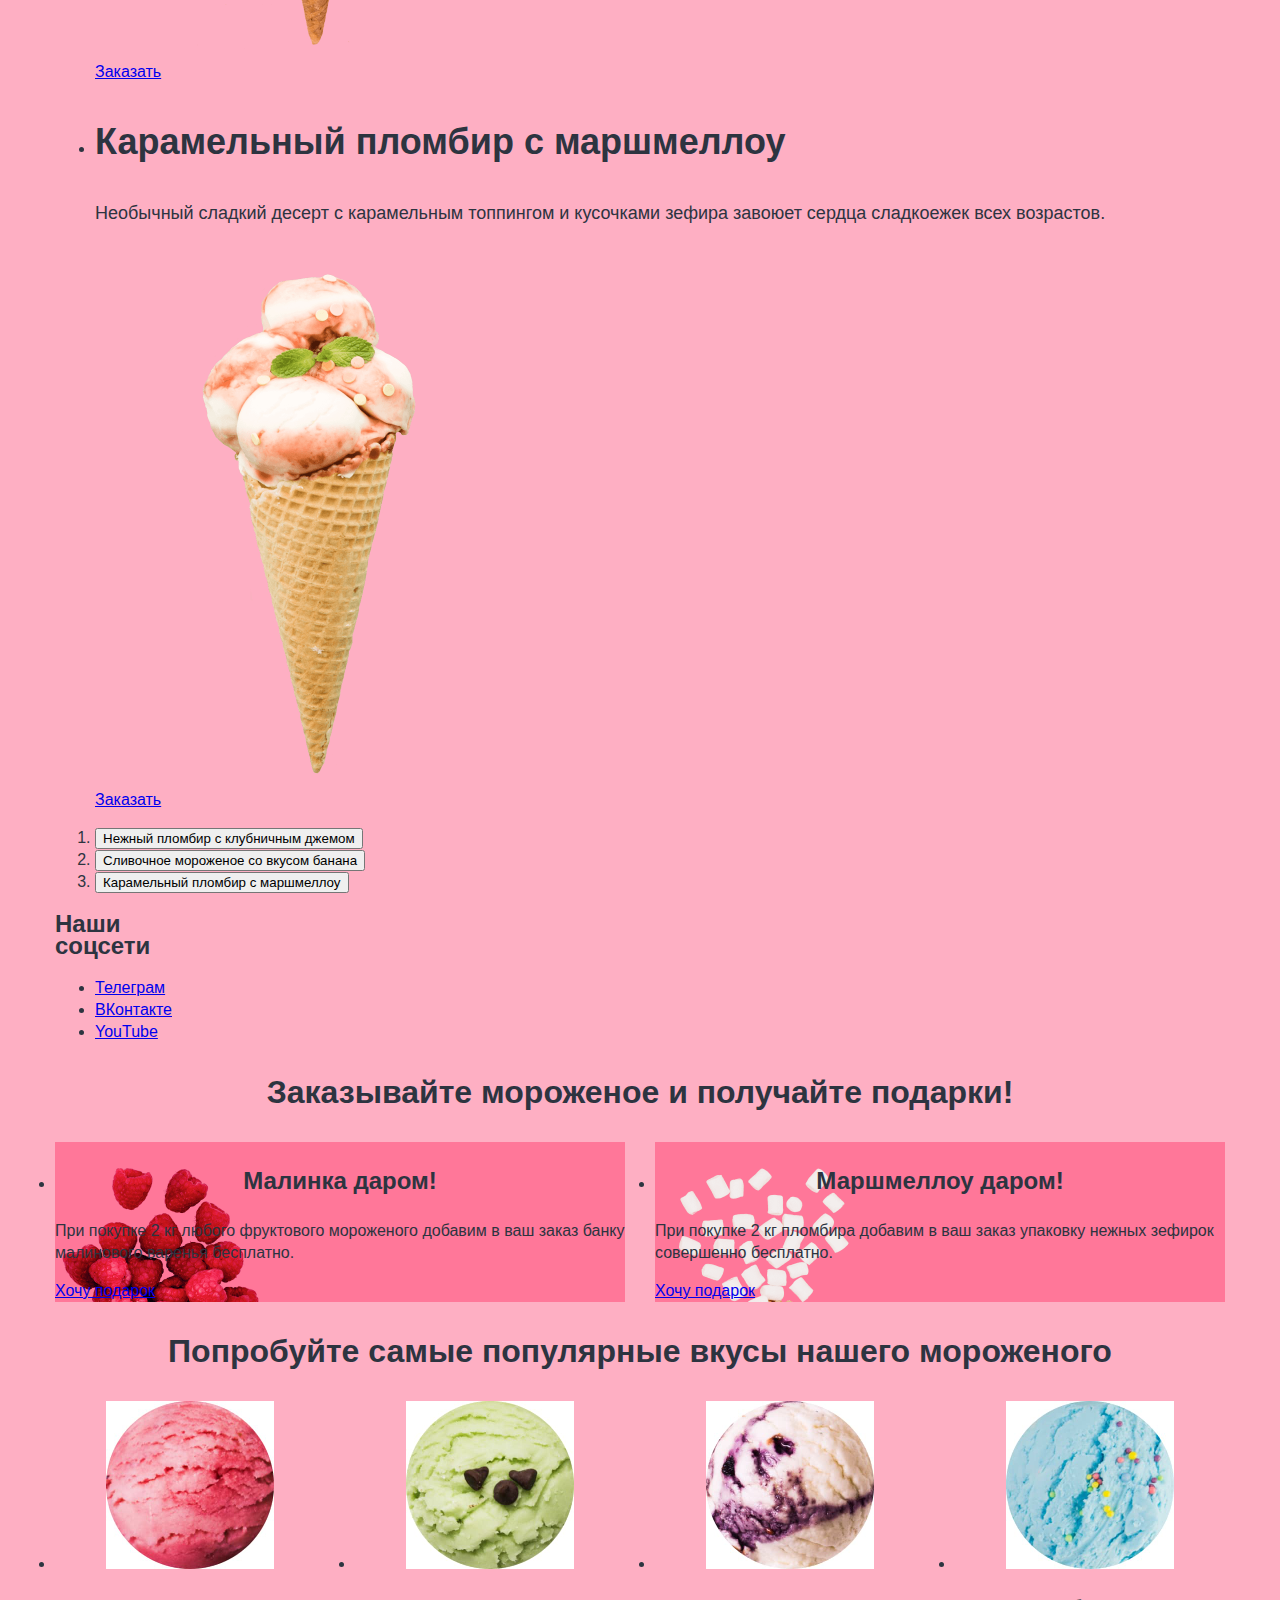
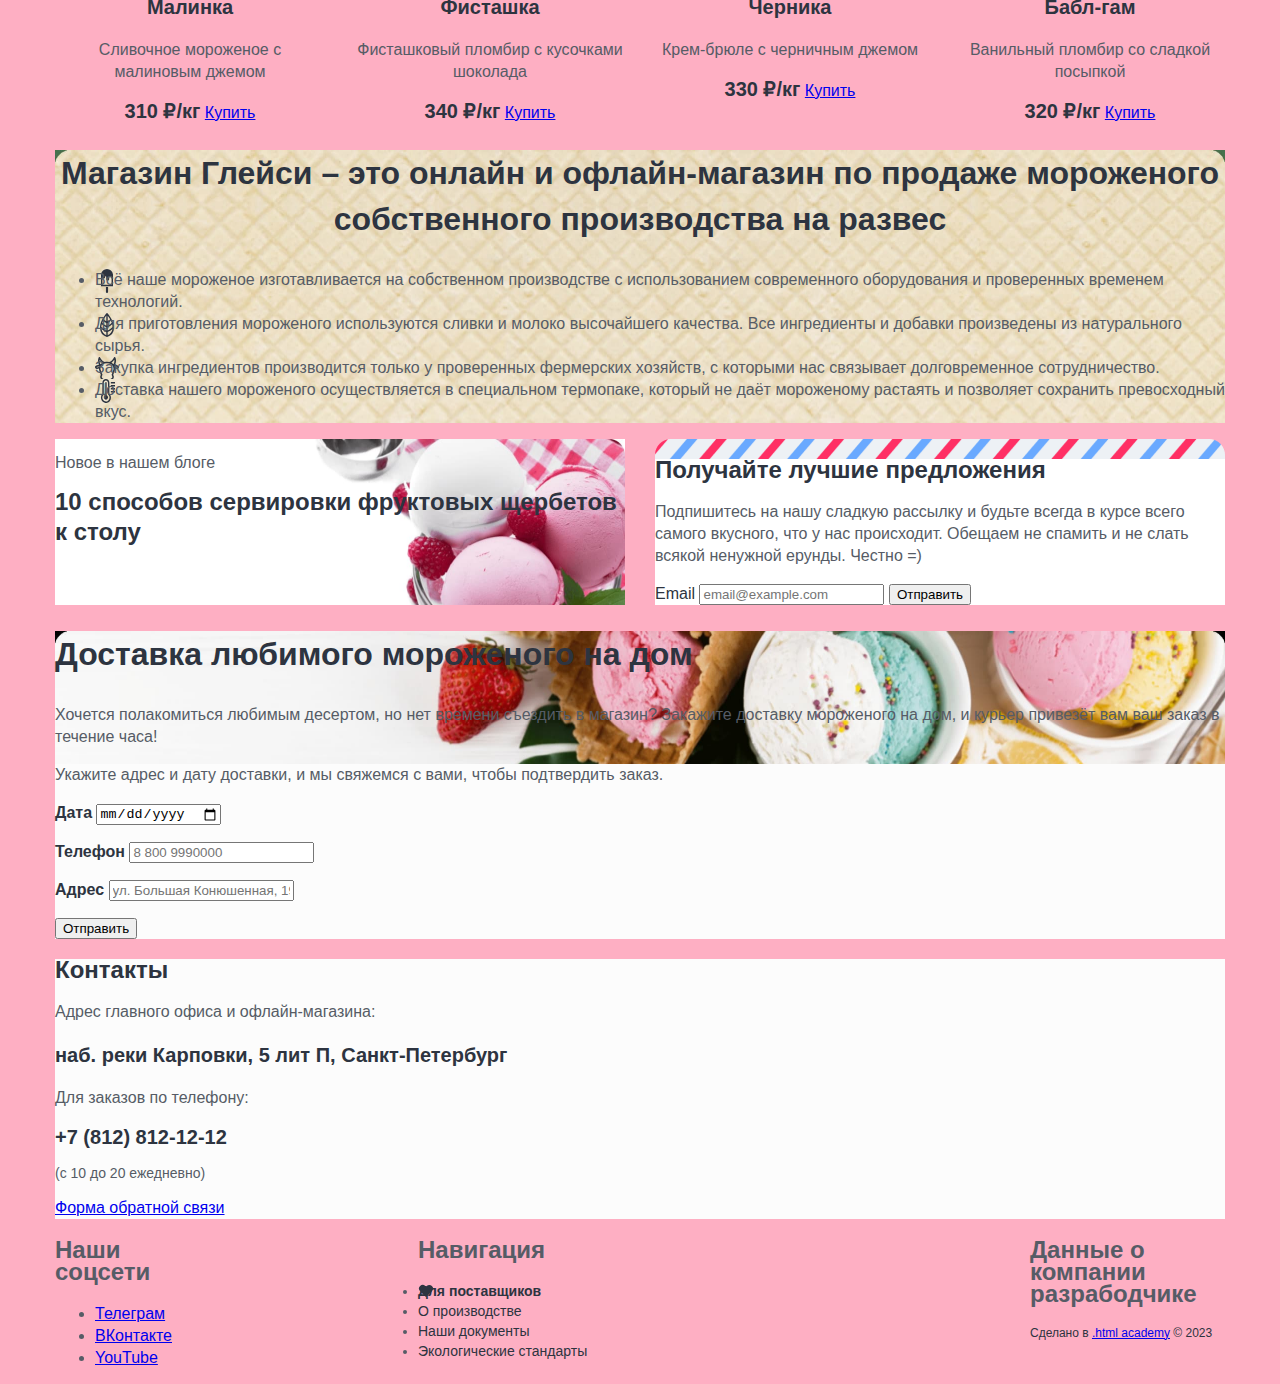
==== commit a4b55915: "добавляет сетку футеру" ====
--- a/index.html
+++ b/index.html
@@ -12,7 +12,7 @@
         <a class="navigation-logo">
           <img class="logo" src="images/logo_gllacy_shop.svg" width="138" height="56" alt="Логотип Gllacy Shop">
         </a>
-        <ul class="navigation-list">
+        <ul class="navigation-list-header">
           <li class="navigation-item">
             <a class="navigation-link" href="catalog.html">Каталог</a>
             <!-- подменю
@@ -215,20 +215,22 @@
             </ul>
           </div>
         </section>
-        <article class="advertising">
-          <h2 class="basic-text">Новое в нашем блоге</h2>
-          <a class="advertising-title" href="blog.html">10 способов сервировки фруктовых щербетов к столу</a>
-        </article>
-        <div class="email">
-          <section class="newsletter">
-            <h2 class="visually-hidden">Получайте лучшие предложения</h2>
-            <p class="basic-text">Подпишитесь на нашу сладкую рассылку и будьте всегда в курсе всего самого вкусного, что у нас происходит. Обещаем не спамить и не слать всякой ненужной ерунды. Честно =)</p>
-            <form class="newsletter-form" action="https://echo.htmlacademy.ru/" method="post">
-              <label for="newsletter-email">Email</label>
-              <input class="field" placeholder="email@example.com" type="email" name="newsletter-email" id="newsletter-email" required>
-              <button class="button newsletter-button" type="submit">Отправить</button>
-            </form>
-          </section>
+        <div class="advertising-email-container">
+          <article class="advertising-email advertising">
+            <h2 class="basic-text">Новое в нашем блоге</h2>
+            <a class="advertising-title" href="blog.html">10 способов сервировки фруктовых щербетов к столу</a>
+          </article>
+          <div class="advertising-email email">
+            <section class="newsletter">
+              <h2 class="visually-hidden">Получайте лучшие предложения</h2>
+              <p class="basic-text">Подпишитесь на нашу сладкую рассылку и будьте всегда в курсе всего самого вкусного, что у нас происходит. Обещаем не спамить и не слать всякой ненужной ерунды. Честно =)</p>
+              <form class="newsletter-form" action="https://echo.htmlacademy.ru/" method="post">
+                <label for="newsletter-email">Email</label>
+                <input class="field" placeholder="email@example.com" type="email" name="newsletter-email" id="newsletter-email" required>
+                <button class="button newsletter-button" type="submit">Отправить</button>
+              </form>
+            </section>
+          </div>
         </div>
         <section class="delivery">
           <h2 class="delivery-title">Доставка любимого мороженого на дом</h2>
@@ -270,47 +272,49 @@
       </div>
     </main>
       <footer class="page-footer">
-        <section class="social">
-          <h2 class="visually-hidden">Наши соцсети</h2>
-          <ul class="social-list">
-            <li class="social-item">
-              <a class="button" href="https://t.me/htmlacademy">
-                <span class="visually-hidden">Телеграм</span>
-              </a>
-            </li>
-            <li class="social-item">
-              <a class="button" href="https://vk.com/htmlacademy">
-                <span class="visually-hidden">ВКонтакте</span>
-              </a>
-            </li>
-            <li class="social-item">
-              <a class="button" href="https://www.youtube.com/user/htmlacademyru">
-                <span class="visually-hidden">YouTube</span>
-              </a>
-            </li>
-          </ul>
-        </section>
-        <section class="footer-navigation">
-          <h2 class="visually-hidden">Навигация</h2>
-          <ul class="navigation-list">
-            <li class="navigation-item">
-              <a class="navigation-link navigation-link-heart" href="#">Для поставщиков</a>
-            </li>
-            <li class="navigation-item">
-              <a class="navigation-link" href="#">О производстве</a>
-            </li>
-            <li class="navigation-item">
-              <a class="navigation-link" href="#">Наши документы</a>
-            </li>
-            <li class="navigation-item">
-              <a class="navigation-link" href="#">Экологические стандарты</a>
-            </li>
-          </ul>
-        </section>
-        <section class="htmlacademy">
-          <h2 class="visually-hidden">Данные о компании разрабодчике</h2>
-          <p class="about-text">Сделано в <a class="htmlacademy-link" href="https://htmlacademy.ru/">.html academy</a> &copy; 2023</p>
-        </section>
+        <div class="page-footer-container">
+          <section class="social">
+            <h2 class="visually-hidden">Наши соцсети</h2>
+            <ul class="social-list">
+              <li class="social-item">
+                <a class="button" href="https://t.me/htmlacademy">
+                  <span class="visually-hidden">Телеграм</span>
+                </a>
+              </li>
+              <li class="social-item">
+                <a class="button" href="https://vk.com/htmlacademy">
+                  <span class="visually-hidden">ВКонтакте</span>
+                </a>
+              </li>
+              <li class="social-item">
+                <a class="button" href="https://www.youtube.com/user/htmlacademyru">
+                  <span class="visually-hidden">YouTube</span>
+                </a>
+              </li>
+            </ul>
+          </section>
+          <section class="footer-navigation">
+            <h2 class="visually-hidden">Навигация</h2>
+            <ul class="navigation-list">
+              <li class="navigation-item">
+                <a class="navigation-link navigation-link-heart" href="#">Для поставщиков</a>
+              </li>
+              <li class="navigation-item">
+                <a class="navigation-link" href="#">О производстве</a>
+              </li>
+              <li class="navigation-item">
+                <a class="navigation-link" href="#">Наши документы</a>
+              </li>
+              <li class="navigation-item">
+                <a class="navigation-link" href="#">Экологические стандарты</a>
+              </li>
+            </ul>
+          </section>
+          <section class="htmlacademy">
+            <h2 class="visually-hidden">Данные о компании разрабодчике</h2>
+            <p class="about-text">Сделано в <a class="htmlacademy-link" href="https://htmlacademy.ru/">.html academy</a> &copy; 2023</p>
+          </section>
+        </div>
       </footer>
   </body>
 </html>
--- a/styles/styles.css
+++ b/styles/styles.css
@@ -50,9 +50,10 @@
 }
 
 .navigation-list {
-  width: 700px;
   margin: 0;
   padding: 0;
+  font-size: 14px;
+  line-height: 20px;
 }
 
 .navigation-logo {
@@ -150,6 +151,17 @@
 .popular-product-title {
   font-size: 32px;
   line-height: 46px;
+}
+
+.popular-product-list {
+  display: flex;
+  justify-content: space-between;
+  margin: 0;
+  padding: 0;
+}
+
+.popular-product-item {
+  width: 270px;
 }
 
 .product-card-link {
@@ -175,6 +187,17 @@
   color: #2D3440;
 }
 
+.advertising-email-container {
+  display: flex;
+  justify-content: space-between;
+  margin: 0;
+  padding: 0;
+}
+
+.advertising-email {
+  width: 570px;
+}
+
 .advantages-container {
   background-image: url("../images/benefits.jpg");
   background-size: 1170px 480px;
@@ -288,9 +311,30 @@
   line-height: 20px;
 }
 
-.navigation-list {
-  font-size: 14px;
-  line-height: 20px;
+.page-footer {
+  margin: 0;
+  padding: 0;
+}
+
+.page-footer-container {
+  display: flex;
+  width: 1170px;
+  margin: 0 auto;
+}
+
+.social {
+  width: 104px;
+  margin-right: 259px;
+}
+
+/* .footer-navigation {
+  width: 356px;
+  margin-right: 259px;
+} */
+
+.htmlacademy {
+  margin-left: auto;
+  width: 195px;
 }
 
 .navigation-link-heart {
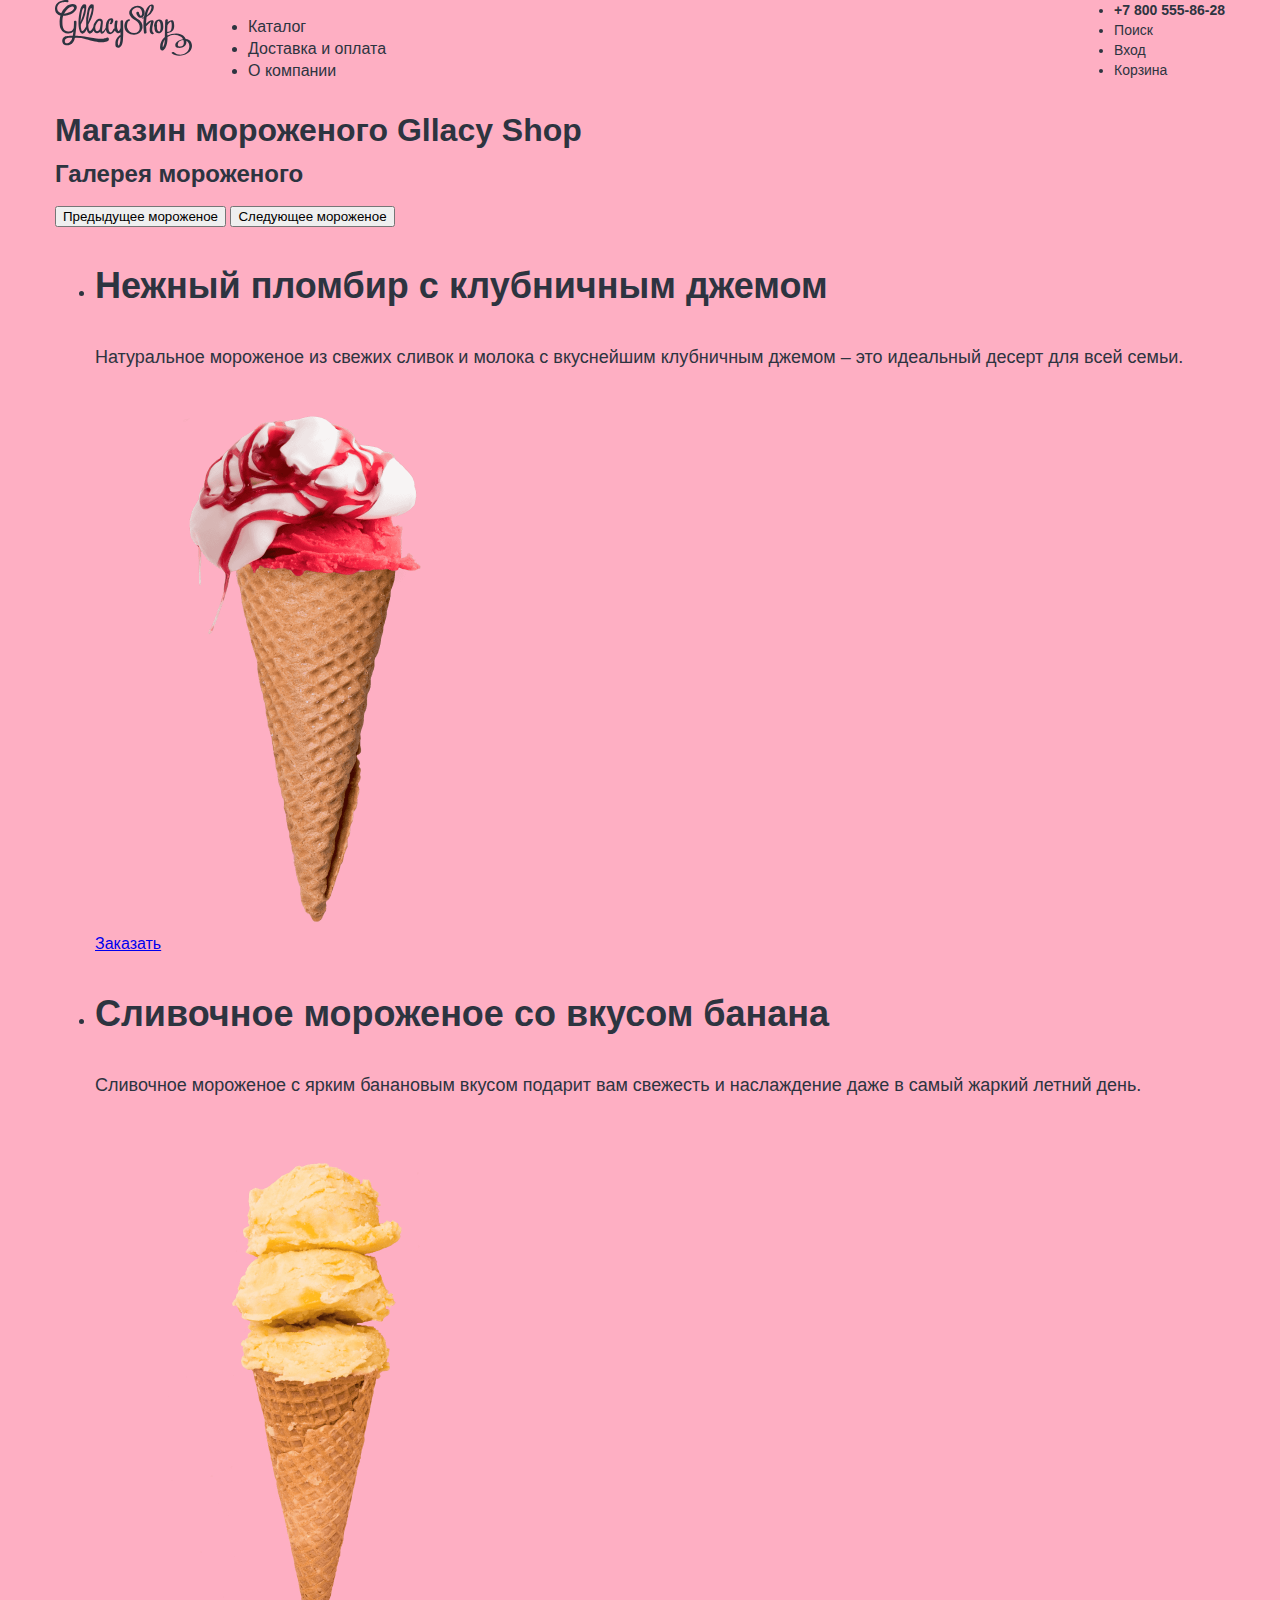
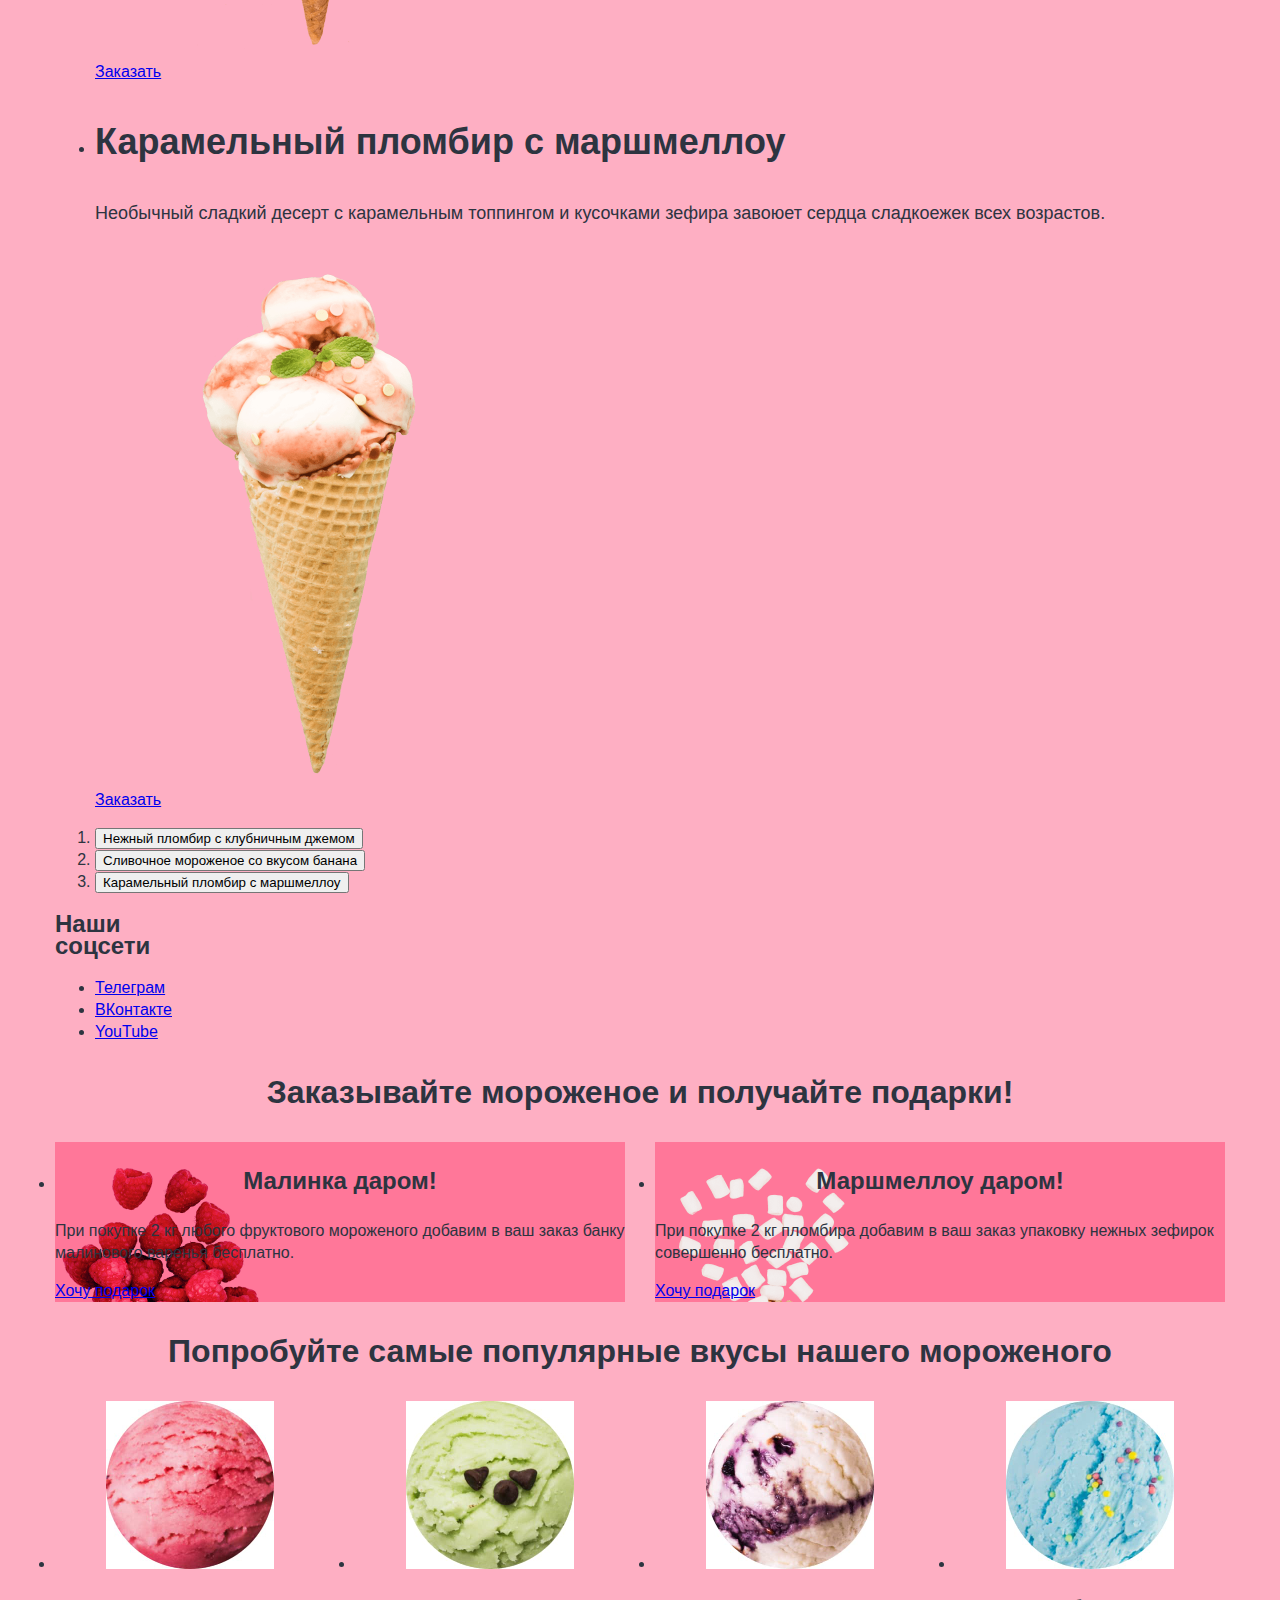
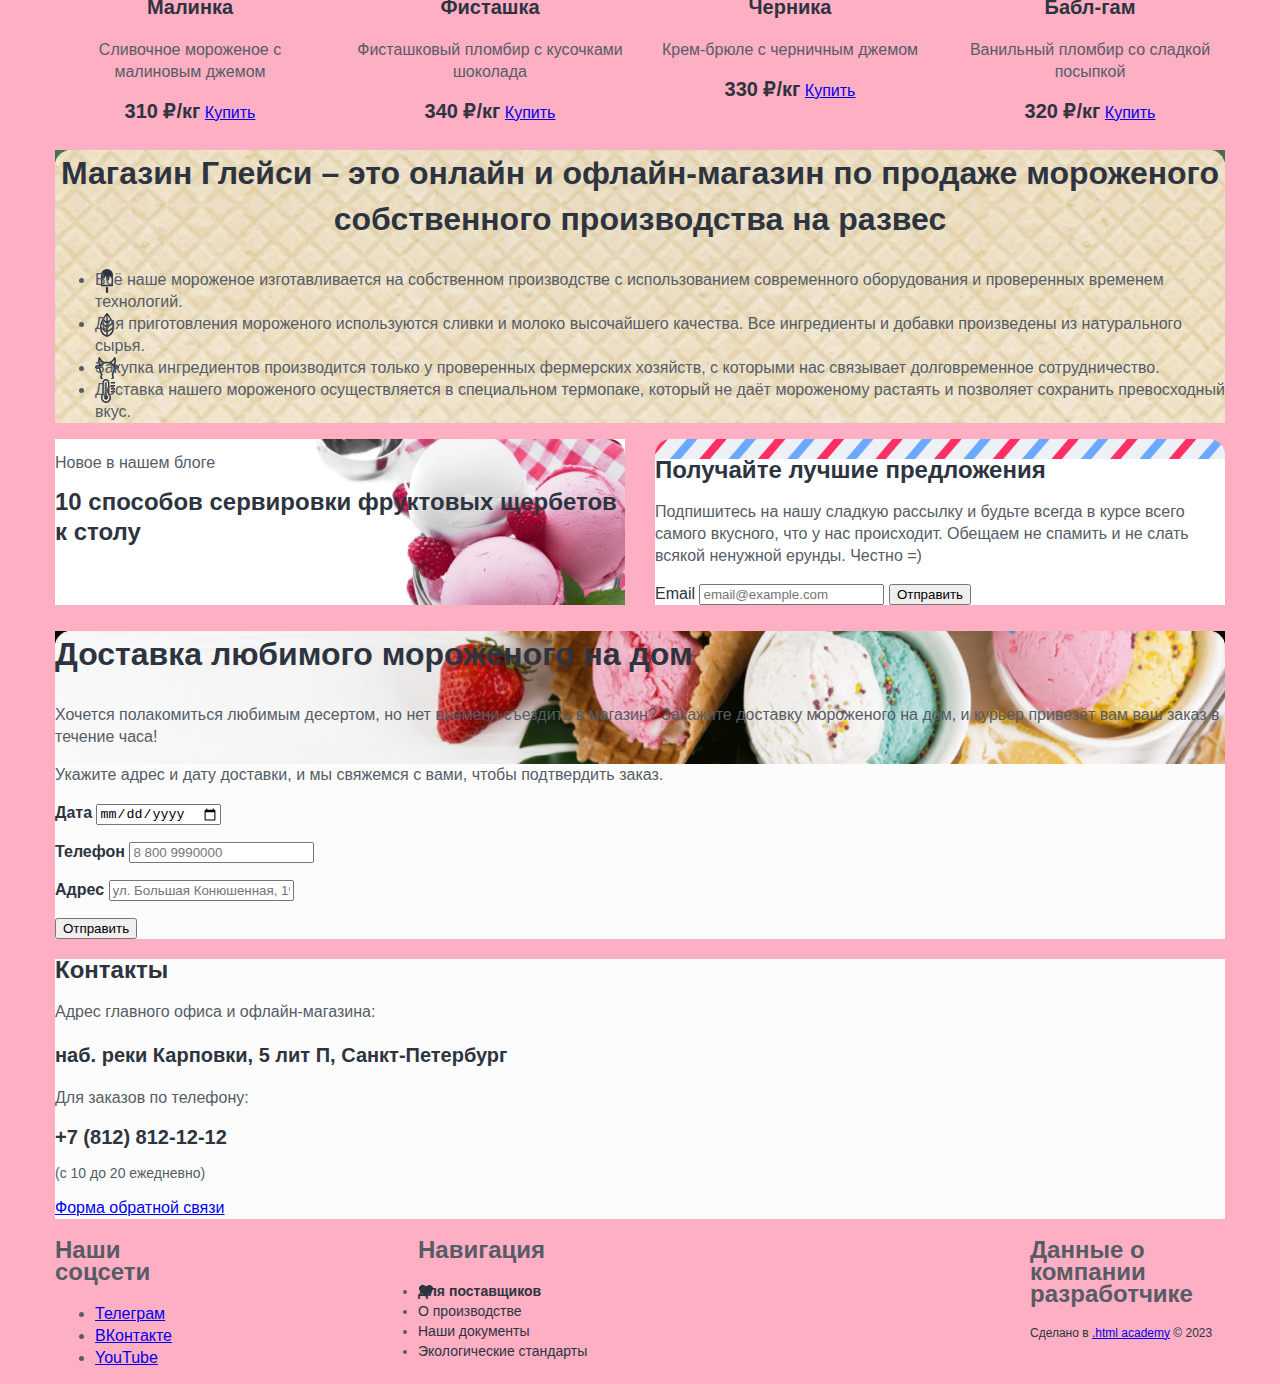
==== commit 655ea98e: "Merge a32996fb82dd32338c8f46052bd0d0837fa44e4c into 8ce7218ad4562b744f62e77951fe8f613483e675" ====
--- a/index.html
+++ b/index.html
@@ -15,25 +15,24 @@
         <ul class="navigation-list-header">
           <li class="navigation-item">
             <a class="navigation-link" href="catalog.html">Каталог</a>
-            <!-- подменю
-            <ul class="navigation-list-catalog">
-              <li class="navigation-item">
-                <a class="navigation-link navigation-link-main" href="new.html">Новинки</a>
-              </li>
-              <li class="navigation-item">
-                <a class="navigation-link" href="creamy.html">Сливочное</a>
-              </li>
-              <li class="navigation-item">
-                <a class="navigation-link" href="sherbets.html">Щербеты</a>
-              </li>
-              <li class="navigation-item">
-                <a class="navigation-link" href="fruit_ice.html">Фруктовый лед</a>
-              </li>
-              <li class="navigation-item">
-                <a class="navigation-link" href="melorin.html">Мелорин</a>
-              </li>
-            </ul>
-            -->
+            <!-- WIP -->
+              <ul class="navigation-list-catalog">
+                <li class="navigation-item">
+                  <a class="navigation-link navigation-link-main" href="new.html">Новинки</a>
+                </li>
+                <li class="navigation-item">
+                  <a class="navigation-link" href="creamy.html">Сливочное</a>
+                </li>
+                <li class="navigation-item">
+                  <a class="navigation-link" href="sherbets.html">Щербеты</a>
+                </li>
+                <li class="navigation-item">
+                  <a class="navigation-link" href="fruit_ice.html">Фруктовый лед</a>
+                </li>
+                <li class="navigation-item">
+                  <a class="navigation-link" href="melorin.html">Мелорин</a>
+                </li>
+              </ul>
           </li>
           <li class="navigation-item">
             <a class="navigation-link" href="delivery_and_payment.html">Доставка и оплата</a>
@@ -311,7 +310,7 @@
             </ul>
           </section>
           <section class="htmlacademy">
-            <h2 class="visually-hidden">Данные о компании разрабодчике</h2>
+            <h2 class="visually-hidden">Данные о компании разработчике</h2>
             <p class="about-text">Сделано в <a class="htmlacademy-link" href="https://htmlacademy.ru/">.html academy</a> &copy; 2023</p>
           </section>
         </div>
--- a/styles/styles.css
+++ b/styles/styles.css
@@ -61,6 +61,10 @@
   margin-right: 16px;
 }
 
+.navigation-list-catalog {
+  display: none;
+}
+
 .navigation-user {
   max-width: 463px;
   margin-left: auto;
@@ -327,11 +331,6 @@
   margin-right: 259px;
 }
 
-/* .footer-navigation {
-  width: 356px;
-  margin-right: 259px;
-} */
-
 .htmlacademy {
   margin-left: auto;
   width: 195px;
@@ -352,6 +351,10 @@
 
 /* Стили каталога */
 
+ .filter-catalog-container {
+  display: flex;
+ }
+
 .inner-header {
   font-size: 14px;
   line-height: 20px;
@@ -373,6 +376,11 @@
   font-weight: 900;
 }
 
+.catalog-filter {
+  display: flex;
+  flex-wrap: wrap;
+}
+
 .catalog-filter-title {
   font-size: 14px;
   line-height: 20px;
@@ -392,6 +400,7 @@
 
 .catalog-product {
   text-align: center;
+  width: 1170px;
 }
 
 .pagination-item {
